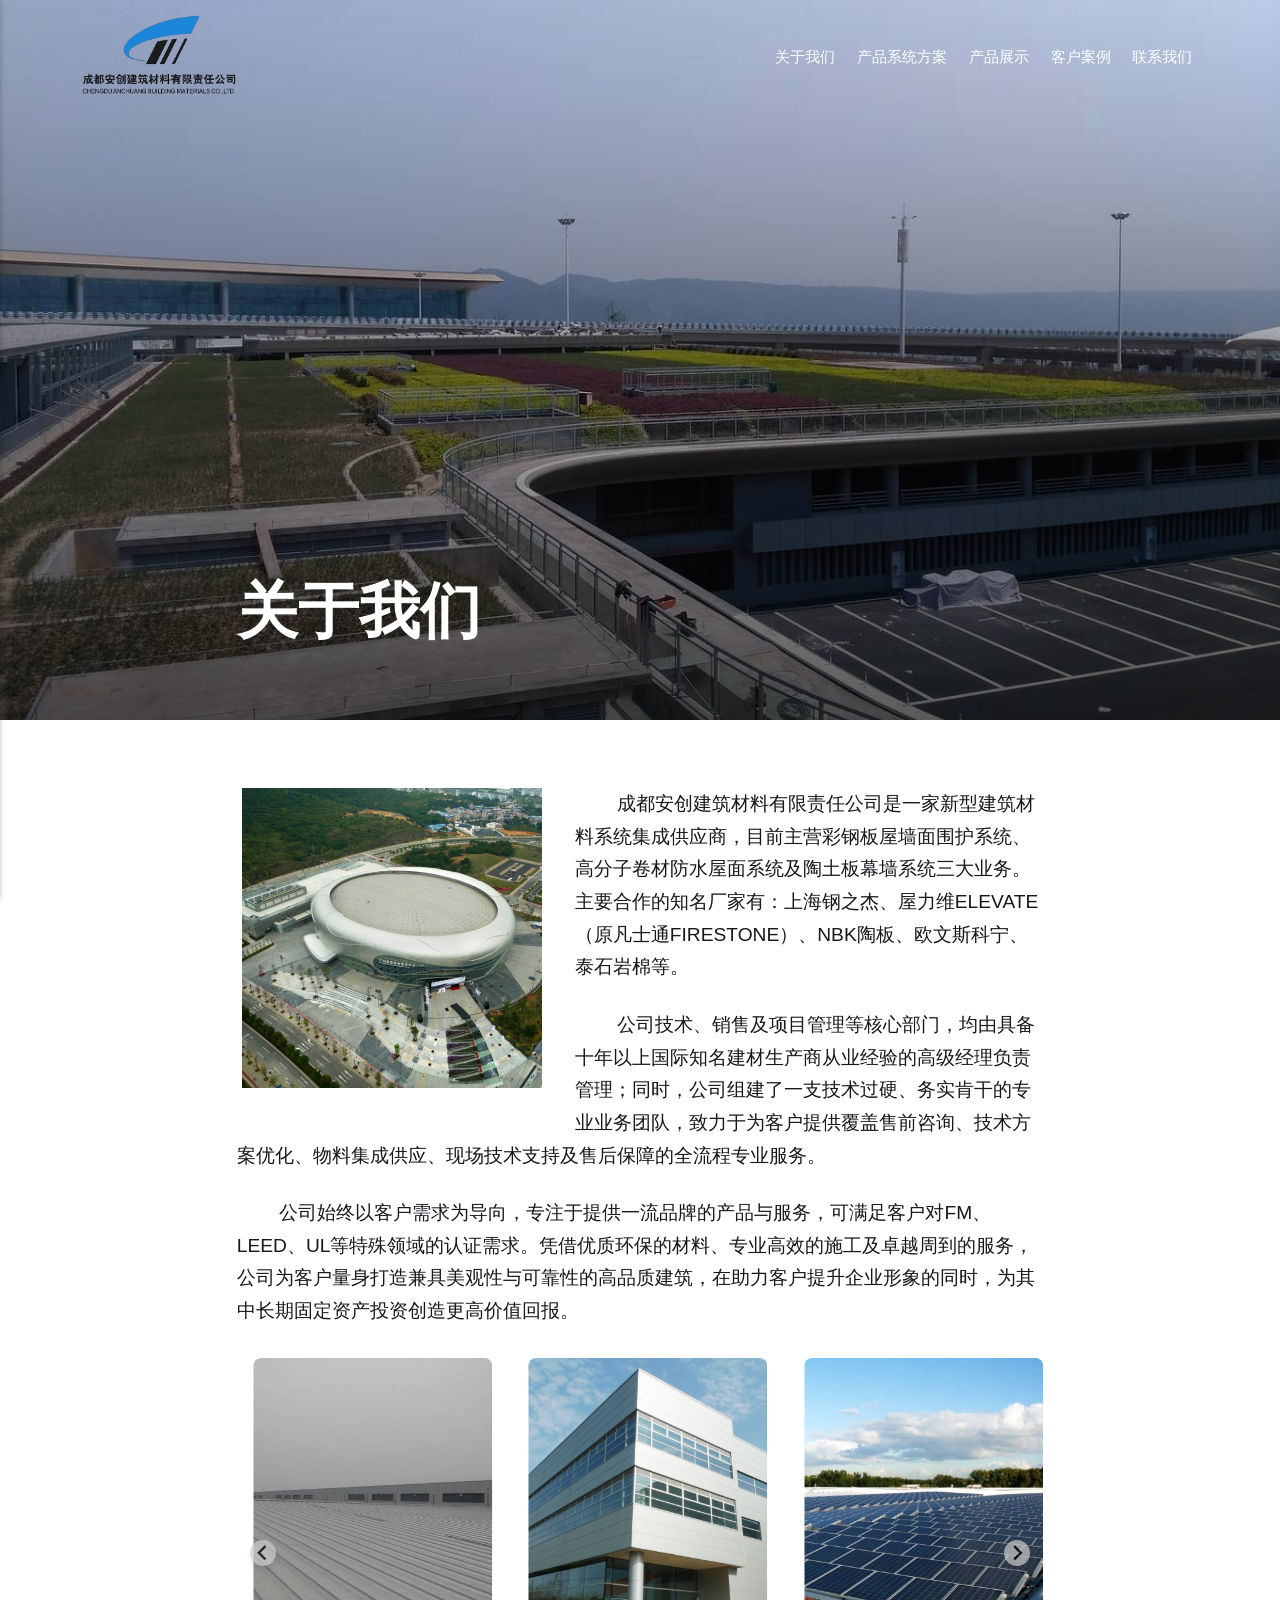
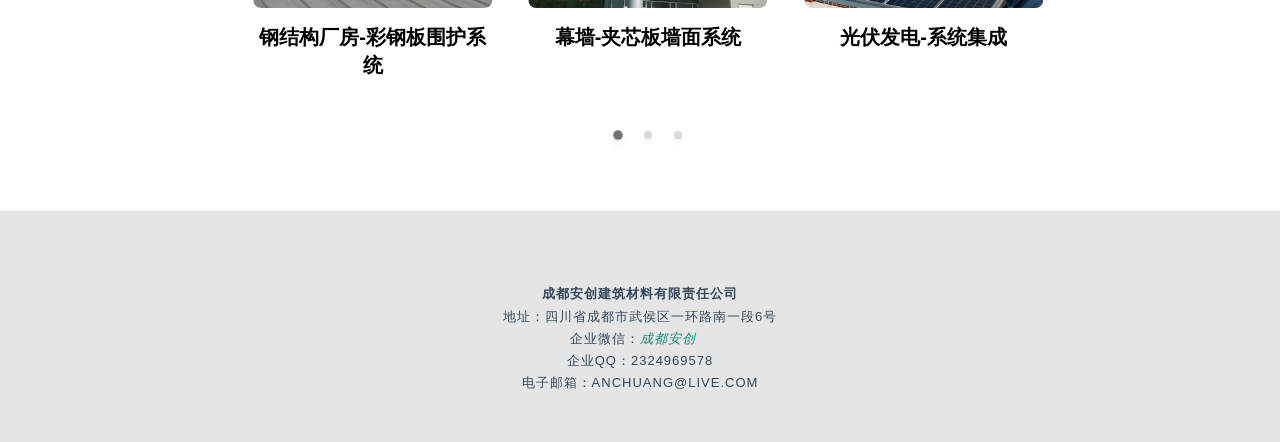
==== index.html @ 155ed5ff "Updated from Publii" ====
<!DOCTYPE html><html lang="zh-cn"><head><meta charset="utf-8"><meta http-equiv="X-UA-Compatible" content="IE=edge"><meta name="viewport" content="width=device-width,initial-scale=1"><title>成都安创建筑材料有限责任公司</title><meta name="generator" content="Publii Open-Source CMS for Static Site"><link rel="canonical" href="./"><link rel="shortcut icon" href="./media/website/logo2.png" type="image/x-icon"><link rel="next" href="./page/2/"><style>:root{--body-font:-apple-system,BlinkMacSystemFont,"Segoe UI",Roboto,Oxygen,Ubuntu,Cantarell,"Fira Sans","Droid Sans","Helvetica Neue",Arial,sans-serif,"Apple Color Emoji","Segoe UI Emoji","Segoe UI Symbol";--heading-font:-apple-system,BlinkMacSystemFont,"Segoe UI",Roboto,Oxygen,Ubuntu,Cantarell,"Fira Sans","Droid Sans","Helvetica Neue",Arial,sans-serif,"Apple Color Emoji","Segoe UI Emoji","Segoe UI Symbol";--logo-font:-apple-system,BlinkMacSystemFont,"Segoe UI",Roboto,Oxygen,Ubuntu,Cantarell,"Fira Sans","Droid Sans","Helvetica Neue",Arial,sans-serif,"Apple Color Emoji","Segoe UI Emoji","Segoe UI Symbol";--menu-font:-apple-system,BlinkMacSystemFont,"Segoe UI",Roboto,Oxygen,Ubuntu,Cantarell,"Fira Sans","Droid Sans","Helvetica Neue",Arial,sans-serif,"Apple Color Emoji","Segoe UI Emoji","Segoe UI Symbol"}</style><link rel="stylesheet" href="./assets/css/style.css?v=c2e372bddeb9555c84823280eaedd11f"><link rel="stylesheet" href="./assets/css/photoswipe.css?v=7331f6eb15671b2fc8e3ffd46e849f7b"><script type="application/ld+json">{"@context":"http://schema.org","@type":"Organization","name":"成都安创建筑材料有限责任公司","logo":"./media/website/logo1-2.png","url":"./"}</script><style>.pswp--svg .pswp__button,
		                 .pswp--svg .pswp__button--arrow--left:before,
		                 .pswp--svg .pswp__button--arrow--right:before {
			                background-image: url(./assets/svg/gallery-icons-light.svg);
		                 }</style><link rel="stylesheet" href="https://cdn.jsdelivr.net/npm/@splidejs/splide@4.1.4/dist/css/splide.min.css"><style>/* 容器 */
.splide-container {
    margin: 30px 0;
    clear: both;
}

/* Splide 主体 */
.splide {
    padding-bottom: 50px !important;
}

/* 图片样式 */
.splide__slide img {
    width: 100%;
    height: 250px !important;
    object-fit: cover !important;
    display: block !important;
    border-radius: 8px;
}

/* 链接样式 */
.splide__slide a {
    text-decoration: none !important;
    border: none !important;
    outline: none !important;
    display: block !important;
    position: relative !important;
    color: #333333 !important;
}

/* 图片描述 */
.slide-caption {
    display: block !important;
    text-align: center !important;
    padding: 15px 5px !important;
    font-size: 20px !important;
    font-weight: 700 !important;
    line-height: 1.4 !important;
    color: #000000 !important;
    background: transparent !important;
    word-break: break-word;
}

/* 悬停效果 */
.splide__slide a:hover img {
    opacity: 0.9;
}
.splide__slide a:hover .slide-caption {
    color: #007bff !important;
}

/* 分页器 */
.splide__pagination {
    bottom: 0 !important;
    transform: translateY(0) !important;
    padding: 0 !important;
    margin: 0 !important;
}
.splide__pagination__page {
    background: #ccc !important;
}
.splide__pagination__page.is-active {
    background: #333 !important;
    transform: scale(1.2);
}</style></head><body><div class="site-container"><header class="top" id="js-header"><a class="logo" href="./"><img src="./media/website/logo1-2.png" alt="成都安创建筑材料有限责任公司" width="517" height="280"></a><nav class="navbar js-navbar"><button class="navbar__toggle js-toggle" aria-label="Menu" aria-haspopup="true" aria-expanded="false"><span class="navbar__toggle-box"><span class="navbar__toggle-inner">Menu</span></span></button><ul class="navbar__menu"><li><a href="./gong-si-jian-jie.html" target="_self">关于我们</a></li><li class="has-submenu"><span class="is-separator" aria-haspopup="true">产品系统方案</span><ul class="navbar__submenu level-2" aria-hidden="true"><li><a href="./cai-gang-ban-wu-qiang-mian-wei-hu-xi-tong.html" target="_self">彩钢板屋墙面围护系统</a></li><li><a href="./gao-fen-zi-juan-cai-wu-mian-fang-shui-xi-tong.html" target="_self">高分子卷材防水屋面系统</a></li><li><a href="./tao-tu-ban-mu-qiang-xi-tong.html" target="_self">陶土板幕墙系统</a></li></ul></li><li><a href="./chan-pin-zhan-shi.html" target="_self">产品展示</a></li><li><a href="./ke-hu-an-li.html" target="_self">客户案例</a></li><li><a href="./lian-xi-wo-men.html" target="_self">联系我们</a></li></ul></nav></header><main><article class="post"><div class="hero"><figure class="hero__image hero__image--overlay"><img src="./media/posts/1/IMG_20170414_135555.jpg" srcset="./media/posts/1/responsive/IMG_20170414_135555-xs.jpg 300w, ./media/posts/1/responsive/IMG_20170414_135555-sm.jpg 480w, ./media/posts/1/responsive/IMG_20170414_135555-md.jpg 768w, ./media/posts/1/responsive/IMG_20170414_135555-lg.jpg 1024w, ./media/posts/1/responsive/IMG_20170414_135555-xl.jpg 1360w, ./media/posts/1/responsive/IMG_20170414_135555-2xl.jpg 1600w" sizes="(max-width: 1600px) 100vw, 1600px" loading="eager" height="2448" width="3264" alt=""></figure><header class="hero__content"><div class="wrapper"><h1>关于我们</h1></div></header></div><div class="wrapper post__entry"><figure class="post__image post__image--left"> <img loading="lazy" src="./media/posts/1/Gong-Si-Jian-Jie-3.png" sizes="(max-width: 48em) 100vw, 768px" srcset="./media/posts/1/responsive/Gong-Si-Jian-Jie-3-xs.png 300w, ./media/posts/1/responsive/Gong-Si-Jian-Jie-3-sm.png 480w, ./media/posts/1/responsive/Gong-Si-Jian-Jie-3-md.png 768w, ./media/posts/1/responsive/Gong-Si-Jian-Jie-3-lg.png 1024w, ./media/posts/1/responsive/Gong-Si-Jian-Jie-3-xl.png 1360w, ./media/posts/1/responsive/Gong-Si-Jian-Jie-3-2xl.png 1600w" alt="" width="300" height="300"></figure>        成都安创建筑材料有限责任公司是一家新型<span style="color: var(--text-editor-body-color); font-family: var(--font-base); font-size: inherit; font-weight: var(--font-weight-normal);">建筑材料</span>系统集成供应商，目前主营彩钢板屋墙面围护系统、高分子卷材防水屋面系统及陶土板幕墙<span style="color: var(--text-editor-body-color); font-family: var(--font-base); font-size: inherit; font-weight: var(--font-weight-normal);">系</span><span style="color: var(--text-editor-body-color); font-family: var(--font-base); font-size: inherit; font-weight: var(--font-weight-normal);">统三大业务。主要合作的知名厂家有：上海钢之杰、屋力维ELEVATE（原凡士通FIRESTONE）</span><span style="color: var(--text-editor-body-color); font-family: var(--font-base); font-size: inherit; font-weight: var(--font-weight-normal);">、NBK陶板、欧文斯科宁、泰石岩棉等。</span><p></p><p>        公司技术、销售及项目管理等核心部门<span style="color: var(--text-editor-body-color); font-family: var(--font-base); font-size: inherit; font-weight: var(--font-weight-normal);">，均由具备十年以上国际知名建材生产商从业经验的高级经理</span><span style="color: var(--text-editor-body-color); font-family: var(--font-base); font-size: inherit; font-weight: var(--font-weight-normal);">负责管理；同时，公司组建了一支技术过硬、务实肯干的专业业务团队，致力于为客户提供覆盖售前咨询、技术方案优化、物料集成供应、现场技术支持及售后保障的全流程专业服务。</span></p><p>        公司始终以客户需求为导向，专注于提供一流品牌的产品与服务，可满足客户对FM、LEED、UL等特殊领域的认证需求。凭借优质环保的材料、专业高效的施工及卓越周到的服务，公司为客户量身打造兼具美观性与可靠性的高品质建筑，在助力客户提升企业形象的同时，为其中长期固定资产投资创造更高价值回报。</p><div class="splide-container"><div id="main-carousel" class="splide"><div class="splide__track"><ul class="splide__list"><li class="splide__slide"><a href="./cai-gang-ban-wu-qiang-mian-wei-hu-xi-tong.html"><img loading="lazy" src="media/posts/1/IMG_20151103_113348.jpg" sizes="(max-width: 48em) 100vw, 768px" srcset="media/posts/1/responsive/IMG_20151103_113348-xs.jpg 300w, media/posts/1/responsive/IMG_20151103_113348-sm.jpg 480w, media/posts/1/responsive/IMG_20151103_113348-md.jpg 768w, media/posts/1/responsive/IMG_20151103_113348-lg.jpg 1024w, media/posts/1/responsive/IMG_20151103_113348-xl.jpg 1360w, media/posts/1/responsive/IMG_20151103_113348-2xl.jpg 1600w" alt="钢结构厂房" loading="eager"> <span class="slide-caption">钢结构厂房-彩钢板围护系统</span></a></li><li class="splide__slide"><a href="./cai-gang-ban-wu-qiang-mian-wei-hu-xi-tong.html"><img loading="lazy" src="media/posts/1/Tu-Pian-9.png" sizes="(max-width: 48em) 100vw, 768px" srcset="media/posts/1/responsive/Tu-Pian-9-xs.png 300w, media/posts/1/responsive/Tu-Pian-9-sm.png 480w, media/posts/1/responsive/Tu-Pian-9-md.png 768w, media/posts/1/responsive/Tu-Pian-9-lg.png 1024w, media/posts/1/responsive/Tu-Pian-9-xl.png 1360w, media/posts/1/responsive/Tu-Pian-9-2xl.png 1600w" alt="幕墙系统" loading="eager"> <span class="slide-caption">幕墙-夹芯板墙面系统</span></a></li><li class="splide__slide"><a href="./cai-gang-ban-wu-qiang-mian-wei-hu-xi-tong.html"><img loading="lazy" src="media/posts/1/Tu-Pian-1-3.jpg" sizes="(max-width: 48em) 100vw, 768px" srcset="media/posts/1/responsive/Tu-Pian-1-3-xs.jpg 300w, media/posts/1/responsive/Tu-Pian-1-3-sm.jpg 480w, media/posts/1/responsive/Tu-Pian-1-3-md.jpg 768w, media/posts/1/responsive/Tu-Pian-1-3-lg.jpg 1024w, media/posts/1/responsive/Tu-Pian-1-3-xl.jpg 1360w, media/posts/1/responsive/Tu-Pian-1-3-2xl.jpg 1600w" alt="光伏发电" loading="eager"> <span class="slide-caption">光伏发电-系统集成</span></a></li><li class="splide__slide"><a href="./gao-fen-zi-juan-cai-wu-mian-fang-shui-xi-tong.html"><img loading="lazy" src="media/posts/1/IMG_20140326_093138.jpg" sizes="(max-width: 48em) 100vw, 768px" srcset="media/posts/1/responsive/IMG_20140326_093138-xs.jpg 300w, media/posts/1/responsive/IMG_20140326_093138-sm.jpg 480w, media/posts/1/responsive/IMG_20140326_093138-md.jpg 768w, media/posts/1/responsive/IMG_20140326_093138-lg.jpg 1024w, media/posts/1/responsive/IMG_20140326_093138-xl.jpg 1360w, media/posts/1/responsive/IMG_20140326_093138-2xl.jpg 1600w" alt="钢结构屋面" loading="eager"> <span class="slide-caption">钢结构屋面-TPO防水卷材系统</span></a></li><li class="splide__slide"><a href="./gao-fen-zi-juan-cai-wu-mian-fang-shui-xi-tong.html"><img loading="lazy" src="media/posts/1/IMG_20160411_152923_Fu-Ben.jpg" sizes="(max-width: 48em) 100vw, 768px" srcset="media/posts/1/responsive/IMG_20160411_152923_Fu-Ben-xs.jpg 300w, media/posts/1/responsive/IMG_20160411_152923_Fu-Ben-sm.jpg 480w, media/posts/1/responsive/IMG_20160411_152923_Fu-Ben-md.jpg 768w, media/posts/1/responsive/IMG_20160411_152923_Fu-Ben-lg.jpg 1024w, media/posts/1/responsive/IMG_20160411_152923_Fu-Ben-xl.jpg 1360w, media/posts/1/responsive/IMG_20160411_152923_Fu-Ben-2xl.jpg 1600w" alt="混凝土屋面" loading="eager"> <span class="slide-caption">混凝土屋面-TPO防水卷材系统</span></a></li><li class="splide__slide"><a href="./gao-fen-zi-juan-cai-wu-mian-fang-shui-xi-tong.html"><img loading="lazy" src="media/posts/1/Chong-Qing-Ji-Chang-GTC.jpg" sizes="(max-width: 48em) 100vw, 768px" srcset="media/posts/1/responsive/Chong-Qing-Ji-Chang-GTC-xs.jpg 300w, media/posts/1/responsive/Chong-Qing-Ji-Chang-GTC-sm.jpg 480w, media/posts/1/responsive/Chong-Qing-Ji-Chang-GTC-md.jpg 768w, media/posts/1/responsive/Chong-Qing-Ji-Chang-GTC-lg.jpg 1024w, media/posts/1/responsive/Chong-Qing-Ji-Chang-GTC-xl.jpg 1360w, media/posts/1/responsive/Chong-Qing-Ji-Chang-GTC-2xl.jpg 1600w" alt="种植屋面" loading="eager"> <span class="slide-caption">种植屋面-TPO防水卷材系统</span></a></li><li class="splide__slide"><a href="./tao-tu-ban-mu-qiang-xi-tong.html"><img loading="lazy" src="media/posts/1/gongsibeijing12.jpg" sizes="(max-width: 48em) 100vw, 768px" srcset="media/posts/1/responsive/gongsibeijing12-xs.jpg 300w, media/posts/1/responsive/gongsibeijing12-sm.jpg 480w, media/posts/1/responsive/gongsibeijing12-md.jpg 768w, media/posts/1/responsive/gongsibeijing12-lg.jpg 1024w, media/posts/1/responsive/gongsibeijing12-xl.jpg 1360w, media/posts/1/responsive/gongsibeijing12-2xl.jpg 1600w" alt="陶板系统" loading="eager"> <span class="slide-caption">幕墙-陶板系统</span></a></li><li class="splide__slide"><a href="./tao-tu-ban-mu-qiang-xi-tong.html"><img loading="lazy" src="media/posts/1/Ai-Pu-1-2.png" sizes="(max-width: 48em) 100vw, 768px" srcset="media/posts/1/responsive/Ai-Pu-1-2-xs.png 300w, media/posts/1/responsive/Ai-Pu-1-2-sm.png 480w, media/posts/1/responsive/Ai-Pu-1-2-md.png 768w, media/posts/1/responsive/Ai-Pu-1-2-lg.png 1024w, media/posts/1/responsive/Ai-Pu-1-2-xl.png 1360w, media/posts/1/responsive/Ai-Pu-1-2-2xl.png 1600w" alt="陶百叶结合" loading="eager"> <span class="slide-caption">幕墙-陶板和陶百叶结合系统</span></a></li><li class="splide__slide"><a href="./tao-tu-ban-mu-qiang-xi-tong.html"><img loading="lazy" src="media/posts/1/Tao-Zhuan-1.jpg" sizes="(max-width: 48em) 100vw, 768px" srcset="media/posts/1/responsive/Tao-Zhuan-1-xs.jpg 300w, media/posts/1/responsive/Tao-Zhuan-1-sm.jpg 480w, media/posts/1/responsive/Tao-Zhuan-1-md.jpg 768w, media/posts/1/responsive/Tao-Zhuan-1-lg.jpg 1024w, media/posts/1/responsive/Tao-Zhuan-1-xl.jpg 1360w, media/posts/1/responsive/Tao-Zhuan-1-2xl.jpg 1600w" alt="陶砖系统" loading="eager"> <span class="slide-caption">幕墙-陶砖系统</span></a></li></ul></div></div></div></div><footer class="wrapper post__footer"></footer></article></main><footer class="footer"><div class="footer__copyright"><p class="align-center"><span style="color: #34495e;"><strong>成都安创建筑材料有限责任公司</strong></span><br><span style="color: #34495e;">地址：四川省成都市武侯区一环路南一段6号</span><br><span style="color: #34495e;">企业微信：<span style="color: #169179;"><em><a href="https://work.weixin.qq.com/ca/cawcde77891fe63e1e" target="_blank" rel="noopener" style="color: #169179;">成都安创</a></em></span>   </span><br><span style="color: #34495e;">企业QQ：2324969578</span><br><span style="color: #34495e;">电子邮箱：anchuang@live.com</span></p></div><button class="footer__bttop js-footer__bttop" aria-label="Back to top"><svg><title>Back to top</title><use xlink:href="./assets/svg/svg-map.svg#toparrow"/></svg></button></footer></div><script>window.publiiThemeMenuConfig = {    
        mobileMenuMode: 'sidebar',
        animationSpeed: 300,
        submenuWidth: 'auto',
        doubleClickTime: 500,
        mobileMenuExpandableSubmenus: true, 
        relatedContainerForOverlayMenuSelector: '.top',
   };</script><script defer="defer" src="./assets/js/scripts.min.js?v=48e9576b9741cf2a93ab25c5689c9f5d"></script><script>var images = document.querySelectorAll('img[loading]');

        for (var i = 0; i < images.length; i++) {
            if (images[i].complete) {
                images[i].classList.add('is-loaded');
            } else {
                images[i].addEventListener('load', function () {
                    this.classList.add('is-loaded');
                }, false);
            }
        }</script><script defer="defer" src="./assets/js/photoswipe.min.js?v=b586a3bc288c989ecce7b81b48e35855"></script><script defer="defer" src="./assets/js/photoswipe-ui-default.min.js?v=9952f77ca2b8fbc9449a268008ea8dee"></script><script>var initPhotoSwipeFromDOM=function(gallerySelector){var parseThumbnailElements=function(el){var thumbElements=el.childNodes,numNodes=thumbElements.length,items=[],figureEl,linkEl,size,item;for(var i=0;i<numNodes;i++){figureEl=thumbElements[i];if(figureEl.nodeType!==1){continue;}
          linkEl=figureEl.children[0];size=linkEl.getAttribute('data-size').split('x');item={src:linkEl.getAttribute('href'),w:parseInt(size[0],10),h:parseInt(size[1],10)};if(figureEl.children.length>1){item.title=figureEl.children[1].innerHTML;}
          if(linkEl.children.length>0){item.msrc=linkEl.children[0].getAttribute('src');}
          item.el=figureEl;items.push(item);}
          return items;};var closest=function closest(el,fn){return el&&(fn(el)?el:closest(el.parentNode,fn));};var onThumbnailsClick=function(e){e=e||window.event;e.preventDefault?e.preventDefault():e.returnValue=false;var eTarget=e.target||e.srcElement;var clickedListItem=closest(eTarget,function(el){return(el.tagName&&el.tagName.toUpperCase()==='FIGURE');});if(!clickedListItem){return;}
          var clickedGallery=clickedListItem.parentNode,childNodes=clickedListItem.parentNode.childNodes,numChildNodes=childNodes.length,nodeIndex=0,index;for(var i=0;i<numChildNodes;i++){if(childNodes[i].nodeType!==1){continue;}
          if(childNodes[i]===clickedListItem){index=nodeIndex;break;}
          nodeIndex++;}
          if(index>=0){openPhotoSwipe(index,clickedGallery);}
          return false;};var photoswipeParseHash=function(){var hash=window.location.hash.substring(1),params={};if(hash.length<5){return params;}
          var vars=hash.split('&');for(var i=0;i<vars.length;i++){if(!vars[i]){continue;}
          var pair=vars[i].split('=');if(pair.length<2){continue;}
          params[pair[0]]=pair[1];}
          if(params.gid){params.gid=parseInt(params.gid,10);}
          return params;};var openPhotoSwipe=function(index,galleryElement,disableAnimation,fromURL){var pswpElement=document.querySelectorAll('.pswp')[0],gallery,options,items;items=parseThumbnailElements(galleryElement);options={galleryUID:galleryElement.getAttribute('data-pswp-uid'),getThumbBoundsFn:function(index){var thumbnail=items[index].el.getElementsByTagName('img')[0],pageYScroll=window.pageYOffset||document.documentElement.scrollTop,rect=thumbnail.getBoundingClientRect();return{x:rect.left,y:rect.top+pageYScroll,w:rect.width};},
          mainClass:'pswp--dark',
          preload: [1,2],
          hideAnimationDuration:200,
          showAnimationDuration:0,
          bgOpacity: 0.7,
          showHideOpacity:true,
          closeOnScroll: true,
          arrowKeys: true,
          closeEl: true,
          captionEl: true,
          fullscreenEl: true,
          zoomEl: true,
          shareEl: true,
          counterEl: true,
          arrowEl: true,
          preloaderEl: true
          };if(fromURL){if(options.galleryPIDs){for(var j=0;j<items.length;j++){if(items[j].pid==index){options.index=j;break;}}}else{options.index=parseInt(index,10)-1;}}else{options.index=parseInt(index,10);}
          if(isNaN(options.index)){return;}
          if(disableAnimation){options.showAnimationDuration=0;}
          gallery=new PhotoSwipe(pswpElement,PhotoSwipeUI_Default,items,options);gallery.init();gallery.options.escKey=true;};var galleryElements=document.querySelectorAll(gallerySelector);for(var i=0,l=galleryElements.length;i<l;i++){galleryElements[i].setAttribute('data-pswp-uid',i+1);galleryElements[i].onclick=onThumbnailsClick;}
          var hashData=photoswipeParseHash();if(hashData.pid&&hashData.gid){openPhotoSwipe(hashData.pid,galleryElements[hashData.gid-1],true,true);}};window.addEventListener('load', function () {initPhotoSwipeFromDOM('.gallery');}, false);</script><div class="pswp" tabindex="-1" role="dialog" aria-hidden="true"><div class="pswp__bg"></div><div class="pswp__scroll-wrap"><div class="pswp__container"><div class="pswp__item"></div><div class="pswp__item"></div><div class="pswp__item"></div></div><div class="pswp__ui pswp__ui--hidden"><div class="pswp__top-bar"><div class="pswp__counter"></div><button class="pswp__button pswp__button--close" title="Close (Esc)"></button><button class="pswp__button pswp__button--share" title="Share"></button><button class="pswp__button pswp__button--fs" title="Toggle fullscreen"></button><button class="pswp__button pswp__button--zoom" title="Zoom in/out"></button><div class="pswp__preloader"><div class="pswp__preloader__icn"><div class="pswp__preloader__cut"><div class="pswp__preloader__donut"></div></div></div></div></div><div class="pswp__share-modal pswp__share-modal--hidden pswp__single-tap"><div class="pswp__share-tooltip"></div></div><button class="pswp__button pswp__button--arrow--left" title="Previous (arrow left)"></button><button class="pswp__button pswp__button--arrow--right" title="Next (arrow right)"></button><div class="pswp__caption"><div class="pswp__caption__center"></div></div></div></div></div><script src="https://cdn.jsdelivr.net/npm/@splidejs/splide@4.1.4/dist/js/splide.min.js"></script><script>document.addEventListener('DOMContentLoaded', function () {
    var el = document.getElementById('main-carousel');
    if (el) {
        var splide = new Splide('#main-carousel', {
            type: 'loop',
            perPage: 3,
            perMove: 1,
            gap: '20px',
            autoplay: true,
            interval: 2500,
            speed: 800,
            easing: 'ease-out',
            pauseOnHover: true,
            pauseOnFocus: false,
            arrows: true,
            pagination: true,
            breakpoints: {
                1024: { perPage: 2 },
                640: { perPage: 1 }
            }
        });

        // **优化：首次渲染时隐藏闪烁**
        el.querySelectorAll('img').forEach(img => img.style.opacity = '0');

        splide.on('mounted', function () {
            // 图片完全加载后显示
            el.querySelectorAll('img').forEach(img => {
                img.style.transition = 'opacity 0.3s';
                img.style.opacity = '1';
            });
        });

        splide.mount();
    }
});</script></body></html>
---- assets/css/style.css ----
:root{--page-margin:6vw;--entry-width:42rem;--navbar-height:4.4rem;--line-height:1.7;--font-weight-normal:400;--font-weight-bold:600;--headings-weight:700;--headings-transform:none;--white:#FFFFFF;--white-rgb:255,255,255;--black:#000000;--dark:#17181E;--gray:#747577;--light:#E6E7EB;--lighter:#F3F3F3;--color:#D73A42;--color-rgb:215,58,66;--text-color:#17181E;--headings-color:#17181E;--logo-color:#FFFFFF;--hero-height:80vh;--hero-bg:#17181E;--hero-heading-color:#FFFFFF;--hero-text-color:rgba(255,255,255,0.75);--hero-link-color:#FFFFFF;--hero-link-color-hover:rgba(255,255,255,0.75);--hero-border-color:rgba(255,255,255,0.3)}@media all and (min-width:56.25em){:root{--navbar-height:6rem}}article,aside,footer,header,hgroup,main,nav,section{display:block}*,:after,:before{-webkit-box-sizing:border-box;box-sizing:border-box;margin:0;padding:0}li{list-style:none}img{height:auto;max-width:100%;vertical-align:top}button,input,select,textarea{font:inherit}.facebook{background:#3b5998}.twitter{background:#55acee}.mix{background:#fd8235}.instagram{background:#405de6}.vimeo{background:#1ab7ea}.pinterest{background:#bd081c}.youtube{background:#cd201f}.linkedin{background:#007bb6}.buffer{background:#333}.whatsapp{background:#25d366}::-moz-selection{background:var(--color);color:var(--white)}::selection{background:var(--color);color:var(--white)}html{font-smooth:always;-webkit-font-smoothing:antialiased;-moz-osx-font-smoothing:grayscale;scroll-behavior:smooth}html{font-size:1.1rem}@media screen and (min-width:20rem){html{font-size:calc(1.1rem + .1 * ((100vw - 20rem)/ 50))}}@media screen and (min-width:70rem){html{font-size:1.2rem}}html.no-scroll{overflow:hidden;position:fixed}body{background:var(--white);color:var(--text-color);font-family:var(--body-font);font-weight:var(--font-weight-normal);line-height:var(--line-height);-ms-scroll-chaining:none;overscroll-behavior:none}a{color:var(--color);text-decoration:none;-webkit-transition:all .24s ease-out;-o-transition:all .24s ease-out;transition:all .24s ease-out}a:hover{color:var(--dark)}a:active{color:var(--dark)}a:focus{outline:0}.invert{color:var(--dark);text-decoration:none;-webkit-transition:all .24s ease-out;-o-transition:all .24s ease-out;transition:all .24s ease-out}.invert:hover{color:var(--color)}.invert:active{color:var(--color)}.invert:focus{outline:0}dl,ol,p,ul{margin-top:calc(1.1333333333rem + .25vw)}blockquote,figure,hr,pre,table{margin-top:calc(1.7rem + .5vw);margin-bottom:calc(1.7rem + .5vw)}h1,h2,h3,h4,h5,h6{color:var(--headings-color);font-family:var(--heading-font);font-weight:var(--headings-weight);-webkit-hyphens:manual;-ms-hyphens:manual;hyphens:manual;line-height:1.2;margin-top:calc(1.7rem + 1vw);text-transform:var(--headings-transform)}.h1,h1{font-family:var(--heading-font)}.h1,h1{font-size:1.5710900065rem}@media screen and (min-width:20rem){.h1,h1{font-size:calc(1.5710900065rem + 1.6242496345 * ((100vw - 20rem)/ 50))}}@media screen and (min-width:70rem){.h1,h1{font-size:3.195339641rem}}.h2,h2{font-size:1.3808408252rem}@media screen and (min-width:20rem){.h2,h2{font-size:calc(1.3808408252rem + 1.0874829835 * ((100vw - 20rem)/ 50))}}@media screen and (min-width:70rem){.h2,h2{font-size:2.4683238087rem}}.h3,h3{font-size:1.2136296308rem}@media screen and (min-width:20rem){.h3,h3{font-size:calc(1.2136296308rem + .4621997101 * ((100vw - 20rem)/ 50))}}@media screen and (min-width:70rem){.h3,h3{font-size:1.6758293408rem}}.h4,h4{font-size:1.1377777785rem}@media screen and (min-width:20rem){.h4,h4{font-size:calc(1.1377777785rem + .1567604947 * ((100vw - 20rem)/ 50))}}@media screen and (min-width:70rem){.h4,h4{font-size:1.2945382732rem}}.h5,h5{font-size:1.066666667rem}@media screen and (min-width:20rem){.h5,h5{font-size:calc(1.066666667rem + .0711111115 * ((100vw - 20rem)/ 50))}}@media screen and (min-width:70rem){.h5,h5{font-size:1.1377777785rem}}.h6,h6{font-size:1rem}@media screen and (min-width:20rem){.h6,h6{font-size:calc(1rem + 0 * ((100vw - 20rem)/ 50))}}@media screen and (min-width:70rem){.h6,h6{font-size:1rem}}h2+*,h3+*,h4+*,h5+*,h6+*{margin-top:calc(.5666666667rem + .25vw)}b,strong{font-weight:var(--font-weight-bold)}blockquote{font-family:var(--heading-font);padding:3.6833333333rem 0 0;position:relative;text-align:center}blockquote{font-size:1.1377777785rem}@media screen and (min-width:20rem){blockquote{font-size:calc(1.1377777785rem + .2430630467 * ((100vw - 20rem)/ 50))}}@media screen and (min-width:70rem){blockquote{font-size:1.3808408252rem}}blockquote::before{color:var(--dark);content:"“";font:normal 320%/.9 Georgia,Times,Times New Roman,serif;top:.5666666667rem;position:absolute;left:50%;-webkit-transform:translate(-50%,0);-ms-transform:translate(-50%,0);transform:translate(-50%,0)}blockquote>:nth-child(1){margin-top:0}ol,ul{margin-left:2rem}ol>li,ul>li{list-style:inherit;padding:0 0 .2833333333rem .85rem}dl dt{font-weight:var(--font-weight-bold)}pre{background-color:var(--lighter);font-size:.8239746086rem;padding:1.7rem;white-space:pre-wrap;word-wrap:break-word}pre>code{color:var(--text-color);display:inline-block;font-size:inherit;padding:0}code{background-color:var(--lighter);color:var(--color);font-size:.8239746086rem;font-family:Menlo,Monaco,Consolas,Courier New,monospace}table{border:1px solid var(--light);border-collapse:collapse;border-spacing:0;vertical-align:top;text-align:left;width:100%}table th{font-weight:var(--font-weight-bold);padding:.7083333333rem 1.1333333333rem}table td{border-top:1px solid var(--light);padding:.7083333333rem 1.1333333333rem}.table-striped tr:nth-child(2n){background:var(--lighter)}.table-bordered td,.table-bordered th{border:1px solid var(--light)}.table-title th{background:var(--lighter)}figcaption{clear:both;color:gray-2;font-style:italic;font-size:.7241964329rem;margin:.85rem 0 0;text-align:center}kbd{background:var(--dark);border-radius:2px;color:var(--white);font-family:Menlo,Monaco,Consolas,Courier New,monospace;font-size:.8789062495rem;padding:.1416666667rem .425rem}sub,sup{font-size:65%}small{font-size:.8789062495rem}.separator,hr{background:0 0;border:none;height:auto;line-height:1;max-width:none;text-align:center}.separator::before,hr::before{content:"···";color:var(--dark);font-size:1.2136296308rem;font-weight:var(--font-weight-bold);letter-spacing:1.1377777785rem;padding-left:1.1377777785rem}.separator--dot::before{content:"·";color:var(--dark);font-size:1.2136296308rem;font-weight:var(--font-weight-bold);letter-spacing:1.1377777785rem;padding-left:1.1377777785rem}.separator--long-line{position:relative}.separator--long-line::before{content:"";height:1.2136296308rem}.separator--long-line::after{border-top:1px solid var(--light);content:"";height:1px;position:absolute;width:100%;top:50%;left:0}.btn,[type=button],[type=submit],button{background:var(--color);border:1px solid var(--color);border-radius:2px;-webkit-box-shadow:0 4px 6px rgba(0,0,0,.1),0 1px 1px rgba(0,0,0,.08);box-shadow:0 4px 6px rgba(0,0,0,.1),0 1px 1px rgba(0,0,0,.08);color:var(--white);cursor:pointer;display:inline-block;font-family:var(--body-font);font-size:.6789341556rem;font-weight:var(--font-weight-bold);overflow:hidden;padding:.5666666667rem 1.4166666667rem;text-align:center;-webkit-transition:all .24s ease-out;-o-transition:all .24s ease-out;transition:all .24s ease-out;text-transform:uppercase;vertical-align:middle;will-change:transform}@media all and (max-width:19.9375em){.btn,[type=button],[type=submit],button{width:100%}}@media all and (max-width:37.4375em){.btn,[type=button],[type=submit],button{margin-bottom:.5666666667rem}}.btn:active,.btn:focus,.btn:hover,[type=button]:active,[type=button]:focus,[type=button]:hover,[type=submit]:active,[type=submit]:focus,[type=submit]:hover,button:active,button:focus,button:hover{-webkit-box-shadow:0 7px 14px rgba(0,0,0,.1),0 3px 6px rgba(0,0,0,.08);box-shadow:0 7px 14px rgba(0,0,0,.1),0 3px 6px rgba(0,0,0,.08);color:var(--white);-webkit-transform:translateY(-2px);-ms-transform:translateY(-2px);transform:translateY(-2px)}@media all and (min-width:20em){.btn+.btn,.btn+[type=button],.btn+[type=submit],.btn+button,[type=button]+.btn,[type=button]+[type=button],[type=button]+[type=submit],[type=button]+button,[type=submit]+.btn,[type=submit]+[type=button],[type=submit]+[type=submit],[type=submit]+button,button+.btn,button+[type=button],button+[type=submit],button+button{margin-left:.5666666667rem}}.btn:disabled,[type=button]:disabled,[type=submit]:disabled,button:disabled{background-color:var(--light);border-color:var(--light);color:var(--gray);cursor:not-allowed}[type=button],[type=submit],button{-webkit-appearance:none;-moz-appearance:none}::-webkit-search-cancel-button{-webkit-appearance:none}fieldset{border:1px solid var(--light);margin:calc(1.7rem + 1vw) 0 0;padding:1.7rem}fieldset>legend{margin-left:-1rem;padding:0 1rem}legend{font-weight:500;padding:0}label{font-weight:500;margin:0 1.1333333333rem .85rem 0}[type=email],[type=number],[type=search],[type=tel],[type=text],[type=url],select,textarea{background-color:var(--white);border:none;border:1px solid var(--light);font-size:1rem;outline:0;padding:.34rem .85rem;vertical-align:middle;width:100%;-webkit-appearance:none;-moz-appearance:none}@media all and (min-width:37.5em){[type=email],[type=number],[type=search],[type=tel],[type=text],[type=url],select,textarea{width:auto}}[type=email]:focus,[type=number]:focus,[type=search]:focus,[type=tel]:focus,[type=text]:focus,[type=url]:focus,select:focus,textarea:focus{border-color:var(--dark)}input[type=checkbox],input[type=radio]{opacity:0;position:absolute}input[type=checkbox]+label,input[type=radio]+label{position:relative;margin-left:-1px;cursor:pointer;padding:0}input[type=checkbox]+label:before,input[type=radio]+label:before{background-color:var(--white);border:1px solid var(--light);border-radius:2px;content:"";display:inline-block;height:1.4166666667rem;line-height:1.4166666667rem;margin-right:1.1333333333rem;vertical-align:middle;text-align:center;width:1.4166666667rem}input[type=checkbox]:checked+label:before,input[type=radio]:checked+label:before{content:"";background-image:url("data:image/svg+xml;charset=UTF-8,%3csvg xmlns='http://www.w3.org/2000/svg' viewBox='0 0 11 8'%3e%3cpolygon points='9.53 0 4.4 5.09 1.47 2.18 0 3.64 2.93 6.54 4.4 8 5.87 6.54 11 1.46 9.53 0' fill='%23d73a42'/%3e%3c/svg%3e");background-repeat:no-repeat;background-size:11px 8px;background-position:50% 50%}input[type=radio]+label:before{border-radius:50%}input[type=radio]:checked+label:before{background-image:url("data:image/svg+xml;charset=UTF-8,%3csvg xmlns='http://www.w3.org/2000/svg' viewBox='0 0 8 8'%3e%3ccircle cx='4' cy='4' r='4' fill='%23d73a42'/%3e%3c/svg%3e")}[type=file]{margin-bottom:1.7rem;width:100%}select{max-width:100%;width:auto;position:relative}select:not([multiple]){background:url('data:image/svg+xml;utf8,<svg xmlns="http://www.w3.org/2000/svg" viewBox="0 0 6 6"><polygon points="3 6 3 6 0 0 6 0 3 6" fill="%238a8b8c"/></svg>') no-repeat 90% 50%;background-size:8px;padding-right:3.4rem}select[multiple]{border:1px solid var(--light);padding:1.7rem;width:100%}select[multiple]:hover{border-color:var(--light)}select[multiple]:focus{border-color:var(--dark)}select[multiple]:disabled{background-color:var(--light);cursor:not-allowed}select[multiple]:disabled:hover{border-color:var(--light)}textarea{display:block;overflow:auto;resize:vertical;max-width:100%}.top{-webkit-box-align:center;-ms-flex-align:center;align-items:center;display:-webkit-box;display:-ms-flexbox;display:flex;height:var(--navbar-height);position:absolute;padding:0 var(--page-margin);-webkit-transition:background .5s ease;-o-transition:background .5s ease;transition:background .5s ease;width:100%;z-index:2}@media all and (min-width:56.25em){.top{-webkit-box-pack:justify;-ms-flex-pack:justify;justify-content:space-between;height:var(--navbar-height)}}.top.is-visible{background:var(--dark);-webkit-box-shadow:0 3px 10px 0 rgba(0,0,0,.06);box-shadow:0 3px 10px 0 rgba(0,0,0,.06);opacity:1;position:fixed;-webkit-transform:translate(0,0);-ms-transform:translate(0,0);transform:translate(0,0);-webkit-transition:height .3s,background .3s,opacity .24s,-webkit-transform .24s;transition:height .3s,background .3s,opacity .24s,-webkit-transform .24s;-o-transition:transform .24s,height .3s,background .3s,opacity .24s;transition:transform .24s,height .3s,background .3s,opacity .24s;transition:transform .24s,height .3s,background .3s,opacity .24s,-webkit-transform .24s;width:100%}@media all and (min-width:56.25em){.top.is-hidden{opacity:0;-webkit-transform:translate(0,-86px);-ms-transform:translate(0,-86px);transform:translate(0,-86px);-webkit-transition:background .3s,color .3s,opacity .24s,-webkit-transform .24s;transition:background .3s,color .3s,opacity .24s,-webkit-transform .24s;-o-transition:transform .24s,background .3s,color .3s,opacity .24s;transition:transform .24s,background .3s,color .3s,opacity .24s;transition:transform .24s,background .3s,color .3s,opacity .24s,-webkit-transform .24s}}.logo{color:var(--logo-color)!important;font-size:1.2136296308rem;font-weight:var(--font-weight-normal);margin-right:auto}.logo>img{max-height:calc(3.9666666667rem + 1vw);width:auto}.search{-webkit-box-ordinal-group:3;-ms-flex-order:2;order:2}@media all and (min-width:56.25em){.search{-webkit-box-ordinal-group:4;-ms-flex-order:3;order:3}}.search__btn{border:none!important;background:0 0!important;-webkit-box-shadow:none!important;box-shadow:none!important;margin:0;padding:.5666666667rem;width:auto}@media all and (min-width:56.25em){.search__btn{margin-left:1rem;padding-right:0}}.search__btn:focus,.search__btn:hover{-webkit-transform:translateY(0);-ms-transform:translateY(0);transform:translateY(0)}.search__btn:focus>svg,.search__btn:hover>svg{fill:rgba(255,255,255,.7)}.search__btn>svg{display:block;fill:var(--white);height:15px;-webkit-transition:all .24s ease;-o-transition:all .24s ease;transition:all .24s ease;width:15px}.search__form{-ms-flex-preferred-size:90%;flex-basis:90%}.search__input{background:0 0;border:none!important;color:var(--white);display:none;font-family:var(--heading-font);margin:0!important;opacity:0;padding:0;width:100%}.search__input{font-size:1.2136296308rem}@media screen and (min-width:20rem){.search__input{font-size:calc(1.2136296308rem + .3574603758 * ((100vw - 20rem)/ 50))}}@media screen and (min-width:70rem){.search__input{font-size:1.5710900065rem}}.search__close{background:0 0!important;-webkit-box-shadow:none!important;box-shadow:none!important;border:none;color:transparent;cursor:pointer;margin:0!important;opacity:0;padding:0;height:1.6rem;width:1.6rem;position:relative;text-indent:-999rem}.search__close:after,.search__close:before{background-color:var(--white);content:"";left:1rem;height:1.6rem;opacity:1;position:absolute;width:1px;top:0;-webkit-transform:rotate(45deg);-ms-transform:rotate(45deg);transform:rotate(45deg);-webkit-transition:all .14s ease-out;-o-transition:all .14s ease-out;transition:all .14s ease-out}.search__close:after{-webkit-transform:rotate(-45deg);-ms-transform:rotate(-45deg);transform:rotate(-45deg)}.search__close:hover{-webkit-transform:translateY(0);-ms-transform:translateY(0);transform:translateY(0)}.search__close:hover:after,.search__close:hover:before{background-color:rgba(255,255,255,.7)}.search__overlay{background-color:var(--dark);-webkit-box-shadow:0 3px 3px rgba(0,0,0,.05);box-shadow:0 3px 3px rgba(0,0,0,.05);left:0;opacity:0;position:fixed;-webkit-transition:all .24s ease-out;-o-transition:all .24s ease-out;transition:all .24s ease-out;top:0;visibility:hidden;width:100%;z-index:2005}.search__overlay-inner{-webkit-box-align:center;-ms-flex-align:center;align-items:center;display:-webkit-box;display:-ms-flexbox;display:flex;height:4.4rem;-webkit-box-pack:justify;-ms-flex-pack:justify;justify-content:space-between;padding:0 var(--page-margin)}@media all and (min-width:56.25em){.search__overlay-inner{height:6rem}}.search__overlay.expanded{-webkit-transform:translate(0,0);-ms-transform:translate(0,0);transform:translate(0,0);opacity:1;display:block;visibility:visible}.search__overlay.expanded .search__input{-webkit-animation:slideininput .24s .12s forwards;animation:slideininput .24s .12s forwards;display:block}@-webkit-keyframes slideininput{60%{opacity:0}100%{opacity:1}}@keyframes slideininput{60%{opacity:0}100%{opacity:1}}.search__overlay.expanded .search__close{-webkit-animation:slideinclose .24s .12s forwards;animation:slideinclose .24s .12s forwards}@-webkit-keyframes slideinclose{60%{opacity:0}100%{opacity:1}}@keyframes slideinclose{60%{opacity:0}100%{opacity:1}}.navbar{-webkit-box-ordinal-group:4;-ms-flex-order:3;order:3}.navbar .navbar__menu{display:-webkit-box;display:-ms-flexbox;display:flex;-ms-flex-wrap:wrap;flex-wrap:wrap;list-style:none;margin:0;padding:0}@media all and (max-width:56.1875em){.navbar .navbar__menu{display:none}}.navbar .navbar__menu li{font-family:var(--menu-font);display:block;font-size:.7724761953rem;line-height:var(--line-height);font-weight:500;padding:0;position:relative;text-transform:uppercase;width:auto}.navbar .navbar__menu li a,.navbar .navbar__menu li span[aria-haspopup=true]{color:var(--white);display:block;padding:0 .5666666667rem;-webkit-transition:all .24s ease-out;-o-transition:all .24s ease-out;transition:all .24s ease-out}.navbar .navbar__menu li a:active,.navbar .navbar__menu li a:focus,.navbar .navbar__menu li a:hover,.navbar .navbar__menu li span[aria-haspopup=true]:active,.navbar .navbar__menu li span[aria-haspopup=true]:focus,.navbar .navbar__menu li span[aria-haspopup=true]:hover{color:rgba(var(--white-rgb),.7)}.navbar .navbar__menu li span{color:var(--white);cursor:default;display:block;padding:0 .5666666667rem}.navbar .navbar__menu>li:hover>a,.navbar .navbar__menu>li:hover>span[aria-haspopup=true]{color:rgba(var(--white-rgb),.7)}.navbar .has-submenu:active>.navbar__submenu,.navbar .has-submenu:focus>.navbar__submenu,.navbar .has-submenu:hover>.navbar__submenu{left:0;opacity:1;-webkit-transform:scale(1);-ms-transform:scale(1);transform:scale(1);visibility:visible;margin-top:.85rem}.navbar .has-submenu:active>.navbar__submenu:before,.navbar .has-submenu:focus>.navbar__submenu:before,.navbar .has-submenu:hover>.navbar__submenu:before{content:"";height:.85rem;position:absolute;width:100%;top:-.85rem}.navbar .has-submenu:active>.navbar__submenu.is-right-submenu,.navbar .has-submenu:focus>.navbar__submenu.is-right-submenu,.navbar .has-submenu:hover>.navbar__submenu.is-right-submenu{left:auto;right:0;-webkit-transform-origin:right top;-ms-transform-origin:right top;transform-origin:right top}.navbar .has-submenu .has-submenu:active>.navbar__submenu,.navbar .has-submenu .has-submenu:focus>.navbar__submenu,.navbar .has-submenu .has-submenu:hover>.navbar__submenu{top:0;margin-top:0}.navbar .has-submenu .has-submenu:active>.navbar__submenu.is-right-submenu,.navbar .has-submenu .has-submenu:focus>.navbar__submenu.is-right-submenu,.navbar .has-submenu .has-submenu:hover>.navbar__submenu.is-right-submenu{top:0;margin-top:0}.navbar .navbar__submenu{background:var(--dark);-webkit-box-shadow:0 5px 5px rgba(0,0,0,.25);box-shadow:0 5px 5px rgba(0,0,0,.25);left:-9999px;list-style-type:none;margin:0;padding:10px 0;position:absolute;visibility:hidden;white-space:nowrap;z-index:1;opacity:0;-webkit-transform:scale(.8);-ms-transform:scale(.8);transform:scale(.8);-webkit-transform-origin:0 top;-ms-transform-origin:0 top;transform-origin:0 top;-webkit-transition:opacity .15s,-webkit-transform .3s cubic-bezier(.275,1.375,.8,1);transition:opacity .15s,-webkit-transform .3s cubic-bezier(.275,1.375,.8,1);-o-transition:opacity .15s,transform .3s cubic-bezier(.275,1.375,.8,1);transition:opacity .15s,transform .3s cubic-bezier(.275,1.375,.8,1);transition:opacity .15s,transform .3s cubic-bezier(.275,1.375,.8,1),-webkit-transform .3s cubic-bezier(.275,1.375,.8,1)}.navbar .navbar__submenu__submenu{z-index:2}.navbar .navbar__submenu li{line-height:1.5;font-size:.7241964329rem}.navbar .navbar__submenu li a,.navbar .navbar__submenu li span[aria-haspopup=true]{color:rgba(var(--white-rgb),.7)!important;padding:.5666666667rem 1.4166666667rem;-webkit-transition:all .24s ease;-o-transition:all .24s ease;transition:all .24s ease}.navbar .navbar__submenu li a:active,.navbar .navbar__submenu li a:focus,.navbar .navbar__submenu li a:hover,.navbar .navbar__submenu li span[aria-haspopup=true]:active,.navbar .navbar__submenu li span[aria-haspopup=true]:focus,.navbar .navbar__submenu li span[aria-haspopup=true]:hover{background:rgba(var(--white-rgb),.05);color:var(--white)!important}.navbar .navbar__submenu li span{color:rgba(var(--white-rgb),.7)!important;padding:.5666666667rem 1.4166666667rem}.navbar .navbar__submenu li:hover>a,.navbar .navbar__submenu li:hover>span[aria-haspopup=true]{color:var(--white)!important}.navbar .navbar__toggle{background:var(--dark);-webkit-box-shadow:none;box-shadow:none;border:none;border-radius:3px;cursor:pointer;display:block;line-height:1;margin:0;overflow:visible;padding:1rem;position:relative;right:-1rem;text-transform:none;z-index:2004}@media all and (min-width:56.25em){.navbar .navbar__toggle{display:none}}.navbar .navbar__toggle:focus,.navbar .navbar__toggle:hover{-webkit-box-shadow:none;box-shadow:none;outline:0;-webkit-transform:none;-ms-transform:none;transform:none}.navbar .navbar__toggle-box{width:24px;height:14px;display:inline-block;position:relative}.navbar .navbar__toggle-inner{display:block;top:50%;text-indent:-9999999em}.navbar .navbar__toggle-inner::before{content:"";display:block;top:-6px}.navbar .navbar__toggle-inner::after{content:"";display:block;bottom:-6px}.navbar .navbar__toggle-inner,.navbar .navbar__toggle-inner::after,.navbar .navbar__toggle-inner::before{width:22px;height:2px;background-color:var(--white);position:absolute;-webkit-transition:opacity .14s ease-out,-webkit-transform;transition:opacity .14s ease-out,-webkit-transform;-o-transition:transform,opacity .14s ease-out;transition:transform,opacity .14s ease-out;transition:transform,opacity .14s ease-out,-webkit-transform}.navbar .navbar__toggle-inner{-webkit-transition-duration:75ms;-o-transition-duration:75ms;transition-duration:75ms;-webkit-transition-timing-function:cubic-bezier(.55,.055,.675,.19);-o-transition-timing-function:cubic-bezier(.55,.055,.675,.19);transition-timing-function:cubic-bezier(.55,.055,.675,.19)}.navbar .navbar__toggle-inner::before{-webkit-transition:top 75ms ease .12s,opacity 75ms ease;-o-transition:top 75ms ease .12s,opacity 75ms ease;transition:top 75ms ease .12s,opacity 75ms ease}.navbar .navbar__toggle-inner::after{-webkit-transition:bottom 75ms ease .12s,-webkit-transform 75ms cubic-bezier(.55,.055,.675,.19);transition:bottom 75ms ease .12s,-webkit-transform 75ms cubic-bezier(.55,.055,.675,.19);-o-transition:bottom 75ms ease .12s,transform 75ms cubic-bezier(.55,.055,.675,.19);transition:bottom 75ms ease .12s,transform 75ms cubic-bezier(.55,.055,.675,.19);transition:bottom 75ms ease .12s,transform 75ms cubic-bezier(.55,.055,.675,.19),-webkit-transform 75ms cubic-bezier(.55,.055,.675,.19)}.navbar .navbar__toggle.is-active .navbar__toggle-inner{-webkit-transform:rotate(45deg);-ms-transform:rotate(45deg);transform:rotate(45deg);-webkit-transition-delay:.12s;-o-transition-delay:.12s;transition-delay:.12s;-webkit-transition-timing-function:cubic-bezier(.215,.61,.355,1);-o-transition-timing-function:cubic-bezier(.215,.61,.355,1);transition-timing-function:cubic-bezier(.215,.61,.355,1)}.navbar .navbar__toggle.is-active .navbar__toggle-inner::before{top:0;opacity:0;-webkit-transition:top 75ms ease,opacity 75ms ease .12s;-o-transition:top 75ms ease,opacity 75ms ease .12s;transition:top 75ms ease,opacity 75ms ease .12s}.navbar .navbar__toggle.is-active .navbar__toggle-inner::after{bottom:0;-webkit-transform:rotate(-90deg);-ms-transform:rotate(-90deg);transform:rotate(-90deg);-webkit-transition:bottom 75ms ease,-webkit-transform 75ms cubic-bezier(.215,.61,.355,1) .12s;transition:bottom 75ms ease,-webkit-transform 75ms cubic-bezier(.215,.61,.355,1) .12s;-o-transition:bottom 75ms ease,transform 75ms cubic-bezier(.215,.61,.355,1) .12s;transition:bottom 75ms ease,transform 75ms cubic-bezier(.215,.61,.355,1) .12s;transition:bottom 75ms ease,transform 75ms cubic-bezier(.215,.61,.355,1) .12s,-webkit-transform 75ms cubic-bezier(.215,.61,.355,1) .12s}.navbar_mobile_overlay{background:var(--white);height:calc(100vh - 4.4rem);left:0;opacity:1;overflow:auto;pointer-events:auto;position:fixed;top:4.4rem;-webkit-transition:all .3s cubic-bezier(0,0,.3,1);-o-transition:all .3s cubic-bezier(0,0,.3,1);transition:all .3s cubic-bezier(0,0,.3,1);width:100%;z-index:1001}.navbar_mobile_overlay.is-hidden{opacity:0;pointer-events:none}.navbar_mobile_overlay .navbar__menu{margin:24px}.navbar_mobile_overlay .navbar__menu li{list-style:none;margin:0;padding:0;text-align:center}.navbar_mobile_overlay .navbar__menu li a,.navbar_mobile_overlay .navbar__menu li span{color:var(--dark);display:block;padding:.5666666667rem;position:relative}.navbar_mobile_overlay .navbar__menu li a:active,.navbar_mobile_overlay .navbar__menu li a:focus,.navbar_mobile_overlay .navbar__menu li a:hover,.navbar_mobile_overlay .navbar__menu li span:active,.navbar_mobile_overlay .navbar__menu li span:focus,.navbar_mobile_overlay .navbar__menu li span:hover{color:var(--dark)}.navbar_mobile_overlay .navbar__menu li a[aria-haspopup=true]::after,.navbar_mobile_overlay .navbar__menu li span[aria-haspopup=true]::after{content:"";width:0;height:0;border-style:solid;border-width:5px 5px 0 5px;border-color:currentColor transparent transparent transparent;left:.5666666667rem;top:15px;position:relative}.navbar_mobile_overlay .navbar__submenu{margin:0;padding:0;visibility:hidden}.navbar_mobile_overlay .navbar__submenu_wrapper{height:0;opacity:0;overflow:hidden;-webkit-transition:all .3s cubic-bezier(.275,1.375,.8,1);-o-transition:all .3s cubic-bezier(.275,1.375,.8,1);transition:all .3s cubic-bezier(.275,1.375,.8,1)}.navbar_mobile_overlay .navbar__submenu_wrapper.is-active{height:auto;opacity:1}.navbar_mobile_overlay .navbar__submenu_wrapper.is-active>.navbar__submenu{visibility:visible}.navbar_mobile_sidebar{background:var(--white);-webkit-box-shadow:0 0 5px rgba(0,0,0,.25);box-shadow:0 0 5px rgba(0,0,0,.25);height:100vh;left:0;max-width:400px;overflow:auto;position:fixed;top:0;-webkit-transition:all .3s cubic-bezier(0,0,.3,1);-o-transition:all .3s cubic-bezier(0,0,.3,1);transition:all .3s cubic-bezier(0,0,.3,1);width:80%;z-index:1001}.navbar_mobile_sidebar.is-hidden{left:-400px}.navbar_mobile_sidebar .navbar__menu{margin:24px}.navbar_mobile_sidebar .navbar__menu li{font-family:var(--menu-font);font-size:16px;list-style:none;line-height:1.3;margin:0;padding:0}.navbar_mobile_sidebar .navbar__menu li .is-separator,.navbar_mobile_sidebar .navbar__menu li a{color:var(--dark);display:block;padding:10px 20px 10px 0;position:relative}.navbar_mobile_sidebar .navbar__menu li .is-separator:active,.navbar_mobile_sidebar .navbar__menu li .is-separator:focus,.navbar_mobile_sidebar .navbar__menu li .is-separator:hover,.navbar_mobile_sidebar .navbar__menu li a:active,.navbar_mobile_sidebar .navbar__menu li a:focus,.navbar_mobile_sidebar .navbar__menu li a:hover{color:var(--dark)}.navbar_mobile_sidebar .navbar__menu li .is-separator[aria-haspopup=true]::after,.navbar_mobile_sidebar .navbar__menu li a[aria-haspopup=true]::after{content:"";width:0;height:0;border-style:solid;border-width:5px 5px 0 5px;border-color:currentColor transparent transparent transparent;right:0;top:18px;position:absolute}.navbar_mobile_sidebar .navbar__submenu{margin:0 0 0 24px;padding:0;visibility:hidden}.navbar_mobile_sidebar .navbar__submenu_wrapper{height:0;opacity:0;overflow:hidden;-webkit-transition:all .3s cubic-bezier(.275,1.375,.8,1);-o-transition:all .3s cubic-bezier(.275,1.375,.8,1);transition:all .3s cubic-bezier(.275,1.375,.8,1)}.navbar_mobile_sidebar .navbar__submenu_wrapper.is-active{height:auto;opacity:1}.navbar_mobile_sidebar .navbar__submenu_wrapper.is-active>.navbar__submenu{visibility:visible}.navbar_mobile_sidebar__overlay{background:rgba(0,0,0,.5);height:100%;opacity:1;pointer-events:auto;position:fixed;top:0;-webkit-transition:all .3s cubic-bezier(0,0,.3,1);-o-transition:all .3s cubic-bezier(0,0,.3,1);transition:all .3s cubic-bezier(0,0,.3,1);width:100%;z-index:10}.navbar_mobile_sidebar__overlay.is-hidden{opacity:0;pointer-events:none}.site-container{background:var(--white);max-width:100%;overflow:hidden}.wrapper{-webkit-box-sizing:content-box;box-sizing:content-box;max-width:var(--entry-width);margin:0 auto;padding:0 var(--page-margin)}.readmore{display:inline-block;color:var(--gray);font-size:.8239746086rem;font-style:italic;text-decoration:underline;-webkit-text-decoration-skip:ink;text-decoration-skip-ink:auto}.hero{background:var(--hero-bg);height:var(--hero-height);position:relative;top:0;z-index:1}.hero__content{bottom:10%;color:var(--hero-text-color);left:50%;position:absolute;-webkit-transform:translate(-50%,0);-ms-transform:translate(-50%,0);transform:translate(-50%,0);width:100%;z-index:2}.hero__content h1{color:var(--hero-heading-color)}.hero__content h1>sup{font-size:1.066666667rem;vertical-align:top}.hero__content h1+p{margin-top:calc(.2833333333rem + .25vw)}.hero__content a{font-weight:700}.hero__content a{color:var(--hero-link-color);text-decoration:none;-webkit-transition:all .24s ease-out;-o-transition:all .24s ease-out;transition:all .24s ease-out}.hero__content a:hover{color:var(--hero-link-color-hover)}.hero__content a:active{color:var(--hero-link-color)}.hero__content a:focus{outline:0}.hero__image{height:100%;margin:0;position:absolute;width:100%}.hero__image--overlay::after{content:"";display:block;height:100%;left:0;position:absolute;top:0;width:100%}.hero__image>img{display:block;height:inherit;-o-object-fit:cover;object-fit:cover;width:inherit}.hero__image>figcaption{background:var(--text-color);border-radius:2px;bottom:1rem;color:var(--light);display:block;padding:0 .34rem;position:absolute;text-align:right;right:var(--page-margin);z-index:3}.feed__item{margin-top:calc(2.55rem + 1.5vw);padding-bottom:calc(.5666666667rem + 1vw)}.feed__image{-webkit-box-sizing:content-box;box-sizing:content-box;margin:calc(1.7rem + 1vw) auto;max-width:calc(var(--entry-width) + 20%);padding:0 6vw}.feed__image>img{display:inline-block;height:auto;width:100%}.feed__meta{-webkit-box-align:center;-ms-flex-align:center;align-items:center;color:gray-2;display:-webkit-box;display:-ms-flexbox;display:flex;font-size:.8239746086rem;margin-bottom:calc(-1.4166666667rem - 1vw)}.feed__author{font-family:var(--menu-font);font-weight:var(--font-weight-bold)}.feed__date{color:var(--gray);font-style:italic}.feed__author+.feed__date{margin-left:.85rem}.feed__author+.feed__date::before{content:"";background:var(--light);display:inline-block;height:1px;margin-right:4px;width:1rem;vertical-align:middle}.feed__readmore{margin-top:calc(1.1333333333rem + .25vw)}.feed--grid{display:-ms-grid;display:grid;-ms-grid-columns:100%;grid-template-columns:100%;grid-gap:calc(1.7rem + 1.5vw);margin-top:0;padding-top:calc(2.55rem + 1.5vw)}@media all and (min-width:37.5em){.feed--grid{-ms-grid-columns:1fr calc(1.7rem + 1.5vw) 1fr;grid-template-columns:repeat(2,1fr)}}.feed--grid h2{margin-top:0}.feed--grid sup{font-size:1.066666667rem;vertical-align:top}.post__image{display:inline-block}.post__image>img{display:inline-block}.post__image--left{float:left;margin-bottom:1.7rem;margin-right:1.7rem;max-width:50%}.post__image--right{float:right;margin-bottom:1.7rem;margin-left:1.7rem;max-width:50%}.post__image--center{display:block;margin-left:auto;margin-right:auto;text-align:center}.post__image--wide{display:block}@media all and (min-width:56.25em){.post__image--wide{margin-left:calc(-1 * var(--page-margin));margin-right:calc(-1 * var(--page-margin));text-align:center}.post__image--wide a,.post__image--wide img{display:block;height:auto;width:100%}}.post__image--full{display:block;margin-left:calc(-50vw + 50%);margin-right:calc(-50vw + 50%);text-align:center}.post__image--full a,.post__image--full img{display:block;height:auto;width:100%}.post__meta{color:gray-2;font-size:.8239746086rem;font-style:italic;margin-bottom:calc(-1.4166666667rem - 1vw)}.post__meta--author{border-top:1px solid var(--hero-border-color);font-style:normal;display:inline-block;margin-top:1.7rem;padding-top:1.4166666667rem}@media all and (min-width:37.5em){.post__meta--author{margin-top:2.8333333333rem;padding-top:1.7rem}}.post__author-thumb{border-radius:50%;height:1.7rem;margin-right:.5666666667rem;width:1.7rem}.post__entry{margin-top:calc(2.55rem + 1.5vw)}.post__entry>:nth-child(1){margin-top:0}.post__avatar-thumbs{border-radius:50%;height:4.5333333333rem;width:4.5333333333rem}.post__last-updated{color:var(--gray);font-size:.7724761953rem;font-style:italic;margin-top:2.2666666667rem}.post__last-updated+.post__tag{margin:1.1333333333rem 0 0}.post__tag{margin:2.2666666667rem 0 0;font-family:var(--menu-font);font-size:.8239746086rem}.post__tag>li{display:inline-block;margin-right:.2833333333rem;padding:0}.post__tag>li>a{background:var(--lighter);border-radius:1px;color:var(--dark);font-size:.7241964329rem;padding:.2833333333rem .85rem}.post__tag>li>a:hover{background:var(--light)}.post__share{display:-webkit-box;display:-ms-flexbox;display:flex;-ms-flex-wrap:wrap;flex-wrap:wrap;margin:calc(2.8333333333rem + 1vw) -.2833333333rem 0}.post__share>a{border-radius:2px;-webkit-box-flex:1;-ms-flex:1 1 auto;flex:1 1 auto;margin:.2833333333rem;line-height:0;padding:.7083333333rem 1.1333333333rem;-webkit-transition:all .24s ease-out;-o-transition:all .24s ease-out;transition:all .24s ease-out;text-align:center}.post__share>a:hover{-webkit-transform:translateY(-2px);-ms-transform:translateY(-2px);transform:translateY(-2px)}.post__share>a span{color:var(--white);font-family:var(--menu-font);font-size:.5967194723rem;font-weight:var(--font-weight-bold);margin-left:.2833333333rem;text-transform:uppercase}.post__share>a svg{fill:var(--white);height:18px;pointer-events:none;width:18px;vertical-align:middle}.post__bio{-webkit-box-align:center;-ms-flex-align:center;align-items:center;display:-webkit-box;display:-ms-flexbox;display:flex;margin:calc(3.4rem + 1vw) 0 calc(3.4rem + 2vw)}@media all and (min-width:37.5em){.post__bio::before{content:"";border-top:1px solid var(--light);height:1px;margin-right:2rem;width:20%}}.bio__avatar{border-radius:50%;-ms-flex-negative:0;flex-shrink:0;height:3rem;margin-right:1.2rem;width:3rem}@media all and (min-width:37.5em){.bio__avatar{height:4rem;margin-right:2rem;width:4rem}}.bio__name{font-family:var(--menu-font);font-size:1rem;font-weight:var(--font-weight-bold);margin:0}.bio__info>p{font-family:var(--body-font);font-size:.8239746086rem;line-height:1.5;margin:.5666666667rem 0 0}@media all and (min-width:37.5em){.bio__info>p{width:80%}}.post__nav{border-top:1px solid var(--light);margin-top:calc(2.55rem + 1vw);padding:2.55rem var(--page-margin) 2.8333333333rem;position:relative}@media all and (min-width:37.5em){.post__nav-inner{display:-webkit-box;display:-ms-flexbox;display:flex;-webkit-box-pack:justify;-ms-flex-pack:justify;justify-content:space-between}}@media all and (min-width:37.5em){.post__nav-next,.post__nav-prev{-webkit-box-align:center;-ms-flex-align:center;align-items:center;display:-webkit-box;display:-ms-flexbox;display:flex}}.post__nav-next svg,.post__nav-prev svg{fill:var(--gray)}@media all and (max-width:37.4375em){.post__nav-next svg,.post__nav-prev svg{display:none}}@media all and (min-width:37.5em){.post__nav-next{margin-left:auto;text-align:right}}@media all and (max-width:37.4375em){.post__nav-prev+.post__nav-next{margin-top:1.1333333333rem}}@media all and (min-width:37.5em){.post__nav-prev+.post__nav-next{margin-left:1.7rem}}.post__nav-link{font-family:var(--body-font);font-size:.8239746086rem;font-style:italic;line-height:1.5}@media all and (min-width:37.5em){.post__nav-link[rel=prev]{padding-left:.85rem}}@media all and (min-width:37.5em){.post__nav-link[rel=next]{padding-right:.85rem}}.post__nav-link>span{color:var(--gray);display:block;font-size:.7724761953rem;font-family:var(--menu-font);font-style:normal}.post__nav+.post__related{margin-top:0}.post__nav+.post__comments{border-top:1px solid var(--light);margin-top:0}.post__related{background:var(--lighter);margin-top:calc(2.55rem + 1vw);margin-bottom:calc(-2.55rem - 1vw);padding:calc(.85rem + 1vw) 0 calc(3.4rem + 3vw)}.related__item{margin-top:calc(3.4rem + 1vw)}.related__item::before{content:"";border-top:1px solid var(--light);display:block;height:1px;margin-bottom:2rem;width:20%}.post__related+.post__comments{border-top:none}.post+.post__comments{margin-top:0}.post+.post__comments .h5{margin-top:0}.post__comments{margin-top:calc(2.55rem + 1vw);overflow:hidden}.post__iframe,.post__video{position:relative;display:block;margin-top:calc(1.7rem + .5vw);margin-bottom:calc(1.7rem + .5vw);overflow:hidden;padding:0;width:100%}.post__iframe::before,.post__video::before{display:block;content:"";padding-top:56.25%}.post__iframe--21by9::before,.post__video--21by9::before{padding-top:42.857143%}.post__iframe--4by3::before,.post__video--4by3::before{padding-top:75%}.post__iframe--1by1::before,.post__video--1by1::before{padding-top:100%}.post__iframe>iframe,.post__iframe>video,.post__video>iframe,.post__video>video{border:none;height:100%;left:0;position:absolute;top:0;bottom:0;width:100%}.post__toc h3{font-size:1rem;margin:0}.post__toc ul{counter-reset:item;list-style:decimal;margin:calc(.5666666667rem + .25vw) 0 0 1rem}.post__toc ul li{counter-increment:item;padding:0}.post__toc ul ul{margin-top:0}.post__toc ul ul li{display:block}.post__toc ul ul li:before{content:counters(item, ".") ". ";margin-left:-20px}.banner{text-align:center}.banner--after-post{margin-top:calc(2.55rem + 1vw)}.author__avatar{border-radius:50%;height:3rem;margin-bottom:calc(-1.4166666667rem - 1vw);width:3rem}@media all and (min-width:37.5em){.author__avatar{height:4rem;width:4rem}}.author__website{-webkit-box-align:center;-ms-flex-align:center;align-items:center;display:-webkit-inline-box;display:-ms-inline-flexbox;display:inline-flex}.author__website a{font-family:var(--menu-font);font-weight:var(--font-weight-bold);margin-left:.4rem}.search-page__form{-webkit-box-align:start;-ms-flex-align:start;align-items:flex-start;display:-webkit-box;display:-ms-flexbox;display:flex;-ms-flex-wrap:wrap;flex-wrap:wrap;margin-bottom:calc(1.7rem + .5vw)}@media all and (max-width:37.4375em){.search-page__input{margin-bottom:.5666666667rem}}@media all and (min-width:20em){.search-page__input{-webkit-box-flex:1;-ms-flex:1 0 auto;flex:1 0 auto;margin-right:.5666666667rem}}#disqus_thread{margin-top:1.7rem}.align-left{text-align:left}.align-right{text-align:right}.align-center{text-align:center}.align-justify{text-align:justify}.msg{padding:1.1333333333rem 2.2666666667rem}.msg--highlight{background-color:#fffcf1}.msg--info{background:#f2f9ff}.msg--success{background:#f7fbf6}.msg--warning{background:#fff3f3;color:#a94442}.ordered-list{counter-reset:listCounter}.ordered-list li{counter-increment:listCounter;list-style:none;padding-left:.2833333333rem;position:relative}.ordered-list li::before{color:var(--color);content:counter(listCounter,decimal-leading-zero) ".";font-weight:var(--font-weight-bold);left:-2rem;position:absolute}.dropcap:first-letter{color:var(--headings-color);float:left;font-size:3.6355864383rem;line-height:.7;margin-right:.5666666667rem;padding:.5666666667rem .5666666667rem .5666666667rem 0}.pagination{display:-webkit-box;display:-ms-flexbox;display:flex;margin-top:calc(3.4rem + 1vw)}@media all and (min-width:56.25em){.pagination{margin-top:calc(5.1rem + 1vw)}}.pagination__item+.pagination__item{margin-left:1.1333333333rem}.pagination svg{fill:var(--gray)}.footer{background:var(--dark);font-family:var(--body-font);overflow:hidden;padding:calc(3.4rem + 1vw) var(--page-margin);margin:calc(2.55rem + 1vw) 0 0;text-align:center}.footer__social svg{fill:var(--white);height:.9374999997rem;margin:0 .85rem;opacity:.6;-webkit-transition:all .12s linear 0s;-o-transition:all .12s linear 0s;transition:all .12s linear 0s;width:.9374999997rem}.footer__social svg:hover{opacity:1}.footer__copyright{color:var(--gray);font-size:.6789341556rem;letter-spacing:1px;text-transform:uppercase;padding:1.7rem 0}.footer a{color:var(--white)}.footer a:hover{color:rgba(var(--white-rgb),.7)}.footer__bttop{bottom:1.4166666667rem;border-radius:50%;line-height:1;opacity:0;padding:.51rem;position:fixed;right:2rem;text-align:center;width:auto!important;visibility:hidden;z-index:999}@media all and (min-width:56.25em){.footer__bttop{bottom:2.8333333333rem}}.footer__bttop:hover{opacity:1}.footer__bttop>svg{fill:var(--white);height:23px;margin:0;width:23px}.footer__bttop--show{visibility:visible;opacity:1}.footer__bttop--fade-out{opacity:.6}.gallery{margin:calc(1.7rem + 1vw) -.2833333333rem}@media all and (min-width:20em){.gallery{display:-webkit-box;display:-ms-flexbox;display:flex;-ms-flex-wrap:wrap;flex-wrap:wrap}}@media all and (min-width:56.25em){.gallery-wrapper--wide{margin-left:calc(-1 * var(--page-margin));margin-right:calc(-1 * var(--page-margin))}.gallery-wrapper--wide .gallery{width:calc(100% + .5666666667rem)}}.gallery-wrapper--full{margin-left:calc(-50vw + 50%);margin-right:calc(-50vw + 50%)}@media all and (min-width:20em){.gallery[data-columns="1"] .gallery__item{-webkit-box-flex:1;-ms-flex:1 0 100%;flex:1 0 100%}}@media all and (min-width:30em){.gallery[data-columns="2"] .gallery__item{-webkit-box-flex:1;-ms-flex:1 0 50%;flex:1 0 50%}}@media all and (min-width:37.5em){.gallery[data-columns="3"] .gallery__item{-webkit-box-flex:1;-ms-flex:1 0 33.333%;flex:1 0 33.333%}}@media all and (min-width:56.25em){.gallery[data-columns="4"] .gallery__item{-webkit-box-flex:0;-ms-flex:0 1 25%;flex:0 1 25%}}@media all and (min-width:56.25em){.gallery[data-columns="5"] .gallery__item{-webkit-box-flex:0;-ms-flex:0 1 20%;flex:0 1 20%}}@media all and (min-width:56.25em){.gallery[data-columns="6"] .gallery__item{-webkit-box-flex:0;-ms-flex:0 1 16.666%;flex:0 1 16.666%}}@media all and (min-width:56.25em){.gallery[data-columns="7"] .gallery__item{-webkit-box-flex:1;-ms-flex:1 0 14.285%;flex:1 0 14.285%}}@media all and (min-width:56.25em){.gallery[data-columns="8"] .gallery__item{-webkit-box-flex:1;-ms-flex:1 0 12.5%;flex:1 0 12.5%}}.gallery__item{margin:0;padding:.2833333333rem;position:relative}@media all and (min-width:20em){.gallery__item{-webkit-box-flex:1;-ms-flex:1 0 50%;flex:1 0 50%}}@media all and (min-width:30em){.gallery__item{-webkit-box-flex:1;-ms-flex:1 0 33.333%;flex:1 0 33.333%}}@media all and (min-width:37.5em){.gallery__item{-webkit-box-flex:1;-ms-flex:1 0 25%;flex:1 0 25%}}.gallery__item a{display:block;height:100%;width:100%}.gallery__item a::after{background:-webkit-gradient(linear,left bottom,left top,from(rgba(0,0,0,.4)),to(rgba(0,0,0,0)));background:-o-linear-gradient(bottom,rgba(0,0,0,.4) 0,rgba(0,0,0,0) 100%);background:linear-gradient(to top,rgba(0,0,0,.4) 0,rgba(0,0,0,0) 100%);bottom:.2833333333rem;content:"";display:block;opacity:0;left:.2833333333rem;height:calc(100% - .5666666667rem);position:absolute;right:.2833333333rem;top:.2833333333rem;-webkit-transition:all .24s ease-out;-o-transition:all .24s ease-out;transition:all .24s ease-out;width:calc(100% - .5666666667rem)}.gallery__item a:hover::after{opacity:1}.gallery__item img{display:block;height:100%;-o-object-fit:cover;object-fit:cover;width:100%}.gallery__item figcaption{bottom:1.2rem;color:var(--white);left:50%;opacity:0;position:absolute;text-align:center;-webkit-transform:translate(-50%,1.2rem);-ms-transform:translate(-50%,1.2rem);transform:translate(-50%,1.2rem);-webkit-transition:all .24s ease-out;-o-transition:all .24s ease-out;transition:all .24s ease-out}.gallery__item:hover figcaption{opacity:1;-webkit-transform:translate(-50%,0);-ms-transform:translate(-50%,0);transform:translate(-50%,0)}.pswp--dark .pswp__bg{background:#000}.pswp--light .pswp__bg{background:var(--white)}.pswp--light .pswp__counter{color:var(--text-color)}.pswp--light .pswp__caption__center{color:var(--text-color)}.pswp .pswp__button{-webkit-box-shadow:none;box-shadow:none;-webkit-transform:none;-ms-transform:none;transform:none}.hero__image--overlay::after{background:linear-gradient(to bottom,transparent 0,rgba(0,0,0,.64) 100%)}img[loading]{opacity:0}img.is-loaded{opacity:1;transition:opacity 1s cubic-bezier(.215,.61,.355,1)}.post .grid-label,.post .image-caption-group p{font-size:22.238px!important;color:#333!important;line-height:1.3!important;text-align:center;display:block;margin:0!important;padding:0!important}.post .quad-grid{display:grid!important;grid-template-columns:repeat(4,1fr)!important;gap:50px 15px!important;align-items:end!important;margin:20px 0 30px!important}.post .grid-item{display:flex!important;flex-direction:column!important;align-items:center!important;justify-content:flex-end!important;margin:0!important}.post .grid-item img{display:block!important;margin:0 auto 10px!important;max-width:100%!important;height:auto!important;box-shadow:none!important;border:none!important}.post .image-caption-group{text-align:center;margin-bottom:50px!important}.post .image-caption-group img{display:block!important;margin:0 auto 10px!important;width:650px;max-width:100%;height:auto!important}@media (max-width:768px){.post .quad-grid{grid-template-columns:repeat(2,1fr)!important;gap:15px 10px!important}.post .grid-label,.post .image-caption-group p{font-size:16px!important}.post .image-caption-group img{width:100%!important}}.table-container{overflow-x:auto;margin-bottom:50px}.post .tech-table{width:100%!important;border-collapse:collapse!important;height:auto!important;margin:0 auto}.post .tech-table td{padding:10px 12px!important;border:1px solid #ddd!important;vertical-align:middle!important;font-size:16px!important;line-height:1.4!important}.post .tech-table p{margin:0!important;padding:0!important;line-height:1.4!important}@media (max-width:768px){.post .tech-table td{font-size:13px!important;padding:6px 4px!important}}.footer,.site-footer,footer{background-color:#e5e5e5!important;padding:15px 0}
---- assets/css/photoswipe.css ----
/*! PhotoSwipe main CSS by Dmitry Semenov | photoswipe.com | MIT license */

/*
	Styles for basic PhotoSwipe functionality (sliding area, open/close transitions)
*/

/* pswp = photoswipe */

.pswp {
	display: none;
	position: absolute;
	width: 100%;
	height: 100%;
	left: 0;
	top: 0;
	overflow: hidden;
	-ms-touch-action: none;
	touch-action: none;
	z-index: 1500;
	-webkit-text-size-adjust: 100%;
	/* create separate layer, to avoid paint on window.onscroll in webkit/blink */
	-webkit-backface-visibility: hidden;
	outline: none;
}

.pswp * {
	-webkit-box-sizing: border-box;
	box-sizing: border-box;
}


.pswp img {
	max-width: none;
}

/* style is added when JS option showHideOpacity is set to true */

.pswp--animate_opacity {
	/* 0.001, because opacity:0 doesn't trigger Paint action, which causes lag at start of transition */
	opacity: 0.001;
	will-change: opacity;
	/* for open/close transition */
	-webkit-transition: opacity 333ms cubic-bezier(0.4, 0, 0.22, 1);
	transition: opacity 333ms cubic-bezier(0.4, 0, 0.22, 1);
}

.pswp--open {
	display: block;
}

.pswp--zoom-allowed .pswp__img {
	/* autoprefixer: off */
	cursor: -webkit-zoom-in;
	cursor: -moz-zoom-in;
	cursor: zoom-in;
}

.pswp--zoomed-in .pswp__img {
	/* autoprefixer: off */
	cursor: -webkit-grab;
	cursor: -moz-grab;
	cursor: grab;
}

.pswp--dragging .pswp__img {
	/* autoprefixer: off */
	cursor: -webkit-grabbing;
	cursor: -moz-grabbing;
	cursor: grabbing;
}

/*
	Background is added as a separate element.
	As animating opacity is much faster than animating rgba() background-color.
*/

.pswp__bg {
	position: absolute;
	left: 0;
	top: 0;
	width: 100%;
	height: 100%;	
	opacity: 0;
	-webkit-transform: translateZ(0);
	transform: translateZ(0);
	-webkit-backface-visibility: hidden;
	will-change: opacity;
}

.pswp__scroll-wrap {
	position: absolute;
	left: 0;
	top: 0;
	width: 100%;
	height: 100%;
	overflow: hidden;
}

.pswp__container,
.pswp__zoom-wrap {
	-ms-touch-action: none;
	touch-action: none;
	position: absolute;
	left: 0;
	right: 0;
	top: 0;
	bottom: 0;
}

/* Prevent selection and tap highlights */

.pswp__container,
.pswp__img {
	-webkit-user-select: none;
	-moz-user-select: none;
	-ms-user-select: none;
	user-select: none;
	-webkit-tap-highlight-color: transparent;
	-webkit-touch-callout: none;
}

.pswp__zoom-wrap {
	position: absolute;
	width: 100%;
	-webkit-transform-origin: left top;
	transform-origin: left top;
	/* for open/close transition */
	-webkit-transition: -webkit-transform 333ms cubic-bezier(0.4, 0, 0.22, 1);
	transition: -webkit-transform 333ms cubic-bezier(0.4, 0, 0.22, 1);
	transition: transform 333ms cubic-bezier(0.4, 0, 0.22, 1);
	transition: transform 333ms cubic-bezier(0.4, 0, 0.22, 1), -webkit-transform 333ms cubic-bezier(0.4, 0, 0.22, 1);
}

.pswp__bg {
	will-change: opacity;
	/* for open/close transition */
	-webkit-transition: opacity 333ms cubic-bezier(0.4, 0, 0.22, 1);
	transition: opacity 333ms cubic-bezier(0.4, 0, 0.22, 1);
}

.pswp--animated-in .pswp__bg,
.pswp--animated-in .pswp__zoom-wrap {
	-webkit-transition: none;
	transition: none;
}

.pswp__container,
.pswp__zoom-wrap {
	-webkit-backface-visibility: hidden;
}

.pswp__item {
	position: absolute;
	left: 0;
	right: 0;
	top: 0;
	bottom: 0;
	overflow: hidden;
}

.pswp__img {
	position: absolute;
	width: auto;
	height: auto;
	top: 0;
	left: 0;
}

/*
	stretched thumbnail or div placeholder element (see below)
	style is added to avoid flickering in webkit/blink when layers overlap
*/

.pswp__img--placeholder {
	-webkit-backface-visibility: hidden;
}

/*
	div element that matches size of large image
	large image loads on top of it
*/

.pswp__img--placeholder--blank {
	background: #222;
}

.pswp--ie .pswp__img {
	width: 100% !important;
	height: auto !important;
	left: 0;
	top: 0;
}

/*
	Error message appears when image is not loaded
	(JS option errorMsg controls markup)
*/

.pswp__error-msg {
	position: absolute;
	left: 0;
	top: 50%;
	width: 100%;
	text-align: center;
	font-size: 14px;
	line-height: 16px;
	margin-top: -8px;
	color: #CCC;
}

.pswp__error-msg a {
	color: #CCC;
	text-decoration: underline;
}

/*
	
	1. Buttons

 */

/* <button> css reset */

.pswp__button {
	width: 44px;
	height: 44px;
	position: relative;
	background: none;
	cursor: pointer;
	overflow: visible;
	-webkit-appearance: none;
	display: block;
	border: 0;
	padding: 0;
	margin: 0;

	opacity: 0.75;
	-webkit-transition: opacity 0.2s;
	transition: opacity 0.2s;
	-webkit-box-shadow: none;
	box-shadow: none;
}

.pswp__button:focus,
.pswp__button:hover {
	opacity: 1;
}

.pswp__button:active {
	outline: none;
	opacity: 0.9;
}

.pswp__button::-moz-focus-inner {
	padding: 0;
	border: 0;
}

/* pswp__ui--over-close class it added when mouse is over element that should close gallery */

.pswp__ui--over-close .pswp__button--close {
	opacity: 1;
}

.pswp--svg .pswp__button,
.pswp--svg .pswp__button--arrow--left:before,
.pswp--svg .pswp__button--arrow--right:before {	
	background-size: 264px 88px;
	width: 44px;
	height: 44px;
}

.pswp--svg .pswp__button--arrow--left,
.pswp--svg .pswp__button--arrow--right {
	background: none !important;
}


.pswp__button--close {
	background-position: 0 -44px;
}

.pswp__button--share {
	background-position: -44px -44px;
}

.pswp__button--fs {
	display: none;
}

.pswp--supports-fs .pswp__button--fs {
	display: block;
}

.pswp--fs .pswp__button--fs {
	background-position: -44px 0;
}

.pswp__button--zoom {
	display: none;
	background-position: -88px 0;
}

.pswp--zoom-allowed .pswp__button--zoom {
	display: block;
}

.pswp--zoomed-in .pswp__button--zoom {
	background-position: -132px 0;
}

/* no arrows on touch screens */

.pswp--touch .pswp__button--arrow--left,
.pswp--touch .pswp__button--arrow--right {
	visibility: hidden;
}

/*
	Arrow buttons hit area
	(icon is added to :before pseudo-element)
*/

.pswp__button--arrow--left,
.pswp__button--arrow--right {
	background: none;
	width: 70px;
	height: 100px;
	position: absolute;
	top: 50%;
	-webkit-transform: translate(0, -50%);
	transform: translate(0, -50%);
}

.pswp__button--arrow--left {
	left: 1rem;
}

.pswp__button--arrow--right {
	right: 1rem;
}

.pswp__button--arrow--left:before,
.pswp__button--arrow--right:before {
	content: '';
	top: 5px;
	height: 30px;
	width: 32px;
	position: absolute;
}

.pswp__button--arrow--left:before {
	left: 6px;
	background-position: -138px -44px;
}

.pswp__button--arrow--right:before {
	right: -6px;
	background-position: -94px -44px; 
}

/*

	2. Share modal/popup and links

 */

.pswp__counter,
.pswp__share-modal {
	-webkit-user-select: none;
	-moz-user-select: none;
	-ms-user-select: none;
	user-select: none;
}

.pswp__share-modal {
	display: block;
	background: rgba(0, 0, 0, 0.5);
	width: 100%;
	height: 100%;
	top: 0;
	left: 0;
	padding: 10px;
	position: absolute;
	z-index: 1600;
	opacity: 0;
	-webkit-transition: opacity 0.25s ease-out;
	transition: opacity 0.25s ease-out;
	-webkit-backface-visibility: hidden;
	will-change: opacity;
}

.pswp__share-modal--hidden {
	display: none;
}

.pswp__share-tooltip {
	z-index: 1620;
	position: absolute;
	background: #FFF;
	top: 56px;
	border-radius: 2px;
	display: block;
	width: auto;
	right: 3rem;
	-webkit-box-shadow: 0 2px 5px rgba(0, 0, 0, 0.25);
	box-shadow: 0 2px 5px rgba(0, 0, 0, 0.25);
	-webkit-transform: translateY(6px);
	transform: translateY(6px);
	-webkit-transition: -webkit-transform 0.25s;
	transition: -webkit-transform 0.25s;
	transition: transform 0.25s;
	transition: transform 0.25s, -webkit-transform 0.25s;
	-webkit-backface-visibility: hidden;
	will-change: transform;
}

.pswp__share-tooltip a {
	display: block;
	padding: 8px 12px;
	color: #000;
	text-decoration: none;
	font-size: 14px;
	line-height: 18px;
}

.pswp__share-tooltip a:hover {
	text-decoration: none;
	color: #000;
}

.pswp__share-tooltip a:first-child {
	/* round corners on the first/last list item */
	border-radius: 2px 2px 0 0;
}

.pswp__share-tooltip a:last-child {
	border-radius: 0 0 2px 2px;
}

.pswp__share-modal--fade-in {
	opacity: 1;
}

.pswp__share-modal--fade-in .pswp__share-tooltip {
	-webkit-transform: translateY(0);
	transform: translateY(0);
}

/* increase size of share links on touch devices */

.pswp--touch .pswp__share-tooltip a {
	padding: 16px 12px;
}

a.pswp__share--facebook:before {
	content: '';
	display: block;
	width: 0;
	height: 0;
	position: absolute;
	top: -12px;
	right: 15px;
	border: 6px solid transparent;
	border-bottom-color: #FFF;
	-webkit-pointer-events: none;
	-moz-pointer-events: none;
	pointer-events: none;
}

a.pswp__share--facebook:hover {
	background: #3E5C9A;
	color: #FFF;
}

a.pswp__share--facebook:hover:before {
	border-bottom-color: #3E5C9A;
}

a.pswp__share--twitter:hover {
	background: #55ACEE;
	color: #FFF;
}

a.pswp__share--pinterest:hover {
	background: #CCC;
	color: #CE272D;
}

a.pswp__share--download:hover {
	background: #DDD;
}

/*

	3. Index indicator ("1 of X" counter)

 */

.pswp__counter {
	position: absolute;
	left: 0;
	top: 0;
	height: 3rem;
	font-size: 13px;
	line-height: 3rem;
	color: #fff;
	opacity: 0.75;
	padding: 0 1rem;
}

/*
	
	4. Caption

 */

.pswp__caption {
	position: absolute;
	left: 0;
	bottom: 2rem;
	width: 100%;
	min-height: 3rem;
}

.pswp__caption small {
	font-size: 11px;
	color: #BBB;
}

.pswp__caption__center {
	text-align: center;
	max-width: calc(38rem + 8%);
	margin: 0 auto;
	font-size: 13px;
	padding: 1rem 4%;
	line-height: 20px;
	color: #CCC;
	
}

.pswp__caption--empty {
	display: none;
}

/* Fake caption element, used to calculate height of next/prev image */

.pswp__caption--fake {
	visibility: hidden;
}

/*

	5. Loading indicator (preloader)

	You can play with it here - http://codepen.io/dimsemenov/pen/yyBWoR

 */

.pswp__preloader {
	width: 44px;
	height: 44px;
	position: absolute;
	top: 0;
	left: 50%;
	margin-left: -22px;
	opacity: 0;
	-webkit-transition: opacity 0.25s ease-out;
	transition: opacity 0.25s ease-out;
	will-change: opacity;
	direction: ltr;
}

.pswp__preloader__icn {
	width: 20px;
	height: 20px;
	margin: 12px;
}

.pswp__preloader--active {
	opacity: 1;
}

.pswp__preloader--active .pswp__preloader__icn {
	/* We use .gif in browsers that don't support CSS animation */
	background: url(../images/preloader.gif) 0 0 no-repeat;
}

.pswp--css_animation .pswp__preloader--active {
	opacity: 1;
}

.pswp--css_animation .pswp__preloader--active .pswp__preloader__icn {
	-webkit-animation: clockwise 500ms linear infinite;
	animation: clockwise 500ms linear infinite;
}

.pswp--css_animation .pswp__preloader--active .pswp__preloader__donut {
	-webkit-animation: donut-rotate 1000ms cubic-bezier(0.4, 0, 0.22, 1) infinite;
	animation: donut-rotate 1000ms cubic-bezier(0.4, 0, 0.22, 1) infinite;
}

.pswp--css_animation .pswp__preloader__icn {
	background: none;
	opacity: 0.75;
	width: 14px;
	height: 14px;
	position: absolute;
	left: 15px;
	top: 15px;
	margin: 0;
}

.pswp--css_animation .pswp__preloader__cut {
	/* 
			The idea of animating inner circle is based on Polymer ("material") loading indicator 
			 by Keanu Lee https://blog.keanulee.com/2014/10/20/the-tale-of-three-spinners.html
		*/
	position: relative;
	width: 7px;
	height: 14px;
	overflow: hidden;
}

.pswp--css_animation .pswp__preloader__donut {
	-webkit-box-sizing: border-box;
	box-sizing: border-box;
	width: 14px;
	height: 14px;
	border: 2px solid #FFF;
	border-radius: 50%;
	border-left-color: transparent;
	border-bottom-color: transparent;
	position: absolute;
	top: 0;
	left: 0;
	background: none;
	margin: 0;
}

@media screen and (max-width: 1024px) {
	.pswp__preloader {
		position: relative;
		left: auto;
		top: auto;
		margin: 0;
		float: right;
	}
}

@-webkit-keyframes clockwise {
	0% {
		-webkit-transform: rotate(0deg);
		transform: rotate(0deg);
	}
	100% {
		-webkit-transform: rotate(360deg);
		transform: rotate(360deg);
	}
}

@keyframes clockwise {
	0% {
		-webkit-transform: rotate(0deg);
		transform: rotate(0deg);
	}
	100% {
		-webkit-transform: rotate(360deg);
		transform: rotate(360deg);
	}
}

@-webkit-keyframes donut-rotate {
	0% {
		-webkit-transform: rotate(0);
		transform: rotate(0);
	}
	50% {
		-webkit-transform: rotate(-140deg);
		transform: rotate(-140deg);
	}
	100% {
		-webkit-transform: rotate(0);
		transform: rotate(0);
	}
}

@keyframes donut-rotate {
	0% {
		-webkit-transform: rotate(0);
		transform: rotate(0);
	}
	50% {
		-webkit-transform: rotate(-140deg);
		transform: rotate(-140deg);
	}
	100% {
		-webkit-transform: rotate(0);
		transform: rotate(0);
	}
}

/*
	
	6. Additional styles

 */

/* root element of UI */

.pswp__ui {
	-webkit-font-smoothing: auto;
	visibility: visible;
	opacity: 1;
	z-index: 1550;
}

/* top black bar with buttons and "1 of X" indicator */

.pswp__top-bar {
	-webkit-box-align: center;
	    -ms-flex-align: center;
	        align-items: center;
	display: -webkit-box;
	display: -ms-flexbox;
	display: flex;
	-webkit-box-orient: horizontal;
	-webkit-box-direction: reverse;
	-ms-flex-direction: row-reverse;
	flex-direction: row-reverse;
	position: absolute;
	padding-right: 1rem;
	left: 0;
	top: 0;
	height: 3rem;
	width: 100%;
}

.pswp__caption,
.pswp__top-bar,
.pswp--has_mouse .pswp__button--arrow--left,
.pswp--has_mouse .pswp__button--arrow--right {
	-webkit-backface-visibility: hidden;
	will-change: opacity;
	-webkit-transition: opacity 333ms cubic-bezier(0.4, 0, 0.22, 1);
	transition: opacity 333ms cubic-bezier(0.4, 0, 0.22, 1);
}

/* pswp--has_mouse class is added only when two subsequent mousemove events occur */

.pswp--has_mouse .pswp__button--arrow--left,
.pswp--has_mouse .pswp__button--arrow--right {
	visibility: visible;
}

/* pswp__ui--idle class is added when mouse isn't moving for several seconds (JS option timeToIdle) */

.pswp__ui--idle .pswp__top-bar {
	opacity: 0;
}

.pswp__ui--idle .pswp__button--arrow--left,
.pswp__ui--idle .pswp__button--arrow--right {
	opacity: 0;
}

/*
	pswp__ui--hidden class is added when controls are hidden
	e.g. when user taps to toggle visibility of controls
*/

.pswp__ui--hidden .pswp__top-bar,
.pswp__ui--hidden .pswp__caption,
.pswp__ui--hidden .pswp__button--arrow--left,
.pswp__ui--hidden .pswp__button--arrow--right {
	/* Force paint & create composition layer for controls. */
	opacity: 0.001;
}

/* pswp__ui--one-slide class is added when there is just one item in gallery */

.pswp__ui--one-slide .pswp__button--arrow--left,
.pswp__ui--one-slide .pswp__button--arrow--right,
.pswp__ui--one-slide .pswp__counter {
	display: none;
}

.pswp__element--disabled {
	display: none !important;
}
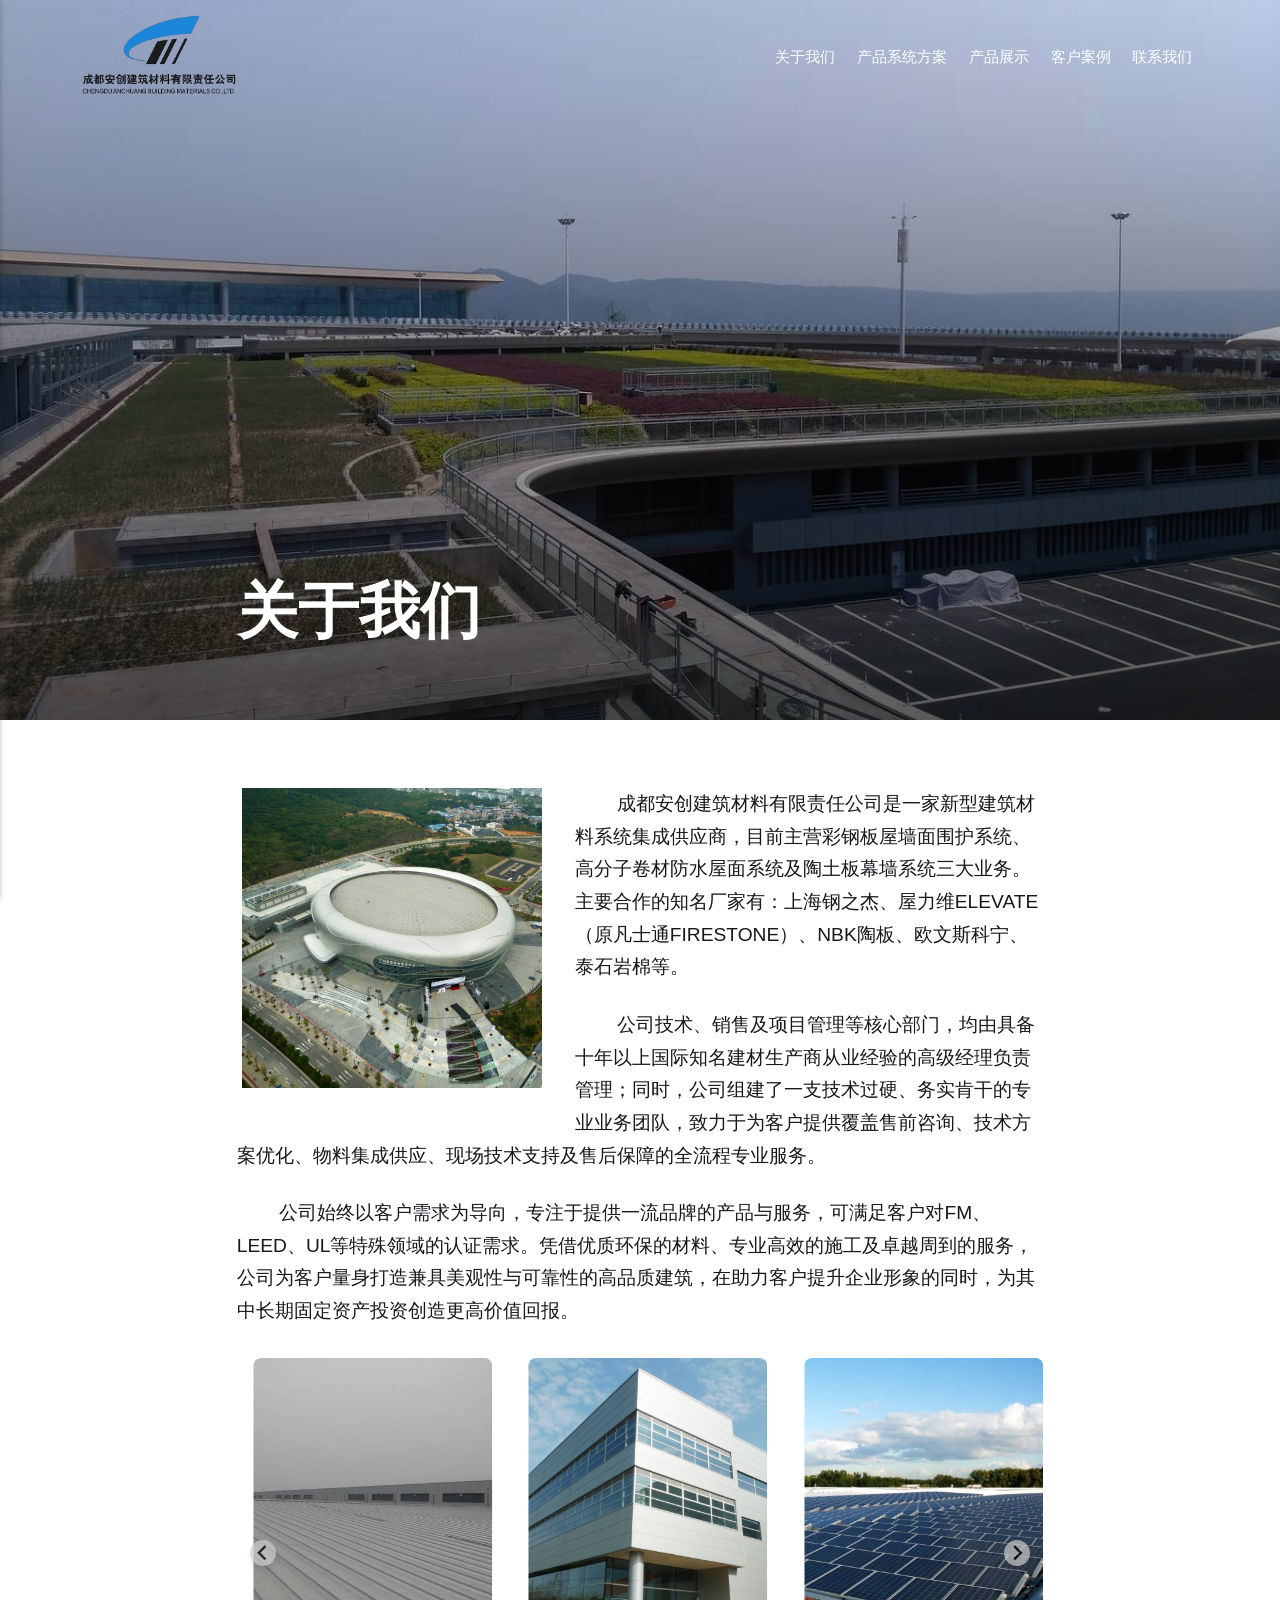
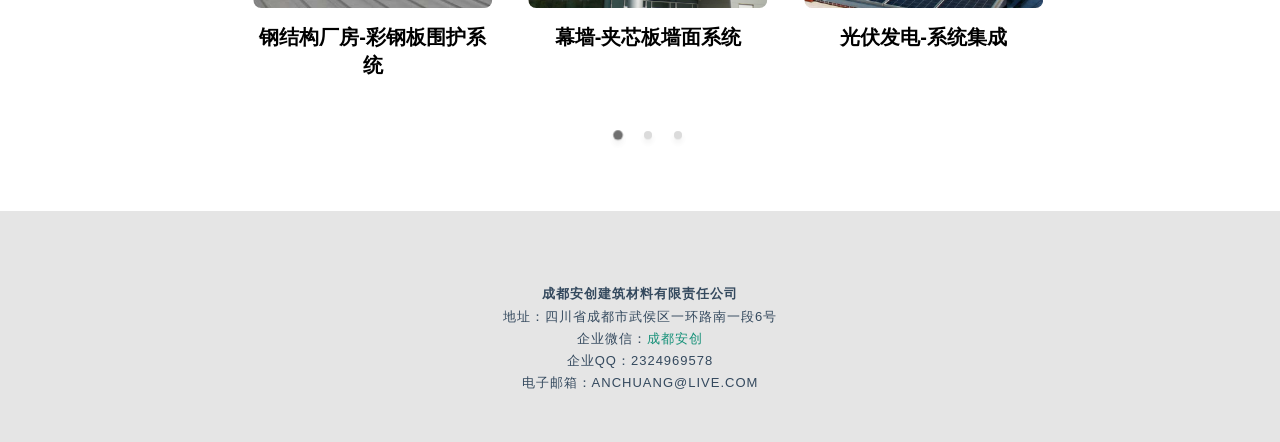
==== commit 8f8737a2: "Updated from Publii" ====
--- a/index.html
+++ b/index.html
@@ -66,7 +66,7 @@
 .splide__pagination__page.is-active {
     background: #333 !important;
     transform: scale(1.2);
-}</style></head><body><div class="site-container"><header class="top" id="js-header"><a class="logo" href="./"><img src="./media/website/logo1-2.png" alt="成都安创建筑材料有限责任公司" width="517" height="280"></a><nav class="navbar js-navbar"><button class="navbar__toggle js-toggle" aria-label="Menu" aria-haspopup="true" aria-expanded="false"><span class="navbar__toggle-box"><span class="navbar__toggle-inner">Menu</span></span></button><ul class="navbar__menu"><li><a href="./gong-si-jian-jie.html" target="_self">关于我们</a></li><li class="has-submenu"><span class="is-separator" aria-haspopup="true">产品系统方案</span><ul class="navbar__submenu level-2" aria-hidden="true"><li><a href="./cai-gang-ban-wu-qiang-mian-wei-hu-xi-tong.html" target="_self">彩钢板屋墙面围护系统</a></li><li><a href="./gao-fen-zi-juan-cai-wu-mian-fang-shui-xi-tong.html" target="_self">高分子卷材防水屋面系统</a></li><li><a href="./tao-tu-ban-mu-qiang-xi-tong.html" target="_self">陶土板幕墙系统</a></li></ul></li><li><a href="./chan-pin-zhan-shi.html" target="_self">产品展示</a></li><li><a href="./ke-hu-an-li.html" target="_self">客户案例</a></li><li><a href="./lian-xi-wo-men.html" target="_self">联系我们</a></li></ul></nav></header><main><article class="post"><div class="hero"><figure class="hero__image hero__image--overlay"><img src="./media/posts/1/IMG_20170414_135555.jpg" srcset="./media/posts/1/responsive/IMG_20170414_135555-xs.jpg 300w, ./media/posts/1/responsive/IMG_20170414_135555-sm.jpg 480w, ./media/posts/1/responsive/IMG_20170414_135555-md.jpg 768w, ./media/posts/1/responsive/IMG_20170414_135555-lg.jpg 1024w, ./media/posts/1/responsive/IMG_20170414_135555-xl.jpg 1360w, ./media/posts/1/responsive/IMG_20170414_135555-2xl.jpg 1600w" sizes="(max-width: 1600px) 100vw, 1600px" loading="eager" height="2448" width="3264" alt=""></figure><header class="hero__content"><div class="wrapper"><h1>关于我们</h1></div></header></div><div class="wrapper post__entry"><figure class="post__image post__image--left"> <img loading="lazy" src="./media/posts/1/Gong-Si-Jian-Jie-3.png" sizes="(max-width: 48em) 100vw, 768px" srcset="./media/posts/1/responsive/Gong-Si-Jian-Jie-3-xs.png 300w, ./media/posts/1/responsive/Gong-Si-Jian-Jie-3-sm.png 480w, ./media/posts/1/responsive/Gong-Si-Jian-Jie-3-md.png 768w, ./media/posts/1/responsive/Gong-Si-Jian-Jie-3-lg.png 1024w, ./media/posts/1/responsive/Gong-Si-Jian-Jie-3-xl.png 1360w, ./media/posts/1/responsive/Gong-Si-Jian-Jie-3-2xl.png 1600w" alt="" width="300" height="300"></figure>        成都安创建筑材料有限责任公司是一家新型<span style="color: var(--text-editor-body-color); font-family: var(--font-base); font-size: inherit; font-weight: var(--font-weight-normal);">建筑材料</span>系统集成供应商，目前主营彩钢板屋墙面围护系统、高分子卷材防水屋面系统及陶土板幕墙<span style="color: var(--text-editor-body-color); font-family: var(--font-base); font-size: inherit; font-weight: var(--font-weight-normal);">系</span><span style="color: var(--text-editor-body-color); font-family: var(--font-base); font-size: inherit; font-weight: var(--font-weight-normal);">统三大业务。主要合作的知名厂家有：上海钢之杰、屋力维ELEVATE（原凡士通FIRESTONE）</span><span style="color: var(--text-editor-body-color); font-family: var(--font-base); font-size: inherit; font-weight: var(--font-weight-normal);">、NBK陶板、欧文斯科宁、泰石岩棉等。</span><p></p><p>        公司技术、销售及项目管理等核心部门<span style="color: var(--text-editor-body-color); font-family: var(--font-base); font-size: inherit; font-weight: var(--font-weight-normal);">，均由具备十年以上国际知名建材生产商从业经验的高级经理</span><span style="color: var(--text-editor-body-color); font-family: var(--font-base); font-size: inherit; font-weight: var(--font-weight-normal);">负责管理；同时，公司组建了一支技术过硬、务实肯干的专业业务团队，致力于为客户提供覆盖售前咨询、技术方案优化、物料集成供应、现场技术支持及售后保障的全流程专业服务。</span></p><p>        公司始终以客户需求为导向，专注于提供一流品牌的产品与服务，可满足客户对FM、LEED、UL等特殊领域的认证需求。凭借优质环保的材料、专业高效的施工及卓越周到的服务，公司为客户量身打造兼具美观性与可靠性的高品质建筑，在助力客户提升企业形象的同时，为其中长期固定资产投资创造更高价值回报。</p><div class="splide-container"><div id="main-carousel" class="splide"><div class="splide__track"><ul class="splide__list"><li class="splide__slide"><a href="./cai-gang-ban-wu-qiang-mian-wei-hu-xi-tong.html"><img loading="lazy" src="media/posts/1/IMG_20151103_113348.jpg" sizes="(max-width: 48em) 100vw, 768px" srcset="media/posts/1/responsive/IMG_20151103_113348-xs.jpg 300w, media/posts/1/responsive/IMG_20151103_113348-sm.jpg 480w, media/posts/1/responsive/IMG_20151103_113348-md.jpg 768w, media/posts/1/responsive/IMG_20151103_113348-lg.jpg 1024w, media/posts/1/responsive/IMG_20151103_113348-xl.jpg 1360w, media/posts/1/responsive/IMG_20151103_113348-2xl.jpg 1600w" alt="钢结构厂房" loading="eager"> <span class="slide-caption">钢结构厂房-彩钢板围护系统</span></a></li><li class="splide__slide"><a href="./cai-gang-ban-wu-qiang-mian-wei-hu-xi-tong.html"><img loading="lazy" src="media/posts/1/Tu-Pian-9.png" sizes="(max-width: 48em) 100vw, 768px" srcset="media/posts/1/responsive/Tu-Pian-9-xs.png 300w, media/posts/1/responsive/Tu-Pian-9-sm.png 480w, media/posts/1/responsive/Tu-Pian-9-md.png 768w, media/posts/1/responsive/Tu-Pian-9-lg.png 1024w, media/posts/1/responsive/Tu-Pian-9-xl.png 1360w, media/posts/1/responsive/Tu-Pian-9-2xl.png 1600w" alt="幕墙系统" loading="eager"> <span class="slide-caption">幕墙-夹芯板墙面系统</span></a></li><li class="splide__slide"><a href="./cai-gang-ban-wu-qiang-mian-wei-hu-xi-tong.html"><img loading="lazy" src="media/posts/1/Tu-Pian-1-3.jpg" sizes="(max-width: 48em) 100vw, 768px" srcset="media/posts/1/responsive/Tu-Pian-1-3-xs.jpg 300w, media/posts/1/responsive/Tu-Pian-1-3-sm.jpg 480w, media/posts/1/responsive/Tu-Pian-1-3-md.jpg 768w, media/posts/1/responsive/Tu-Pian-1-3-lg.jpg 1024w, media/posts/1/responsive/Tu-Pian-1-3-xl.jpg 1360w, media/posts/1/responsive/Tu-Pian-1-3-2xl.jpg 1600w" alt="光伏发电" loading="eager"> <span class="slide-caption">光伏发电-系统集成</span></a></li><li class="splide__slide"><a href="./gao-fen-zi-juan-cai-wu-mian-fang-shui-xi-tong.html"><img loading="lazy" src="media/posts/1/IMG_20140326_093138.jpg" sizes="(max-width: 48em) 100vw, 768px" srcset="media/posts/1/responsive/IMG_20140326_093138-xs.jpg 300w, media/posts/1/responsive/IMG_20140326_093138-sm.jpg 480w, media/posts/1/responsive/IMG_20140326_093138-md.jpg 768w, media/posts/1/responsive/IMG_20140326_093138-lg.jpg 1024w, media/posts/1/responsive/IMG_20140326_093138-xl.jpg 1360w, media/posts/1/responsive/IMG_20140326_093138-2xl.jpg 1600w" alt="钢结构屋面" loading="eager"> <span class="slide-caption">钢结构屋面-TPO防水卷材系统</span></a></li><li class="splide__slide"><a href="./gao-fen-zi-juan-cai-wu-mian-fang-shui-xi-tong.html"><img loading="lazy" src="media/posts/1/IMG_20160411_152923_Fu-Ben.jpg" sizes="(max-width: 48em) 100vw, 768px" srcset="media/posts/1/responsive/IMG_20160411_152923_Fu-Ben-xs.jpg 300w, media/posts/1/responsive/IMG_20160411_152923_Fu-Ben-sm.jpg 480w, media/posts/1/responsive/IMG_20160411_152923_Fu-Ben-md.jpg 768w, media/posts/1/responsive/IMG_20160411_152923_Fu-Ben-lg.jpg 1024w, media/posts/1/responsive/IMG_20160411_152923_Fu-Ben-xl.jpg 1360w, media/posts/1/responsive/IMG_20160411_152923_Fu-Ben-2xl.jpg 1600w" alt="混凝土屋面" loading="eager"> <span class="slide-caption">混凝土屋面-TPO防水卷材系统</span></a></li><li class="splide__slide"><a href="./gao-fen-zi-juan-cai-wu-mian-fang-shui-xi-tong.html"><img loading="lazy" src="media/posts/1/Chong-Qing-Ji-Chang-GTC.jpg" sizes="(max-width: 48em) 100vw, 768px" srcset="media/posts/1/responsive/Chong-Qing-Ji-Chang-GTC-xs.jpg 300w, media/posts/1/responsive/Chong-Qing-Ji-Chang-GTC-sm.jpg 480w, media/posts/1/responsive/Chong-Qing-Ji-Chang-GTC-md.jpg 768w, media/posts/1/responsive/Chong-Qing-Ji-Chang-GTC-lg.jpg 1024w, media/posts/1/responsive/Chong-Qing-Ji-Chang-GTC-xl.jpg 1360w, media/posts/1/responsive/Chong-Qing-Ji-Chang-GTC-2xl.jpg 1600w" alt="种植屋面" loading="eager"> <span class="slide-caption">种植屋面-TPO防水卷材系统</span></a></li><li class="splide__slide"><a href="./tao-tu-ban-mu-qiang-xi-tong.html"><img loading="lazy" src="media/posts/1/gongsibeijing12.jpg" sizes="(max-width: 48em) 100vw, 768px" srcset="media/posts/1/responsive/gongsibeijing12-xs.jpg 300w, media/posts/1/responsive/gongsibeijing12-sm.jpg 480w, media/posts/1/responsive/gongsibeijing12-md.jpg 768w, media/posts/1/responsive/gongsibeijing12-lg.jpg 1024w, media/posts/1/responsive/gongsibeijing12-xl.jpg 1360w, media/posts/1/responsive/gongsibeijing12-2xl.jpg 1600w" alt="陶板系统" loading="eager"> <span class="slide-caption">幕墙-陶板系统</span></a></li><li class="splide__slide"><a href="./tao-tu-ban-mu-qiang-xi-tong.html"><img loading="lazy" src="media/posts/1/Ai-Pu-1-2.png" sizes="(max-width: 48em) 100vw, 768px" srcset="media/posts/1/responsive/Ai-Pu-1-2-xs.png 300w, media/posts/1/responsive/Ai-Pu-1-2-sm.png 480w, media/posts/1/responsive/Ai-Pu-1-2-md.png 768w, media/posts/1/responsive/Ai-Pu-1-2-lg.png 1024w, media/posts/1/responsive/Ai-Pu-1-2-xl.png 1360w, media/posts/1/responsive/Ai-Pu-1-2-2xl.png 1600w" alt="陶百叶结合" loading="eager"> <span class="slide-caption">幕墙-陶板和陶百叶结合系统</span></a></li><li class="splide__slide"><a href="./tao-tu-ban-mu-qiang-xi-tong.html"><img loading="lazy" src="media/posts/1/Tao-Zhuan-1.jpg" sizes="(max-width: 48em) 100vw, 768px" srcset="media/posts/1/responsive/Tao-Zhuan-1-xs.jpg 300w, media/posts/1/responsive/Tao-Zhuan-1-sm.jpg 480w, media/posts/1/responsive/Tao-Zhuan-1-md.jpg 768w, media/posts/1/responsive/Tao-Zhuan-1-lg.jpg 1024w, media/posts/1/responsive/Tao-Zhuan-1-xl.jpg 1360w, media/posts/1/responsive/Tao-Zhuan-1-2xl.jpg 1600w" alt="陶砖系统" loading="eager"> <span class="slide-caption">幕墙-陶砖系统</span></a></li></ul></div></div></div></div><footer class="wrapper post__footer"></footer></article></main><footer class="footer"><div class="footer__copyright"><p class="align-center"><span style="color: #34495e;"><strong>成都安创建筑材料有限责任公司</strong></span><br><span style="color: #34495e;">地址：四川省成都市武侯区一环路南一段6号</span><br><span style="color: #34495e;">企业微信：<span style="color: #169179;"><em><a href="https://work.weixin.qq.com/ca/cawcde77891fe63e1e" target="_blank" rel="noopener" style="color: #169179;">成都安创</a></em></span>   </span><br><span style="color: #34495e;">企业QQ：2324969578</span><br><span style="color: #34495e;">电子邮箱：anchuang@live.com</span></p></div><button class="footer__bttop js-footer__bttop" aria-label="Back to top"><svg><title>Back to top</title><use xlink:href="./assets/svg/svg-map.svg#toparrow"/></svg></button></footer></div><script>window.publiiThemeMenuConfig = {    
+}</style></head><body><div class="site-container"><header class="top" id="js-header"><a class="logo" href="./"><img src="./media/website/logo1-2.png" alt="成都安创建筑材料有限责任公司" width="517" height="280"></a><nav class="navbar js-navbar"><button class="navbar__toggle js-toggle" aria-label="Menu" aria-haspopup="true" aria-expanded="false"><span class="navbar__toggle-box"><span class="navbar__toggle-inner">Menu</span></span></button><ul class="navbar__menu"><li><a href="./gong-si-jian-jie.html" target="_self">关于我们</a></li><li class="has-submenu"><span class="is-separator" aria-haspopup="true">产品系统方案</span><ul class="navbar__submenu level-2" aria-hidden="true"><li><a href="./cai-gang-ban-wu-qiang-mian-wei-hu-xi-tong.html" target="_self">彩钢板屋墙面围护系统</a></li><li><a href="./gao-fen-zi-juan-cai-wu-mian-fang-shui-xi-tong.html" target="_self">高分子卷材防水屋面系统</a></li><li><a href="./tao-tu-ban-mu-qiang-xi-tong.html" target="_self">陶土板幕墙系统</a></li></ul></li><li><a href="./chan-pin-zhan-shi.html" target="_self">产品展示</a></li><li><a href="./ke-hu-an-li.html" target="_self">客户案例</a></li><li><a href="./lian-xi-wo-men.html" target="_self">联系我们</a></li></ul></nav></header><main><article class="post"><div class="hero"><figure class="hero__image hero__image--overlay"><img src="./media/posts/1/IMG_20170414_135555.jpg" srcset="./media/posts/1/responsive/IMG_20170414_135555-xs.jpg 300w, ./media/posts/1/responsive/IMG_20170414_135555-sm.jpg 480w, ./media/posts/1/responsive/IMG_20170414_135555-md.jpg 768w, ./media/posts/1/responsive/IMG_20170414_135555-lg.jpg 1024w, ./media/posts/1/responsive/IMG_20170414_135555-xl.jpg 1360w, ./media/posts/1/responsive/IMG_20170414_135555-2xl.jpg 1600w" sizes="(max-width: 1600px) 100vw, 1600px" loading="eager" height="2448" width="3264" alt=""></figure><header class="hero__content"><div class="wrapper"><h1>关于我们</h1></div></header></div><div class="wrapper post__entry"><figure class="post__image post__image--left"> <img loading="lazy" src="./media/posts/1/Gong-Si-Jian-Jie-3.png" sizes="(max-width: 48em) 100vw, 768px" srcset="./media/posts/1/responsive/Gong-Si-Jian-Jie-3-xs.png 300w, ./media/posts/1/responsive/Gong-Si-Jian-Jie-3-sm.png 480w, ./media/posts/1/responsive/Gong-Si-Jian-Jie-3-md.png 768w, ./media/posts/1/responsive/Gong-Si-Jian-Jie-3-lg.png 1024w, ./media/posts/1/responsive/Gong-Si-Jian-Jie-3-xl.png 1360w, ./media/posts/1/responsive/Gong-Si-Jian-Jie-3-2xl.png 1600w" alt="" width="300" height="300"></figure>        成都安创建筑材料有限责任公司是一家新型<span style="color: var(--text-editor-body-color); font-family: var(--font-base); font-size: inherit; font-weight: var(--font-weight-normal);">建筑材料</span>系统集成供应商，目前主营彩钢板屋墙面围护系统、高分子卷材防水屋面系统及陶土板幕墙<span style="color: var(--text-editor-body-color); font-family: var(--font-base); font-size: inherit; font-weight: var(--font-weight-normal);">系</span><span style="color: var(--text-editor-body-color); font-family: var(--font-base); font-size: inherit; font-weight: var(--font-weight-normal);">统三大业务。主要合作的知名厂家有：上海钢之杰、屋力维ELEVATE（原凡士通FIRESTONE）</span><span style="color: var(--text-editor-body-color); font-family: var(--font-base); font-size: inherit; font-weight: var(--font-weight-normal);">、NBK陶板、欧文斯科宁、泰石岩棉等。</span><p></p><p>        公司技术、销售及项目管理等核心部门<span style="color: var(--text-editor-body-color); font-family: var(--font-base); font-size: inherit; font-weight: var(--font-weight-normal);">，均由具备十年以上国际知名建材生产商从业经验的高级经理</span><span style="color: var(--text-editor-body-color); font-family: var(--font-base); font-size: inherit; font-weight: var(--font-weight-normal);">负责管理；同时，公司组建了一支技术过硬、务实肯干的专业业务团队，致力于为客户提供覆盖售前咨询、技术方案优化、物料集成供应、现场技术支持及售后保障的全流程专业服务。</span></p><p>        公司始终以客户需求为导向，专注于提供一流品牌的产品与服务，可满足客户对FM、LEED、UL等特殊领域的认证需求。凭借优质环保的材料、专业高效的施工及卓越周到的服务，公司为客户量身打造兼具美观性与可靠性的高品质建筑，在助力客户提升企业形象的同时，为其中长期固定资产投资创造更高价值回报。</p><div class="splide-container"><div id="main-carousel" class="splide"><div class="splide__track"><ul class="splide__list"><li class="splide__slide"><a href="./cai-gang-ban-wu-qiang-mian-wei-hu-xi-tong.html"><img loading="lazy" src="media/posts/1/IMG_20151103_113348.jpg" sizes="(max-width: 48em) 100vw, 768px" srcset="media/posts/1/responsive/IMG_20151103_113348-xs.jpg 300w, media/posts/1/responsive/IMG_20151103_113348-sm.jpg 480w, media/posts/1/responsive/IMG_20151103_113348-md.jpg 768w, media/posts/1/responsive/IMG_20151103_113348-lg.jpg 1024w, media/posts/1/responsive/IMG_20151103_113348-xl.jpg 1360w, media/posts/1/responsive/IMG_20151103_113348-2xl.jpg 1600w" alt="钢结构厂房" loading="eager"> <span class="slide-caption">钢结构厂房-彩钢板围护系统</span></a></li><li class="splide__slide"><a href="./cai-gang-ban-wu-qiang-mian-wei-hu-xi-tong.html"><img loading="lazy" src="media/posts/1/Tu-Pian-9.png" sizes="(max-width: 48em) 100vw, 768px" srcset="media/posts/1/responsive/Tu-Pian-9-xs.png 300w, media/posts/1/responsive/Tu-Pian-9-sm.png 480w, media/posts/1/responsive/Tu-Pian-9-md.png 768w, media/posts/1/responsive/Tu-Pian-9-lg.png 1024w, media/posts/1/responsive/Tu-Pian-9-xl.png 1360w, media/posts/1/responsive/Tu-Pian-9-2xl.png 1600w" alt="幕墙系统" loading="eager"> <span class="slide-caption">幕墙-夹芯板墙面系统</span></a></li><li class="splide__slide"><a href="./cai-gang-ban-wu-qiang-mian-wei-hu-xi-tong.html"><img loading="lazy" src="media/posts/1/Tu-Pian-1-3.jpg" sizes="(max-width: 48em) 100vw, 768px" srcset="media/posts/1/responsive/Tu-Pian-1-3-xs.jpg 300w, media/posts/1/responsive/Tu-Pian-1-3-sm.jpg 480w, media/posts/1/responsive/Tu-Pian-1-3-md.jpg 768w, media/posts/1/responsive/Tu-Pian-1-3-lg.jpg 1024w, media/posts/1/responsive/Tu-Pian-1-3-xl.jpg 1360w, media/posts/1/responsive/Tu-Pian-1-3-2xl.jpg 1600w" alt="光伏发电" loading="eager"> <span class="slide-caption">光伏发电-系统集成</span></a></li><li class="splide__slide"><a href="./gao-fen-zi-juan-cai-wu-mian-fang-shui-xi-tong.html"><img loading="lazy" src="media/posts/1/IMG_20140326_093138.jpg" sizes="(max-width: 48em) 100vw, 768px" srcset="media/posts/1/responsive/IMG_20140326_093138-xs.jpg 300w, media/posts/1/responsive/IMG_20140326_093138-sm.jpg 480w, media/posts/1/responsive/IMG_20140326_093138-md.jpg 768w, media/posts/1/responsive/IMG_20140326_093138-lg.jpg 1024w, media/posts/1/responsive/IMG_20140326_093138-xl.jpg 1360w, media/posts/1/responsive/IMG_20140326_093138-2xl.jpg 1600w" alt="钢结构屋面" loading="eager"> <span class="slide-caption">钢结构屋面-TPO防水卷材系统</span></a></li><li class="splide__slide"><a href="./gao-fen-zi-juan-cai-wu-mian-fang-shui-xi-tong.html"><img loading="lazy" src="media/posts/1/IMG_20160411_152923_Fu-Ben.jpg" sizes="(max-width: 48em) 100vw, 768px" srcset="media/posts/1/responsive/IMG_20160411_152923_Fu-Ben-xs.jpg 300w, media/posts/1/responsive/IMG_20160411_152923_Fu-Ben-sm.jpg 480w, media/posts/1/responsive/IMG_20160411_152923_Fu-Ben-md.jpg 768w, media/posts/1/responsive/IMG_20160411_152923_Fu-Ben-lg.jpg 1024w, media/posts/1/responsive/IMG_20160411_152923_Fu-Ben-xl.jpg 1360w, media/posts/1/responsive/IMG_20160411_152923_Fu-Ben-2xl.jpg 1600w" alt="混凝土屋面" loading="eager"> <span class="slide-caption">混凝土屋面-TPO防水卷材系统</span></a></li><li class="splide__slide"><a href="./gao-fen-zi-juan-cai-wu-mian-fang-shui-xi-tong.html"><img loading="lazy" src="media/posts/1/Chong-Qing-Ji-Chang-GTC.jpg" sizes="(max-width: 48em) 100vw, 768px" srcset="media/posts/1/responsive/Chong-Qing-Ji-Chang-GTC-xs.jpg 300w, media/posts/1/responsive/Chong-Qing-Ji-Chang-GTC-sm.jpg 480w, media/posts/1/responsive/Chong-Qing-Ji-Chang-GTC-md.jpg 768w, media/posts/1/responsive/Chong-Qing-Ji-Chang-GTC-lg.jpg 1024w, media/posts/1/responsive/Chong-Qing-Ji-Chang-GTC-xl.jpg 1360w, media/posts/1/responsive/Chong-Qing-Ji-Chang-GTC-2xl.jpg 1600w" alt="种植屋面" loading="eager"> <span class="slide-caption">种植屋面-TPO防水卷材系统</span></a></li><li class="splide__slide"><a href="./tao-tu-ban-mu-qiang-xi-tong.html"><img loading="lazy" src="media/posts/1/gongsibeijing12.jpg" sizes="(max-width: 48em) 100vw, 768px" srcset="media/posts/1/responsive/gongsibeijing12-xs.jpg 300w, media/posts/1/responsive/gongsibeijing12-sm.jpg 480w, media/posts/1/responsive/gongsibeijing12-md.jpg 768w, media/posts/1/responsive/gongsibeijing12-lg.jpg 1024w, media/posts/1/responsive/gongsibeijing12-xl.jpg 1360w, media/posts/1/responsive/gongsibeijing12-2xl.jpg 1600w" alt="陶板系统" loading="eager"> <span class="slide-caption">幕墙-陶板系统</span></a></li><li class="splide__slide"><a href="./tao-tu-ban-mu-qiang-xi-tong.html"><img loading="lazy" src="media/posts/1/Ai-Pu-1-2.png" sizes="(max-width: 48em) 100vw, 768px" srcset="media/posts/1/responsive/Ai-Pu-1-2-xs.png 300w, media/posts/1/responsive/Ai-Pu-1-2-sm.png 480w, media/posts/1/responsive/Ai-Pu-1-2-md.png 768w, media/posts/1/responsive/Ai-Pu-1-2-lg.png 1024w, media/posts/1/responsive/Ai-Pu-1-2-xl.png 1360w, media/posts/1/responsive/Ai-Pu-1-2-2xl.png 1600w" alt="陶百叶结合" loading="eager"> <span class="slide-caption">幕墙-陶板和陶百叶结合系统</span></a></li><li class="splide__slide"><a href="./tao-tu-ban-mu-qiang-xi-tong.html"><img loading="lazy" src="media/posts/1/Tao-Zhuan-1.jpg" sizes="(max-width: 48em) 100vw, 768px" srcset="media/posts/1/responsive/Tao-Zhuan-1-xs.jpg 300w, media/posts/1/responsive/Tao-Zhuan-1-sm.jpg 480w, media/posts/1/responsive/Tao-Zhuan-1-md.jpg 768w, media/posts/1/responsive/Tao-Zhuan-1-lg.jpg 1024w, media/posts/1/responsive/Tao-Zhuan-1-xl.jpg 1360w, media/posts/1/responsive/Tao-Zhuan-1-2xl.jpg 1600w" alt="陶砖系统" loading="eager"> <span class="slide-caption">幕墙-陶砖系统</span></a></li></ul></div></div></div></div><footer class="wrapper post__footer"></footer></article></main><footer class="footer"><div class="footer__copyright"><p class="align-center"><span style="color: #34495e;"><strong>成都安创建筑材料有限责任公司</strong></span><br><span style="color: #34495e;">地址：四川省成都市武侯区一环路南一段6号</span><br><span style="color: #34495e;">企业微信：<span style="color: #169179;"><a href="https://work.weixin.qq.com/ca/cawcde77891fe63e1e" target="_blank" rel="noopener" style="color: #169179;">成都安创</a></span></span><br><span style="color: #34495e;">企业QQ：2324969578</span><br><span style="color: #34495e;">电子邮箱：anchuang@live.com</span></p></div><button class="footer__bttop js-footer__bttop" aria-label="Back to top"><svg><title>Back to top</title><use xlink:href="./assets/svg/svg-map.svg#toparrow"/></svg></button></footer></div><script>window.publiiThemeMenuConfig = {    
         mobileMenuMode: 'sidebar',
         animationSpeed: 300,
         submenuWidth: 'auto',
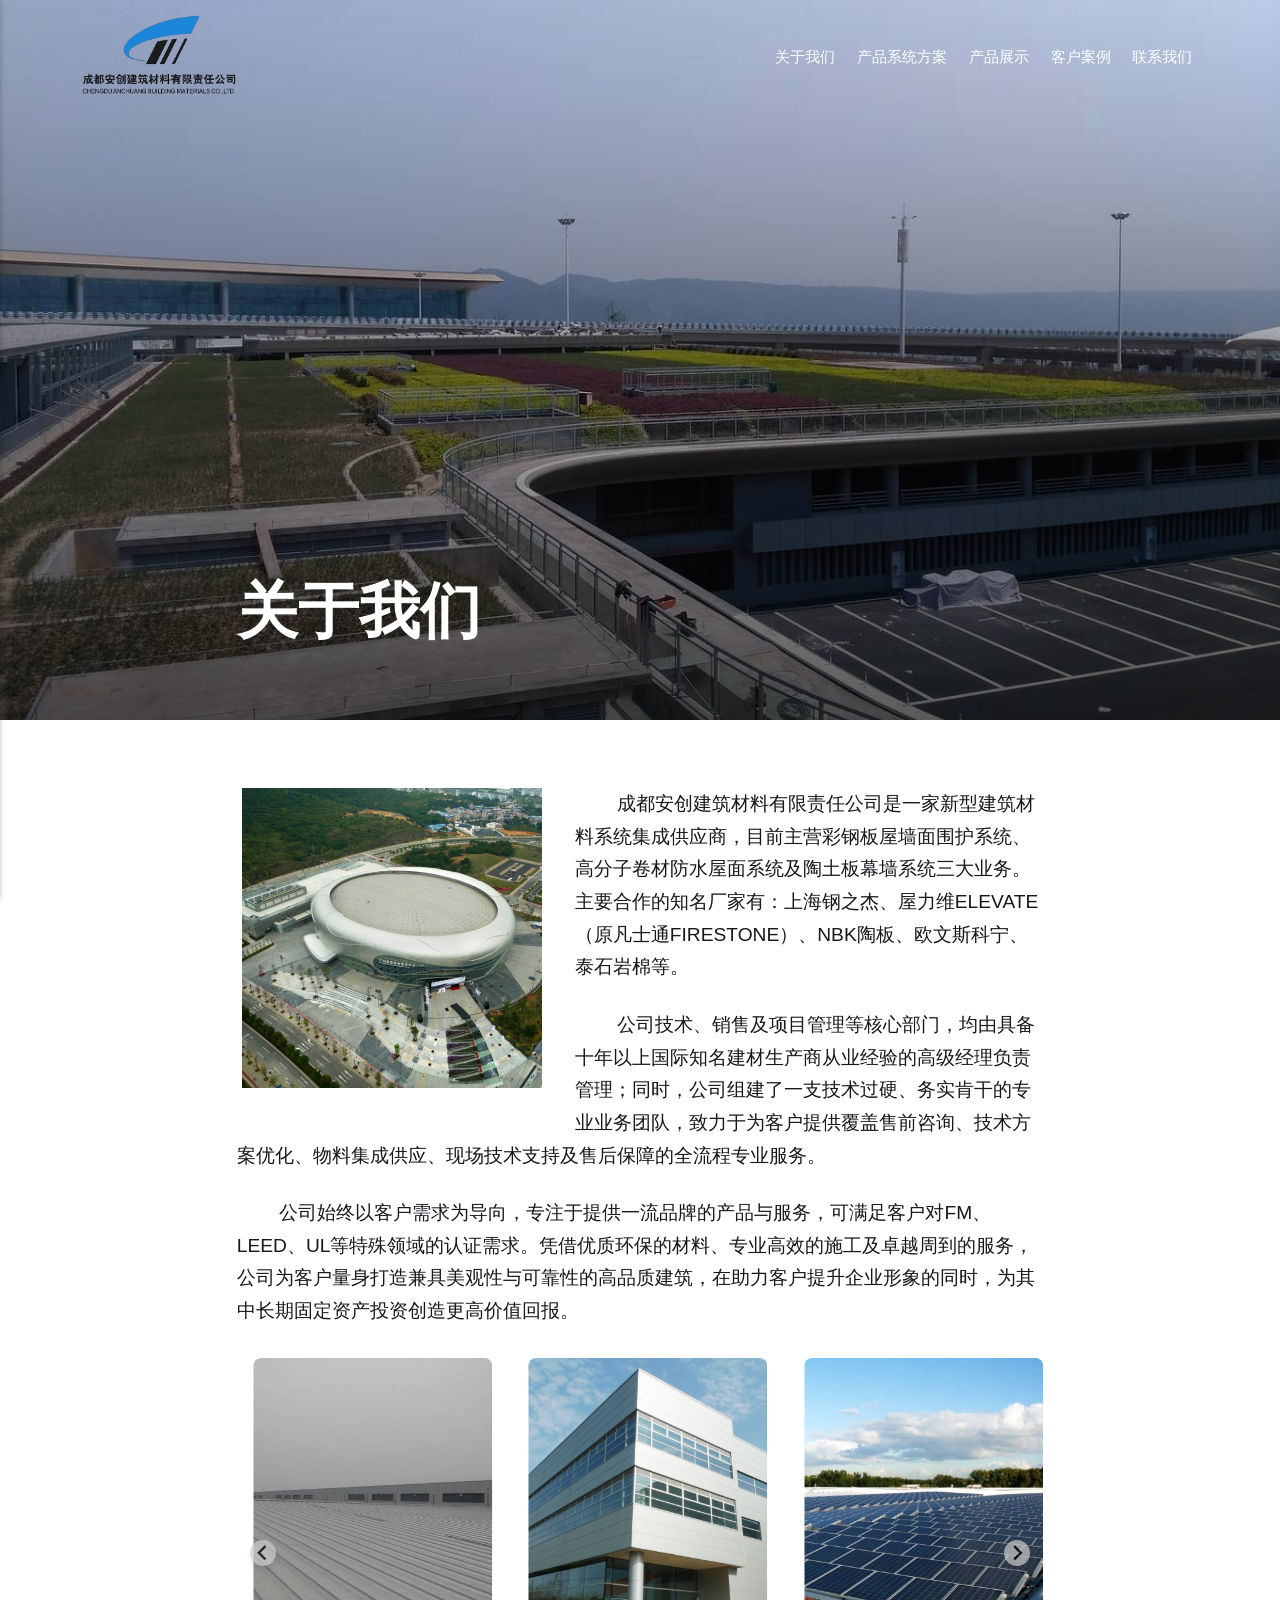
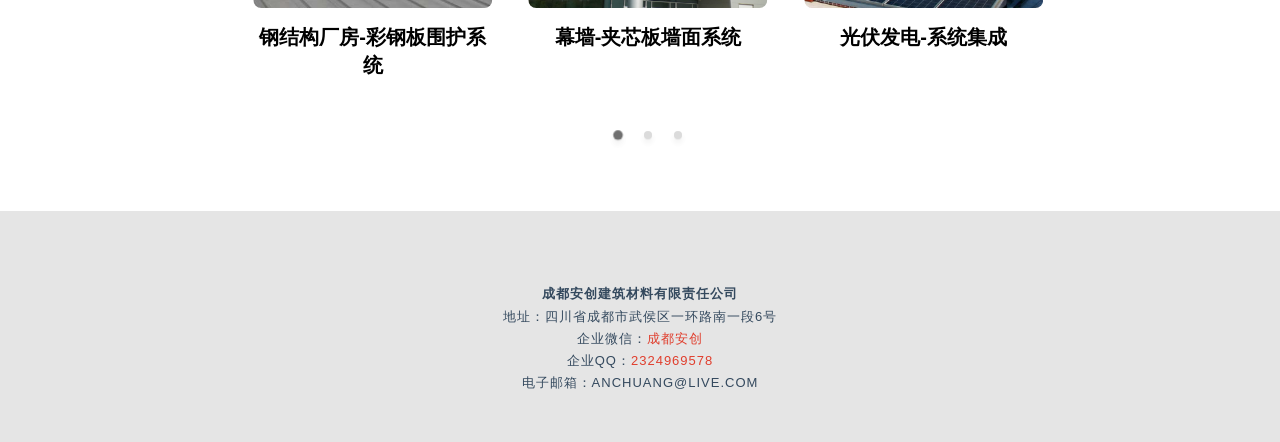
==== commit a238be85: "Updated from Publii" ====
--- a/index.html
+++ b/index.html
@@ -66,7 +66,7 @@
 .splide__pagination__page.is-active {
     background: #333 !important;
     transform: scale(1.2);
-}</style></head><body><div class="site-container"><header class="top" id="js-header"><a class="logo" href="./"><img src="./media/website/logo1-2.png" alt="成都安创建筑材料有限责任公司" width="517" height="280"></a><nav class="navbar js-navbar"><button class="navbar__toggle js-toggle" aria-label="Menu" aria-haspopup="true" aria-expanded="false"><span class="navbar__toggle-box"><span class="navbar__toggle-inner">Menu</span></span></button><ul class="navbar__menu"><li><a href="./gong-si-jian-jie.html" target="_self">关于我们</a></li><li class="has-submenu"><span class="is-separator" aria-haspopup="true">产品系统方案</span><ul class="navbar__submenu level-2" aria-hidden="true"><li><a href="./cai-gang-ban-wu-qiang-mian-wei-hu-xi-tong.html" target="_self">彩钢板屋墙面围护系统</a></li><li><a href="./gao-fen-zi-juan-cai-wu-mian-fang-shui-xi-tong.html" target="_self">高分子卷材防水屋面系统</a></li><li><a href="./tao-tu-ban-mu-qiang-xi-tong.html" target="_self">陶土板幕墙系统</a></li></ul></li><li><a href="./chan-pin-zhan-shi.html" target="_self">产品展示</a></li><li><a href="./ke-hu-an-li.html" target="_self">客户案例</a></li><li><a href="./lian-xi-wo-men.html" target="_self">联系我们</a></li></ul></nav></header><main><article class="post"><div class="hero"><figure class="hero__image hero__image--overlay"><img src="./media/posts/1/IMG_20170414_135555.jpg" srcset="./media/posts/1/responsive/IMG_20170414_135555-xs.jpg 300w, ./media/posts/1/responsive/IMG_20170414_135555-sm.jpg 480w, ./media/posts/1/responsive/IMG_20170414_135555-md.jpg 768w, ./media/posts/1/responsive/IMG_20170414_135555-lg.jpg 1024w, ./media/posts/1/responsive/IMG_20170414_135555-xl.jpg 1360w, ./media/posts/1/responsive/IMG_20170414_135555-2xl.jpg 1600w" sizes="(max-width: 1600px) 100vw, 1600px" loading="eager" height="2448" width="3264" alt=""></figure><header class="hero__content"><div class="wrapper"><h1>关于我们</h1></div></header></div><div class="wrapper post__entry"><figure class="post__image post__image--left"> <img loading="lazy" src="./media/posts/1/Gong-Si-Jian-Jie-3.png" sizes="(max-width: 48em) 100vw, 768px" srcset="./media/posts/1/responsive/Gong-Si-Jian-Jie-3-xs.png 300w, ./media/posts/1/responsive/Gong-Si-Jian-Jie-3-sm.png 480w, ./media/posts/1/responsive/Gong-Si-Jian-Jie-3-md.png 768w, ./media/posts/1/responsive/Gong-Si-Jian-Jie-3-lg.png 1024w, ./media/posts/1/responsive/Gong-Si-Jian-Jie-3-xl.png 1360w, ./media/posts/1/responsive/Gong-Si-Jian-Jie-3-2xl.png 1600w" alt="" width="300" height="300"></figure>        成都安创建筑材料有限责任公司是一家新型<span style="color: var(--text-editor-body-color); font-family: var(--font-base); font-size: inherit; font-weight: var(--font-weight-normal);">建筑材料</span>系统集成供应商，目前主营彩钢板屋墙面围护系统、高分子卷材防水屋面系统及陶土板幕墙<span style="color: var(--text-editor-body-color); font-family: var(--font-base); font-size: inherit; font-weight: var(--font-weight-normal);">系</span><span style="color: var(--text-editor-body-color); font-family: var(--font-base); font-size: inherit; font-weight: var(--font-weight-normal);">统三大业务。主要合作的知名厂家有：上海钢之杰、屋力维ELEVATE（原凡士通FIRESTONE）</span><span style="color: var(--text-editor-body-color); font-family: var(--font-base); font-size: inherit; font-weight: var(--font-weight-normal);">、NBK陶板、欧文斯科宁、泰石岩棉等。</span><p></p><p>        公司技术、销售及项目管理等核心部门<span style="color: var(--text-editor-body-color); font-family: var(--font-base); font-size: inherit; font-weight: var(--font-weight-normal);">，均由具备十年以上国际知名建材生产商从业经验的高级经理</span><span style="color: var(--text-editor-body-color); font-family: var(--font-base); font-size: inherit; font-weight: var(--font-weight-normal);">负责管理；同时，公司组建了一支技术过硬、务实肯干的专业业务团队，致力于为客户提供覆盖售前咨询、技术方案优化、物料集成供应、现场技术支持及售后保障的全流程专业服务。</span></p><p>        公司始终以客户需求为导向，专注于提供一流品牌的产品与服务，可满足客户对FM、LEED、UL等特殊领域的认证需求。凭借优质环保的材料、专业高效的施工及卓越周到的服务，公司为客户量身打造兼具美观性与可靠性的高品质建筑，在助力客户提升企业形象的同时，为其中长期固定资产投资创造更高价值回报。</p><div class="splide-container"><div id="main-carousel" class="splide"><div class="splide__track"><ul class="splide__list"><li class="splide__slide"><a href="./cai-gang-ban-wu-qiang-mian-wei-hu-xi-tong.html"><img loading="lazy" src="media/posts/1/IMG_20151103_113348.jpg" sizes="(max-width: 48em) 100vw, 768px" srcset="media/posts/1/responsive/IMG_20151103_113348-xs.jpg 300w, media/posts/1/responsive/IMG_20151103_113348-sm.jpg 480w, media/posts/1/responsive/IMG_20151103_113348-md.jpg 768w, media/posts/1/responsive/IMG_20151103_113348-lg.jpg 1024w, media/posts/1/responsive/IMG_20151103_113348-xl.jpg 1360w, media/posts/1/responsive/IMG_20151103_113348-2xl.jpg 1600w" alt="钢结构厂房" loading="eager"> <span class="slide-caption">钢结构厂房-彩钢板围护系统</span></a></li><li class="splide__slide"><a href="./cai-gang-ban-wu-qiang-mian-wei-hu-xi-tong.html"><img loading="lazy" src="media/posts/1/Tu-Pian-9.png" sizes="(max-width: 48em) 100vw, 768px" srcset="media/posts/1/responsive/Tu-Pian-9-xs.png 300w, media/posts/1/responsive/Tu-Pian-9-sm.png 480w, media/posts/1/responsive/Tu-Pian-9-md.png 768w, media/posts/1/responsive/Tu-Pian-9-lg.png 1024w, media/posts/1/responsive/Tu-Pian-9-xl.png 1360w, media/posts/1/responsive/Tu-Pian-9-2xl.png 1600w" alt="幕墙系统" loading="eager"> <span class="slide-caption">幕墙-夹芯板墙面系统</span></a></li><li class="splide__slide"><a href="./cai-gang-ban-wu-qiang-mian-wei-hu-xi-tong.html"><img loading="lazy" src="media/posts/1/Tu-Pian-1-3.jpg" sizes="(max-width: 48em) 100vw, 768px" srcset="media/posts/1/responsive/Tu-Pian-1-3-xs.jpg 300w, media/posts/1/responsive/Tu-Pian-1-3-sm.jpg 480w, media/posts/1/responsive/Tu-Pian-1-3-md.jpg 768w, media/posts/1/responsive/Tu-Pian-1-3-lg.jpg 1024w, media/posts/1/responsive/Tu-Pian-1-3-xl.jpg 1360w, media/posts/1/responsive/Tu-Pian-1-3-2xl.jpg 1600w" alt="光伏发电" loading="eager"> <span class="slide-caption">光伏发电-系统集成</span></a></li><li class="splide__slide"><a href="./gao-fen-zi-juan-cai-wu-mian-fang-shui-xi-tong.html"><img loading="lazy" src="media/posts/1/IMG_20140326_093138.jpg" sizes="(max-width: 48em) 100vw, 768px" srcset="media/posts/1/responsive/IMG_20140326_093138-xs.jpg 300w, media/posts/1/responsive/IMG_20140326_093138-sm.jpg 480w, media/posts/1/responsive/IMG_20140326_093138-md.jpg 768w, media/posts/1/responsive/IMG_20140326_093138-lg.jpg 1024w, media/posts/1/responsive/IMG_20140326_093138-xl.jpg 1360w, media/posts/1/responsive/IMG_20140326_093138-2xl.jpg 1600w" alt="钢结构屋面" loading="eager"> <span class="slide-caption">钢结构屋面-TPO防水卷材系统</span></a></li><li class="splide__slide"><a href="./gao-fen-zi-juan-cai-wu-mian-fang-shui-xi-tong.html"><img loading="lazy" src="media/posts/1/IMG_20160411_152923_Fu-Ben.jpg" sizes="(max-width: 48em) 100vw, 768px" srcset="media/posts/1/responsive/IMG_20160411_152923_Fu-Ben-xs.jpg 300w, media/posts/1/responsive/IMG_20160411_152923_Fu-Ben-sm.jpg 480w, media/posts/1/responsive/IMG_20160411_152923_Fu-Ben-md.jpg 768w, media/posts/1/responsive/IMG_20160411_152923_Fu-Ben-lg.jpg 1024w, media/posts/1/responsive/IMG_20160411_152923_Fu-Ben-xl.jpg 1360w, media/posts/1/responsive/IMG_20160411_152923_Fu-Ben-2xl.jpg 1600w" alt="混凝土屋面" loading="eager"> <span class="slide-caption">混凝土屋面-TPO防水卷材系统</span></a></li><li class="splide__slide"><a href="./gao-fen-zi-juan-cai-wu-mian-fang-shui-xi-tong.html"><img loading="lazy" src="media/posts/1/Chong-Qing-Ji-Chang-GTC.jpg" sizes="(max-width: 48em) 100vw, 768px" srcset="media/posts/1/responsive/Chong-Qing-Ji-Chang-GTC-xs.jpg 300w, media/posts/1/responsive/Chong-Qing-Ji-Chang-GTC-sm.jpg 480w, media/posts/1/responsive/Chong-Qing-Ji-Chang-GTC-md.jpg 768w, media/posts/1/responsive/Chong-Qing-Ji-Chang-GTC-lg.jpg 1024w, media/posts/1/responsive/Chong-Qing-Ji-Chang-GTC-xl.jpg 1360w, media/posts/1/responsive/Chong-Qing-Ji-Chang-GTC-2xl.jpg 1600w" alt="种植屋面" loading="eager"> <span class="slide-caption">种植屋面-TPO防水卷材系统</span></a></li><li class="splide__slide"><a href="./tao-tu-ban-mu-qiang-xi-tong.html"><img loading="lazy" src="media/posts/1/gongsibeijing12.jpg" sizes="(max-width: 48em) 100vw, 768px" srcset="media/posts/1/responsive/gongsibeijing12-xs.jpg 300w, media/posts/1/responsive/gongsibeijing12-sm.jpg 480w, media/posts/1/responsive/gongsibeijing12-md.jpg 768w, media/posts/1/responsive/gongsibeijing12-lg.jpg 1024w, media/posts/1/responsive/gongsibeijing12-xl.jpg 1360w, media/posts/1/responsive/gongsibeijing12-2xl.jpg 1600w" alt="陶板系统" loading="eager"> <span class="slide-caption">幕墙-陶板系统</span></a></li><li class="splide__slide"><a href="./tao-tu-ban-mu-qiang-xi-tong.html"><img loading="lazy" src="media/posts/1/Ai-Pu-1-2.png" sizes="(max-width: 48em) 100vw, 768px" srcset="media/posts/1/responsive/Ai-Pu-1-2-xs.png 300w, media/posts/1/responsive/Ai-Pu-1-2-sm.png 480w, media/posts/1/responsive/Ai-Pu-1-2-md.png 768w, media/posts/1/responsive/Ai-Pu-1-2-lg.png 1024w, media/posts/1/responsive/Ai-Pu-1-2-xl.png 1360w, media/posts/1/responsive/Ai-Pu-1-2-2xl.png 1600w" alt="陶百叶结合" loading="eager"> <span class="slide-caption">幕墙-陶板和陶百叶结合系统</span></a></li><li class="splide__slide"><a href="./tao-tu-ban-mu-qiang-xi-tong.html"><img loading="lazy" src="media/posts/1/Tao-Zhuan-1.jpg" sizes="(max-width: 48em) 100vw, 768px" srcset="media/posts/1/responsive/Tao-Zhuan-1-xs.jpg 300w, media/posts/1/responsive/Tao-Zhuan-1-sm.jpg 480w, media/posts/1/responsive/Tao-Zhuan-1-md.jpg 768w, media/posts/1/responsive/Tao-Zhuan-1-lg.jpg 1024w, media/posts/1/responsive/Tao-Zhuan-1-xl.jpg 1360w, media/posts/1/responsive/Tao-Zhuan-1-2xl.jpg 1600w" alt="陶砖系统" loading="eager"> <span class="slide-caption">幕墙-陶砖系统</span></a></li></ul></div></div></div></div><footer class="wrapper post__footer"></footer></article></main><footer class="footer"><div class="footer__copyright"><p class="align-center"><span style="color: #34495e;"><strong>成都安创建筑材料有限责任公司</strong></span><br><span style="color: #34495e;">地址：四川省成都市武侯区一环路南一段6号</span><br><span style="color: #34495e;">企业微信：<span style="color: #169179;"><a href="https://work.weixin.qq.com/ca/cawcde77891fe63e1e" target="_blank" rel="noopener" style="color: #169179;">成都安创</a></span></span><br><span style="color: #34495e;">企业QQ：2324969578</span><br><span style="color: #34495e;">电子邮箱：anchuang@live.com</span></p></div><button class="footer__bttop js-footer__bttop" aria-label="Back to top"><svg><title>Back to top</title><use xlink:href="./assets/svg/svg-map.svg#toparrow"/></svg></button></footer></div><script>window.publiiThemeMenuConfig = {    
+}</style></head><body><div class="site-container"><header class="top" id="js-header"><a class="logo" href="./"><img src="./media/website/logo1-2.png" alt="成都安创建筑材料有限责任公司" width="517" height="280"></a><nav class="navbar js-navbar"><button class="navbar__toggle js-toggle" aria-label="Menu" aria-haspopup="true" aria-expanded="false"><span class="navbar__toggle-box"><span class="navbar__toggle-inner">Menu</span></span></button><ul class="navbar__menu"><li><a href="./gong-si-jian-jie.html" target="_self">关于我们</a></li><li class="has-submenu"><span class="is-separator" aria-haspopup="true">产品系统方案</span><ul class="navbar__submenu level-2" aria-hidden="true"><li><a href="./cai-gang-ban-wu-qiang-mian-wei-hu-xi-tong.html" target="_self">彩钢板屋墙面围护系统</a></li><li><a href="./gao-fen-zi-juan-cai-wu-mian-fang-shui-xi-tong.html" target="_self">高分子卷材防水屋面系统</a></li><li><a href="./tao-tu-ban-mu-qiang-xi-tong.html" target="_self">陶土板幕墙系统</a></li></ul></li><li><a href="./chan-pin-zhan-shi.html" target="_self">产品展示</a></li><li><a href="./ke-hu-an-li.html" target="_self">客户案例</a></li><li><a href="./lian-xi-wo-men.html" target="_self">联系我们</a></li></ul></nav></header><main><article class="post"><div class="hero"><figure class="hero__image hero__image--overlay"><img src="./media/posts/1/IMG_20170414_135555.jpg" srcset="./media/posts/1/responsive/IMG_20170414_135555-xs.jpg 300w, ./media/posts/1/responsive/IMG_20170414_135555-sm.jpg 480w, ./media/posts/1/responsive/IMG_20170414_135555-md.jpg 768w, ./media/posts/1/responsive/IMG_20170414_135555-lg.jpg 1024w, ./media/posts/1/responsive/IMG_20170414_135555-xl.jpg 1360w, ./media/posts/1/responsive/IMG_20170414_135555-2xl.jpg 1600w" sizes="(max-width: 1600px) 100vw, 1600px" loading="eager" height="2448" width="3264" alt=""></figure><header class="hero__content"><div class="wrapper"><h1>关于我们</h1></div></header></div><div class="wrapper post__entry"><figure class="post__image post__image--left"> <img loading="lazy" src="./media/posts/1/Gong-Si-Jian-Jie-3.png" sizes="(max-width: 48em) 100vw, 768px" srcset="./media/posts/1/responsive/Gong-Si-Jian-Jie-3-xs.png 300w, ./media/posts/1/responsive/Gong-Si-Jian-Jie-3-sm.png 480w, ./media/posts/1/responsive/Gong-Si-Jian-Jie-3-md.png 768w, ./media/posts/1/responsive/Gong-Si-Jian-Jie-3-lg.png 1024w, ./media/posts/1/responsive/Gong-Si-Jian-Jie-3-xl.png 1360w, ./media/posts/1/responsive/Gong-Si-Jian-Jie-3-2xl.png 1600w" alt="" width="300" height="300"></figure>        成都安创建筑材料有限责任公司是一家新型<span style="color: var(--text-editor-body-color); font-family: var(--font-base); font-size: inherit; font-weight: var(--font-weight-normal);">建筑材料</span>系统集成供应商，目前主营彩钢板屋墙面围护系统、高分子卷材防水屋面系统及陶土板幕墙<span style="color: var(--text-editor-body-color); font-family: var(--font-base); font-size: inherit; font-weight: var(--font-weight-normal);">系</span><span style="color: var(--text-editor-body-color); font-family: var(--font-base); font-size: inherit; font-weight: var(--font-weight-normal);">统三大业务。主要合作的知名厂家有：上海钢之杰、屋力维ELEVATE（原凡士通FIRESTONE）</span><span style="color: var(--text-editor-body-color); font-family: var(--font-base); font-size: inherit; font-weight: var(--font-weight-normal);">、NBK陶板、欧文斯科宁、泰石岩棉等。</span><p></p><p>        公司技术、销售及项目管理等核心部门<span style="color: var(--text-editor-body-color); font-family: var(--font-base); font-size: inherit; font-weight: var(--font-weight-normal);">，均由具备十年以上国际知名建材生产商从业经验的高级经理</span><span style="color: var(--text-editor-body-color); font-family: var(--font-base); font-size: inherit; font-weight: var(--font-weight-normal);">负责管理；同时，公司组建了一支技术过硬、务实肯干的专业业务团队，致力于为客户提供覆盖售前咨询、技术方案优化、物料集成供应、现场技术支持及售后保障的全流程专业服务。</span></p><p>        公司始终以客户需求为导向，专注于提供一流品牌的产品与服务，可满足客户对FM、LEED、UL等特殊领域的认证需求。凭借优质环保的材料、专业高效的施工及卓越周到的服务，公司为客户量身打造兼具美观性与可靠性的高品质建筑，在助力客户提升企业形象的同时，为其中长期固定资产投资创造更高价值回报。</p><div class="splide-container"><div id="main-carousel" class="splide"><div class="splide__track"><ul class="splide__list"><li class="splide__slide"><a href="./cai-gang-ban-wu-qiang-mian-wei-hu-xi-tong.html"><img loading="lazy" src="media/posts/1/IMG_20151103_113348.jpg" sizes="(max-width: 48em) 100vw, 768px" srcset="media/posts/1/responsive/IMG_20151103_113348-xs.jpg 300w, media/posts/1/responsive/IMG_20151103_113348-sm.jpg 480w, media/posts/1/responsive/IMG_20151103_113348-md.jpg 768w, media/posts/1/responsive/IMG_20151103_113348-lg.jpg 1024w, media/posts/1/responsive/IMG_20151103_113348-xl.jpg 1360w, media/posts/1/responsive/IMG_20151103_113348-2xl.jpg 1600w" alt="钢结构厂房" loading="eager"> <span class="slide-caption">钢结构厂房-彩钢板围护系统</span></a></li><li class="splide__slide"><a href="./cai-gang-ban-wu-qiang-mian-wei-hu-xi-tong.html"><img loading="lazy" src="media/posts/1/Tu-Pian-9.png" sizes="(max-width: 48em) 100vw, 768px" srcset="media/posts/1/responsive/Tu-Pian-9-xs.png 300w, media/posts/1/responsive/Tu-Pian-9-sm.png 480w, media/posts/1/responsive/Tu-Pian-9-md.png 768w, media/posts/1/responsive/Tu-Pian-9-lg.png 1024w, media/posts/1/responsive/Tu-Pian-9-xl.png 1360w, media/posts/1/responsive/Tu-Pian-9-2xl.png 1600w" alt="幕墙系统" loading="eager"> <span class="slide-caption">幕墙-夹芯板墙面系统</span></a></li><li class="splide__slide"><a href="./cai-gang-ban-wu-qiang-mian-wei-hu-xi-tong.html"><img loading="lazy" src="media/posts/1/Tu-Pian-1-3.jpg" sizes="(max-width: 48em) 100vw, 768px" srcset="media/posts/1/responsive/Tu-Pian-1-3-xs.jpg 300w, media/posts/1/responsive/Tu-Pian-1-3-sm.jpg 480w, media/posts/1/responsive/Tu-Pian-1-3-md.jpg 768w, media/posts/1/responsive/Tu-Pian-1-3-lg.jpg 1024w, media/posts/1/responsive/Tu-Pian-1-3-xl.jpg 1360w, media/posts/1/responsive/Tu-Pian-1-3-2xl.jpg 1600w" alt="光伏发电" loading="eager"> <span class="slide-caption">光伏发电-系统集成</span></a></li><li class="splide__slide"><a href="./gao-fen-zi-juan-cai-wu-mian-fang-shui-xi-tong.html"><img loading="lazy" src="media/posts/1/IMG_20140326_093138.jpg" sizes="(max-width: 48em) 100vw, 768px" srcset="media/posts/1/responsive/IMG_20140326_093138-xs.jpg 300w, media/posts/1/responsive/IMG_20140326_093138-sm.jpg 480w, media/posts/1/responsive/IMG_20140326_093138-md.jpg 768w, media/posts/1/responsive/IMG_20140326_093138-lg.jpg 1024w, media/posts/1/responsive/IMG_20140326_093138-xl.jpg 1360w, media/posts/1/responsive/IMG_20140326_093138-2xl.jpg 1600w" alt="钢结构屋面" loading="eager"> <span class="slide-caption">钢结构屋面-TPO防水卷材系统</span></a></li><li class="splide__slide"><a href="./gao-fen-zi-juan-cai-wu-mian-fang-shui-xi-tong.html"><img loading="lazy" src="media/posts/1/IMG_20160411_152923_Fu-Ben.jpg" sizes="(max-width: 48em) 100vw, 768px" srcset="media/posts/1/responsive/IMG_20160411_152923_Fu-Ben-xs.jpg 300w, media/posts/1/responsive/IMG_20160411_152923_Fu-Ben-sm.jpg 480w, media/posts/1/responsive/IMG_20160411_152923_Fu-Ben-md.jpg 768w, media/posts/1/responsive/IMG_20160411_152923_Fu-Ben-lg.jpg 1024w, media/posts/1/responsive/IMG_20160411_152923_Fu-Ben-xl.jpg 1360w, media/posts/1/responsive/IMG_20160411_152923_Fu-Ben-2xl.jpg 1600w" alt="混凝土屋面" loading="eager"> <span class="slide-caption">混凝土屋面-TPO防水卷材系统</span></a></li><li class="splide__slide"><a href="./gao-fen-zi-juan-cai-wu-mian-fang-shui-xi-tong.html"><img loading="lazy" src="media/posts/1/Chong-Qing-Ji-Chang-GTC.jpg" sizes="(max-width: 48em) 100vw, 768px" srcset="media/posts/1/responsive/Chong-Qing-Ji-Chang-GTC-xs.jpg 300w, media/posts/1/responsive/Chong-Qing-Ji-Chang-GTC-sm.jpg 480w, media/posts/1/responsive/Chong-Qing-Ji-Chang-GTC-md.jpg 768w, media/posts/1/responsive/Chong-Qing-Ji-Chang-GTC-lg.jpg 1024w, media/posts/1/responsive/Chong-Qing-Ji-Chang-GTC-xl.jpg 1360w, media/posts/1/responsive/Chong-Qing-Ji-Chang-GTC-2xl.jpg 1600w" alt="种植屋面" loading="eager"> <span class="slide-caption">种植屋面-TPO防水卷材系统</span></a></li><li class="splide__slide"><a href="./tao-tu-ban-mu-qiang-xi-tong.html"><img loading="lazy" src="media/posts/1/gongsibeijing12.jpg" sizes="(max-width: 48em) 100vw, 768px" srcset="media/posts/1/responsive/gongsibeijing12-xs.jpg 300w, media/posts/1/responsive/gongsibeijing12-sm.jpg 480w, media/posts/1/responsive/gongsibeijing12-md.jpg 768w, media/posts/1/responsive/gongsibeijing12-lg.jpg 1024w, media/posts/1/responsive/gongsibeijing12-xl.jpg 1360w, media/posts/1/responsive/gongsibeijing12-2xl.jpg 1600w" alt="陶板系统" loading="eager"> <span class="slide-caption">幕墙-陶板系统</span></a></li><li class="splide__slide"><a href="./tao-tu-ban-mu-qiang-xi-tong.html"><img loading="lazy" src="media/posts/1/Ai-Pu-1-2.png" sizes="(max-width: 48em) 100vw, 768px" srcset="media/posts/1/responsive/Ai-Pu-1-2-xs.png 300w, media/posts/1/responsive/Ai-Pu-1-2-sm.png 480w, media/posts/1/responsive/Ai-Pu-1-2-md.png 768w, media/posts/1/responsive/Ai-Pu-1-2-lg.png 1024w, media/posts/1/responsive/Ai-Pu-1-2-xl.png 1360w, media/posts/1/responsive/Ai-Pu-1-2-2xl.png 1600w" alt="陶百叶结合" loading="eager"> <span class="slide-caption">幕墙-陶板和陶百叶结合系统</span></a></li><li class="splide__slide"><a href="./tao-tu-ban-mu-qiang-xi-tong.html"><img loading="lazy" src="media/posts/1/Tao-Zhuan-1.jpg" sizes="(max-width: 48em) 100vw, 768px" srcset="media/posts/1/responsive/Tao-Zhuan-1-xs.jpg 300w, media/posts/1/responsive/Tao-Zhuan-1-sm.jpg 480w, media/posts/1/responsive/Tao-Zhuan-1-md.jpg 768w, media/posts/1/responsive/Tao-Zhuan-1-lg.jpg 1024w, media/posts/1/responsive/Tao-Zhuan-1-xl.jpg 1360w, media/posts/1/responsive/Tao-Zhuan-1-2xl.jpg 1600w" alt="陶砖系统" loading="eager"> <span class="slide-caption">幕墙-陶砖系统</span></a></li></ul></div></div></div></div><footer class="wrapper post__footer"></footer></article></main><footer class="footer"><div class="footer__copyright"><p class="align-center"><span style="color: #34495e;"><strong>成都安创建筑材料有限责任公司</strong></span><br><span style="color: #34495e;">地址：四川省成都市武侯区一环路南一段6号</span><br><span style="color: #34495e;">企业微信：<span style="color: #e03e2d;"><a href="https://work.weixin.qq.com/ca/cawcde77891fe63e1e" target="_blank" rel="noopener" style="color: #e03e2d;">成都安创</a></span></span><br><span style="color: #34495e;">企业QQ：<span style="color: #e03e2d;"><a href="https://qm.qq.com/q/fHWuhd4R8c" target="_blank" rel="noopener" style="color: #e03e2d;">2324969578</a></span></span><br><span style="color: #34495e;">电子邮箱：anchuang@live.com</span></p></div><button class="footer__bttop js-footer__bttop" aria-label="Back to top"><svg><title>Back to top</title><use xlink:href="./assets/svg/svg-map.svg#toparrow"/></svg></button></footer></div><script>window.publiiThemeMenuConfig = {    
         mobileMenuMode: 'sidebar',
         animationSpeed: 300,
         submenuWidth: 'auto',
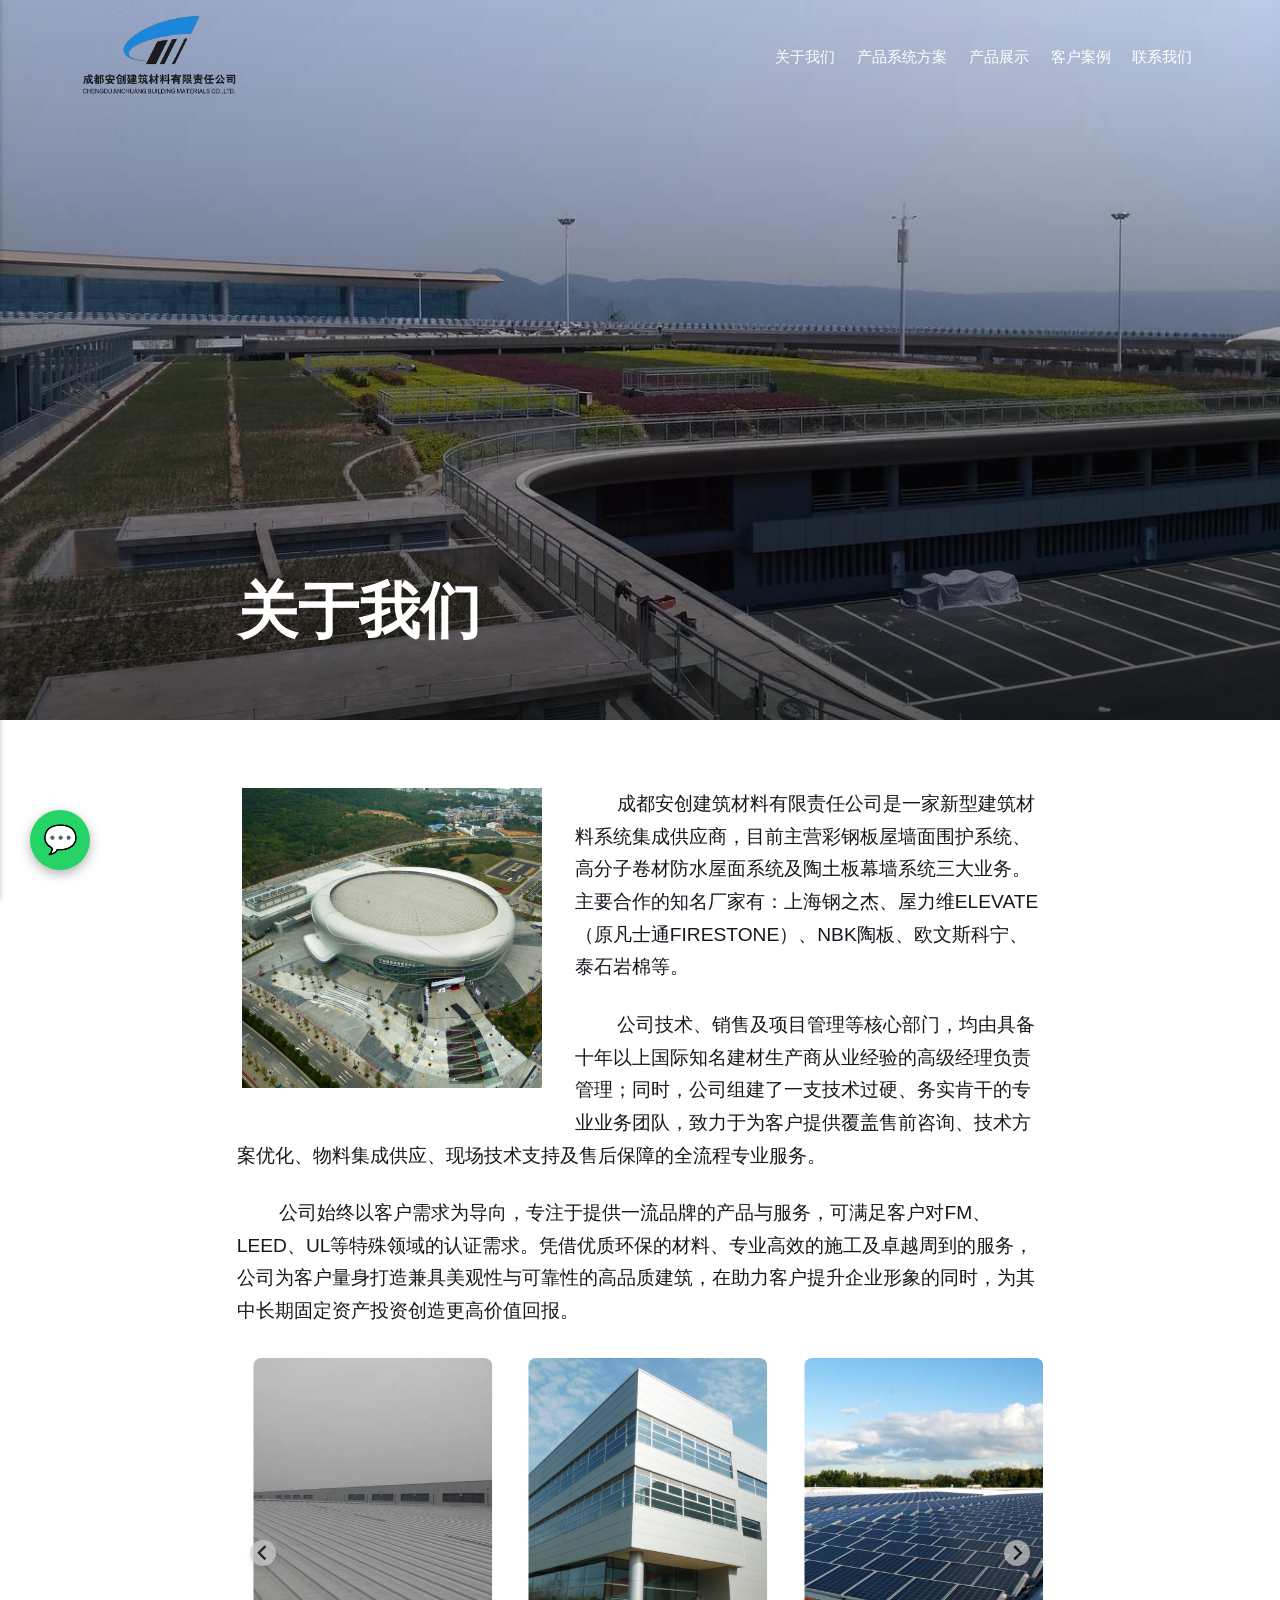
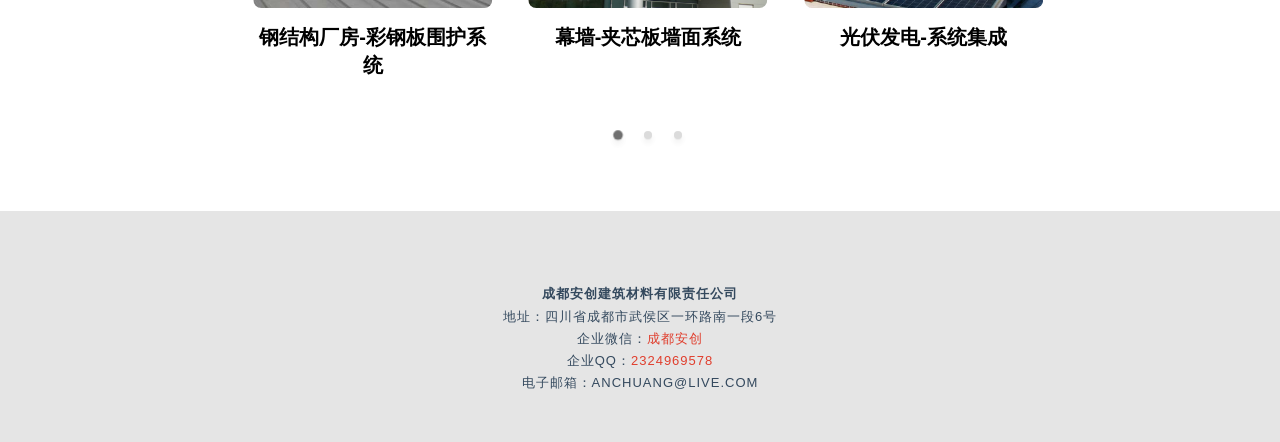
==== commit 8106c660: "Updated from Publii" ====
--- a/index.html
+++ b/index.html
@@ -66,7 +66,23 @@
 .splide__pagination__page.is-active {
     background: #333 !important;
     transform: scale(1.2);
-}</style></head><body><div class="site-container"><header class="top" id="js-header"><a class="logo" href="./"><img src="./media/website/logo1-2.png" alt="成都安创建筑材料有限责任公司" width="517" height="280"></a><nav class="navbar js-navbar"><button class="navbar__toggle js-toggle" aria-label="Menu" aria-haspopup="true" aria-expanded="false"><span class="navbar__toggle-box"><span class="navbar__toggle-inner">Menu</span></span></button><ul class="navbar__menu"><li><a href="./gong-si-jian-jie.html" target="_self">关于我们</a></li><li class="has-submenu"><span class="is-separator" aria-haspopup="true">产品系统方案</span><ul class="navbar__submenu level-2" aria-hidden="true"><li><a href="./cai-gang-ban-wu-qiang-mian-wei-hu-xi-tong.html" target="_self">彩钢板屋墙面围护系统</a></li><li><a href="./gao-fen-zi-juan-cai-wu-mian-fang-shui-xi-tong.html" target="_self">高分子卷材防水屋面系统</a></li><li><a href="./tao-tu-ban-mu-qiang-xi-tong.html" target="_self">陶土板幕墙系统</a></li></ul></li><li><a href="./chan-pin-zhan-shi.html" target="_self">产品展示</a></li><li><a href="./ke-hu-an-li.html" target="_self">客户案例</a></li><li><a href="./lian-xi-wo-men.html" target="_self">联系我们</a></li></ul></nav></header><main><article class="post"><div class="hero"><figure class="hero__image hero__image--overlay"><img src="./media/posts/1/IMG_20170414_135555.jpg" srcset="./media/posts/1/responsive/IMG_20170414_135555-xs.jpg 300w, ./media/posts/1/responsive/IMG_20170414_135555-sm.jpg 480w, ./media/posts/1/responsive/IMG_20170414_135555-md.jpg 768w, ./media/posts/1/responsive/IMG_20170414_135555-lg.jpg 1024w, ./media/posts/1/responsive/IMG_20170414_135555-xl.jpg 1360w, ./media/posts/1/responsive/IMG_20170414_135555-2xl.jpg 1600w" sizes="(max-width: 1600px) 100vw, 1600px" loading="eager" height="2448" width="3264" alt=""></figure><header class="hero__content"><div class="wrapper"><h1>关于我们</h1></div></header></div><div class="wrapper post__entry"><figure class="post__image post__image--left"> <img loading="lazy" src="./media/posts/1/Gong-Si-Jian-Jie-3.png" sizes="(max-width: 48em) 100vw, 768px" srcset="./media/posts/1/responsive/Gong-Si-Jian-Jie-3-xs.png 300w, ./media/posts/1/responsive/Gong-Si-Jian-Jie-3-sm.png 480w, ./media/posts/1/responsive/Gong-Si-Jian-Jie-3-md.png 768w, ./media/posts/1/responsive/Gong-Si-Jian-Jie-3-lg.png 1024w, ./media/posts/1/responsive/Gong-Si-Jian-Jie-3-xl.png 1360w, ./media/posts/1/responsive/Gong-Si-Jian-Jie-3-2xl.png 1600w" alt="" width="300" height="300"></figure>        成都安创建筑材料有限责任公司是一家新型<span style="color: var(--text-editor-body-color); font-family: var(--font-base); font-size: inherit; font-weight: var(--font-weight-normal);">建筑材料</span>系统集成供应商，目前主营彩钢板屋墙面围护系统、高分子卷材防水屋面系统及陶土板幕墙<span style="color: var(--text-editor-body-color); font-family: var(--font-base); font-size: inherit; font-weight: var(--font-weight-normal);">系</span><span style="color: var(--text-editor-body-color); font-family: var(--font-base); font-size: inherit; font-weight: var(--font-weight-normal);">统三大业务。主要合作的知名厂家有：上海钢之杰、屋力维ELEVATE（原凡士通FIRESTONE）</span><span style="color: var(--text-editor-body-color); font-family: var(--font-base); font-size: inherit; font-weight: var(--font-weight-normal);">、NBK陶板、欧文斯科宁、泰石岩棉等。</span><p></p><p>        公司技术、销售及项目管理等核心部门<span style="color: var(--text-editor-body-color); font-family: var(--font-base); font-size: inherit; font-weight: var(--font-weight-normal);">，均由具备十年以上国际知名建材生产商从业经验的高级经理</span><span style="color: var(--text-editor-body-color); font-family: var(--font-base); font-size: inherit; font-weight: var(--font-weight-normal);">负责管理；同时，公司组建了一支技术过硬、务实肯干的专业业务团队，致力于为客户提供覆盖售前咨询、技术方案优化、物料集成供应、现场技术支持及售后保障的全流程专业服务。</span></p><p>        公司始终以客户需求为导向，专注于提供一流品牌的产品与服务，可满足客户对FM、LEED、UL等特殊领域的认证需求。凭借优质环保的材料、专业高效的施工及卓越周到的服务，公司为客户量身打造兼具美观性与可靠性的高品质建筑，在助力客户提升企业形象的同时，为其中长期固定资产投资创造更高价值回报。</p><div class="splide-container"><div id="main-carousel" class="splide"><div class="splide__track"><ul class="splide__list"><li class="splide__slide"><a href="./cai-gang-ban-wu-qiang-mian-wei-hu-xi-tong.html"><img loading="lazy" src="media/posts/1/IMG_20151103_113348.jpg" sizes="(max-width: 48em) 100vw, 768px" srcset="media/posts/1/responsive/IMG_20151103_113348-xs.jpg 300w, media/posts/1/responsive/IMG_20151103_113348-sm.jpg 480w, media/posts/1/responsive/IMG_20151103_113348-md.jpg 768w, media/posts/1/responsive/IMG_20151103_113348-lg.jpg 1024w, media/posts/1/responsive/IMG_20151103_113348-xl.jpg 1360w, media/posts/1/responsive/IMG_20151103_113348-2xl.jpg 1600w" alt="钢结构厂房" loading="eager"> <span class="slide-caption">钢结构厂房-彩钢板围护系统</span></a></li><li class="splide__slide"><a href="./cai-gang-ban-wu-qiang-mian-wei-hu-xi-tong.html"><img loading="lazy" src="media/posts/1/Tu-Pian-9.png" sizes="(max-width: 48em) 100vw, 768px" srcset="media/posts/1/responsive/Tu-Pian-9-xs.png 300w, media/posts/1/responsive/Tu-Pian-9-sm.png 480w, media/posts/1/responsive/Tu-Pian-9-md.png 768w, media/posts/1/responsive/Tu-Pian-9-lg.png 1024w, media/posts/1/responsive/Tu-Pian-9-xl.png 1360w, media/posts/1/responsive/Tu-Pian-9-2xl.png 1600w" alt="幕墙系统" loading="eager"> <span class="slide-caption">幕墙-夹芯板墙面系统</span></a></li><li class="splide__slide"><a href="./cai-gang-ban-wu-qiang-mian-wei-hu-xi-tong.html"><img loading="lazy" src="media/posts/1/Tu-Pian-1-3.jpg" sizes="(max-width: 48em) 100vw, 768px" srcset="media/posts/1/responsive/Tu-Pian-1-3-xs.jpg 300w, media/posts/1/responsive/Tu-Pian-1-3-sm.jpg 480w, media/posts/1/responsive/Tu-Pian-1-3-md.jpg 768w, media/posts/1/responsive/Tu-Pian-1-3-lg.jpg 1024w, media/posts/1/responsive/Tu-Pian-1-3-xl.jpg 1360w, media/posts/1/responsive/Tu-Pian-1-3-2xl.jpg 1600w" alt="光伏发电" loading="eager"> <span class="slide-caption">光伏发电-系统集成</span></a></li><li class="splide__slide"><a href="./gao-fen-zi-juan-cai-wu-mian-fang-shui-xi-tong.html"><img loading="lazy" src="media/posts/1/IMG_20140326_093138.jpg" sizes="(max-width: 48em) 100vw, 768px" srcset="media/posts/1/responsive/IMG_20140326_093138-xs.jpg 300w, media/posts/1/responsive/IMG_20140326_093138-sm.jpg 480w, media/posts/1/responsive/IMG_20140326_093138-md.jpg 768w, media/posts/1/responsive/IMG_20140326_093138-lg.jpg 1024w, media/posts/1/responsive/IMG_20140326_093138-xl.jpg 1360w, media/posts/1/responsive/IMG_20140326_093138-2xl.jpg 1600w" alt="钢结构屋面" loading="eager"> <span class="slide-caption">钢结构屋面-TPO防水卷材系统</span></a></li><li class="splide__slide"><a href="./gao-fen-zi-juan-cai-wu-mian-fang-shui-xi-tong.html"><img loading="lazy" src="media/posts/1/IMG_20160411_152923_Fu-Ben.jpg" sizes="(max-width: 48em) 100vw, 768px" srcset="media/posts/1/responsive/IMG_20160411_152923_Fu-Ben-xs.jpg 300w, media/posts/1/responsive/IMG_20160411_152923_Fu-Ben-sm.jpg 480w, media/posts/1/responsive/IMG_20160411_152923_Fu-Ben-md.jpg 768w, media/posts/1/responsive/IMG_20160411_152923_Fu-Ben-lg.jpg 1024w, media/posts/1/responsive/IMG_20160411_152923_Fu-Ben-xl.jpg 1360w, media/posts/1/responsive/IMG_20160411_152923_Fu-Ben-2xl.jpg 1600w" alt="混凝土屋面" loading="eager"> <span class="slide-caption">混凝土屋面-TPO防水卷材系统</span></a></li><li class="splide__slide"><a href="./gao-fen-zi-juan-cai-wu-mian-fang-shui-xi-tong.html"><img loading="lazy" src="media/posts/1/Chong-Qing-Ji-Chang-GTC.jpg" sizes="(max-width: 48em) 100vw, 768px" srcset="media/posts/1/responsive/Chong-Qing-Ji-Chang-GTC-xs.jpg 300w, media/posts/1/responsive/Chong-Qing-Ji-Chang-GTC-sm.jpg 480w, media/posts/1/responsive/Chong-Qing-Ji-Chang-GTC-md.jpg 768w, media/posts/1/responsive/Chong-Qing-Ji-Chang-GTC-lg.jpg 1024w, media/posts/1/responsive/Chong-Qing-Ji-Chang-GTC-xl.jpg 1360w, media/posts/1/responsive/Chong-Qing-Ji-Chang-GTC-2xl.jpg 1600w" alt="种植屋面" loading="eager"> <span class="slide-caption">种植屋面-TPO防水卷材系统</span></a></li><li class="splide__slide"><a href="./tao-tu-ban-mu-qiang-xi-tong.html"><img loading="lazy" src="media/posts/1/gongsibeijing12.jpg" sizes="(max-width: 48em) 100vw, 768px" srcset="media/posts/1/responsive/gongsibeijing12-xs.jpg 300w, media/posts/1/responsive/gongsibeijing12-sm.jpg 480w, media/posts/1/responsive/gongsibeijing12-md.jpg 768w, media/posts/1/responsive/gongsibeijing12-lg.jpg 1024w, media/posts/1/responsive/gongsibeijing12-xl.jpg 1360w, media/posts/1/responsive/gongsibeijing12-2xl.jpg 1600w" alt="陶板系统" loading="eager"> <span class="slide-caption">幕墙-陶板系统</span></a></li><li class="splide__slide"><a href="./tao-tu-ban-mu-qiang-xi-tong.html"><img loading="lazy" src="media/posts/1/Ai-Pu-1-2.png" sizes="(max-width: 48em) 100vw, 768px" srcset="media/posts/1/responsive/Ai-Pu-1-2-xs.png 300w, media/posts/1/responsive/Ai-Pu-1-2-sm.png 480w, media/posts/1/responsive/Ai-Pu-1-2-md.png 768w, media/posts/1/responsive/Ai-Pu-1-2-lg.png 1024w, media/posts/1/responsive/Ai-Pu-1-2-xl.png 1360w, media/posts/1/responsive/Ai-Pu-1-2-2xl.png 1600w" alt="陶百叶结合" loading="eager"> <span class="slide-caption">幕墙-陶板和陶百叶结合系统</span></a></li><li class="splide__slide"><a href="./tao-tu-ban-mu-qiang-xi-tong.html"><img loading="lazy" src="media/posts/1/Tao-Zhuan-1.jpg" sizes="(max-width: 48em) 100vw, 768px" srcset="media/posts/1/responsive/Tao-Zhuan-1-xs.jpg 300w, media/posts/1/responsive/Tao-Zhuan-1-sm.jpg 480w, media/posts/1/responsive/Tao-Zhuan-1-md.jpg 768w, media/posts/1/responsive/Tao-Zhuan-1-lg.jpg 1024w, media/posts/1/responsive/Tao-Zhuan-1-xl.jpg 1360w, media/posts/1/responsive/Tao-Zhuan-1-2xl.jpg 1600w" alt="陶砖系统" loading="eager"> <span class="slide-caption">幕墙-陶砖系统</span></a></li></ul></div></div></div></div><footer class="wrapper post__footer"></footer></article></main><footer class="footer"><div class="footer__copyright"><p class="align-center"><span style="color: #34495e;"><strong>成都安创建筑材料有限责任公司</strong></span><br><span style="color: #34495e;">地址：四川省成都市武侯区一环路南一段6号</span><br><span style="color: #34495e;">企业微信：<span style="color: #e03e2d;"><a href="https://work.weixin.qq.com/ca/cawcde77891fe63e1e" target="_blank" rel="noopener" style="color: #e03e2d;">成都安创</a></span></span><br><span style="color: #34495e;">企业QQ：<span style="color: #e03e2d;"><a href="https://qm.qq.com/q/fHWuhd4R8c" target="_blank" rel="noopener" style="color: #e03e2d;">2324969578</a></span></span><br><span style="color: #34495e;">电子邮箱：anchuang@live.com</span></p></div><button class="footer__bttop js-footer__bttop" aria-label="Back to top"><svg><title>Back to top</title><use xlink:href="./assets/svg/svg-map.svg#toparrow"/></svg></button></footer></div><script>window.publiiThemeMenuConfig = {    
+}</style></head><body><div id="customer-service-btn" style="position: fixed; bottom: 30px; left: 30px; width: 60px; height: 60px; background: #25D366; color: white; border-radius: 50%; display: flex; align-items: center; justify-content: center; font-size: 28px; box-shadow: 0 4px 12px rgba(0,0,0,0.3); z-index: 9999; cursor: pointer; transition: all 0.3s;">💬</div><div id="chat-panel" style="display: none; position: fixed; bottom: 110px; left: 30px; width: 280px; background: white; border-radius: 12px; box-shadow: 0 6px 20px rgba(0,0,0,0.2); z-index: 10000; padding: 15px;"><h4 style="margin: 0 0 15px 0; text-align: center;">在线客服</h4><a href="https://work.weixin.qq.com/kfid/kfc6671b8789ce26d11" target="_blank" style="display: block; padding: 12px; background: #25D366; color: white; text-align: center; border-radius: 8px; text-decoration: none; margin-bottom: 10px;">💬 微信咨询</a></div><script>const btn = document.getElementById('customer-service-btn');
+  const panel = document.getElementById('chat-panel');
+  
+  btn.addEventListener('click', () => {
+    if (panel.style.display === 'none') {
+      panel.style.display = 'block';
+    } else {
+      panel.style.display = 'none';
+    }
+  });
+
+  // 点击页面其他地方关闭面板（可选）
+  document.addEventListener('click', (e) => {
+    if (!btn.contains(e.target) && !panel.contains(e.target)) {
+      panel.style.display = 'none';
+    }
+  });</script><div class="site-container"><header class="top" id="js-header"><a class="logo" href="./"><img src="./media/website/logo1-2.png" alt="成都安创建筑材料有限责任公司" width="517" height="280"></a><nav class="navbar js-navbar"><button class="navbar__toggle js-toggle" aria-label="Menu" aria-haspopup="true" aria-expanded="false"><span class="navbar__toggle-box"><span class="navbar__toggle-inner">Menu</span></span></button><ul class="navbar__menu"><li><a href="./gong-si-jian-jie.html" target="_self">关于我们</a></li><li class="has-submenu"><span class="is-separator" aria-haspopup="true">产品系统方案</span><ul class="navbar__submenu level-2" aria-hidden="true"><li><a href="./cai-gang-ban-wu-qiang-mian-wei-hu-xi-tong.html" target="_self">彩钢板屋墙面围护系统</a></li><li><a href="./gao-fen-zi-juan-cai-wu-mian-fang-shui-xi-tong.html" target="_self">高分子卷材防水屋面系统</a></li><li><a href="./tao-tu-ban-mu-qiang-xi-tong.html" target="_self">陶土板幕墙系统</a></li></ul></li><li><a href="./chan-pin-zhan-shi.html" target="_self">产品展示</a></li><li><a href="./ke-hu-an-li.html" target="_self">客户案例</a></li><li><a href="./lian-xi-wo-men.html" target="_self">联系我们</a></li></ul></nav></header><main><article class="post"><div class="hero"><figure class="hero__image hero__image--overlay"><img src="./media/posts/1/IMG_20170414_135555.jpg" srcset="./media/posts/1/responsive/IMG_20170414_135555-xs.jpg 300w, ./media/posts/1/responsive/IMG_20170414_135555-sm.jpg 480w, ./media/posts/1/responsive/IMG_20170414_135555-md.jpg 768w, ./media/posts/1/responsive/IMG_20170414_135555-lg.jpg 1024w, ./media/posts/1/responsive/IMG_20170414_135555-xl.jpg 1360w, ./media/posts/1/responsive/IMG_20170414_135555-2xl.jpg 1600w" sizes="(max-width: 1600px) 100vw, 1600px" loading="eager" height="2448" width="3264" alt=""></figure><header class="hero__content"><div class="wrapper"><h1>关于我们</h1></div></header></div><div class="wrapper post__entry"><figure class="post__image post__image--left"> <img loading="lazy" src="./media/posts/1/Gong-Si-Jian-Jie-3.png" sizes="(max-width: 48em) 100vw, 768px" srcset="./media/posts/1/responsive/Gong-Si-Jian-Jie-3-xs.png 300w, ./media/posts/1/responsive/Gong-Si-Jian-Jie-3-sm.png 480w, ./media/posts/1/responsive/Gong-Si-Jian-Jie-3-md.png 768w, ./media/posts/1/responsive/Gong-Si-Jian-Jie-3-lg.png 1024w, ./media/posts/1/responsive/Gong-Si-Jian-Jie-3-xl.png 1360w, ./media/posts/1/responsive/Gong-Si-Jian-Jie-3-2xl.png 1600w" alt="" width="300" height="300"></figure>        成都安创建筑材料有限责任公司是一家新型<span style="color: var(--text-editor-body-color); font-family: var(--font-base); font-size: inherit; font-weight: var(--font-weight-normal);">建筑材料</span>系统集成供应商，目前主营彩钢板屋墙面围护系统、高分子卷材防水屋面系统及陶土板幕墙<span style="color: var(--text-editor-body-color); font-family: var(--font-base); font-size: inherit; font-weight: var(--font-weight-normal);">系</span><span style="color: var(--text-editor-body-color); font-family: var(--font-base); font-size: inherit; font-weight: var(--font-weight-normal);">统三大业务。主要合作的知名厂家有：上海钢之杰、屋力维ELEVATE（原凡士通FIRESTONE）</span><span style="color: var(--text-editor-body-color); font-family: var(--font-base); font-size: inherit; font-weight: var(--font-weight-normal);">、NBK陶板、欧文斯科宁、泰石岩棉等。</span><p></p><p>        公司技术、销售及项目管理等核心部门<span style="color: var(--text-editor-body-color); font-family: var(--font-base); font-size: inherit; font-weight: var(--font-weight-normal);">，均由具备十年以上国际知名建材生产商从业经验的高级经理</span><span style="color: var(--text-editor-body-color); font-family: var(--font-base); font-size: inherit; font-weight: var(--font-weight-normal);">负责管理；同时，公司组建了一支技术过硬、务实肯干的专业业务团队，致力于为客户提供覆盖售前咨询、技术方案优化、物料集成供应、现场技术支持及售后保障的全流程专业服务。</span></p><p>        公司始终以客户需求为导向，专注于提供一流品牌的产品与服务，可满足客户对FM、LEED、UL等特殊领域的认证需求。凭借优质环保的材料、专业高效的施工及卓越周到的服务，公司为客户量身打造兼具美观性与可靠性的高品质建筑，在助力客户提升企业形象的同时，为其中长期固定资产投资创造更高价值回报。</p><div class="splide-container"><div id="main-carousel" class="splide"><div class="splide__track"><ul class="splide__list"><li class="splide__slide"><a href="./cai-gang-ban-wu-qiang-mian-wei-hu-xi-tong.html"><img loading="lazy" src="media/posts/1/IMG_20151103_113348.jpg" sizes="(max-width: 48em) 100vw, 768px" srcset="media/posts/1/responsive/IMG_20151103_113348-xs.jpg 300w, media/posts/1/responsive/IMG_20151103_113348-sm.jpg 480w, media/posts/1/responsive/IMG_20151103_113348-md.jpg 768w, media/posts/1/responsive/IMG_20151103_113348-lg.jpg 1024w, media/posts/1/responsive/IMG_20151103_113348-xl.jpg 1360w, media/posts/1/responsive/IMG_20151103_113348-2xl.jpg 1600w" alt="钢结构厂房" loading="eager"> <span class="slide-caption">钢结构厂房-彩钢板围护系统</span></a></li><li class="splide__slide"><a href="./cai-gang-ban-wu-qiang-mian-wei-hu-xi-tong.html"><img loading="lazy" src="media/posts/1/Tu-Pian-9.png" sizes="(max-width: 48em) 100vw, 768px" srcset="media/posts/1/responsive/Tu-Pian-9-xs.png 300w, media/posts/1/responsive/Tu-Pian-9-sm.png 480w, media/posts/1/responsive/Tu-Pian-9-md.png 768w, media/posts/1/responsive/Tu-Pian-9-lg.png 1024w, media/posts/1/responsive/Tu-Pian-9-xl.png 1360w, media/posts/1/responsive/Tu-Pian-9-2xl.png 1600w" alt="幕墙系统" loading="eager"> <span class="slide-caption">幕墙-夹芯板墙面系统</span></a></li><li class="splide__slide"><a href="./cai-gang-ban-wu-qiang-mian-wei-hu-xi-tong.html"><img loading="lazy" src="media/posts/1/Tu-Pian-1-3.jpg" sizes="(max-width: 48em) 100vw, 768px" srcset="media/posts/1/responsive/Tu-Pian-1-3-xs.jpg 300w, media/posts/1/responsive/Tu-Pian-1-3-sm.jpg 480w, media/posts/1/responsive/Tu-Pian-1-3-md.jpg 768w, media/posts/1/responsive/Tu-Pian-1-3-lg.jpg 1024w, media/posts/1/responsive/Tu-Pian-1-3-xl.jpg 1360w, media/posts/1/responsive/Tu-Pian-1-3-2xl.jpg 1600w" alt="光伏发电" loading="eager"> <span class="slide-caption">光伏发电-系统集成</span></a></li><li class="splide__slide"><a href="./gao-fen-zi-juan-cai-wu-mian-fang-shui-xi-tong.html"><img loading="lazy" src="media/posts/1/IMG_20140326_093138.jpg" sizes="(max-width: 48em) 100vw, 768px" srcset="media/posts/1/responsive/IMG_20140326_093138-xs.jpg 300w, media/posts/1/responsive/IMG_20140326_093138-sm.jpg 480w, media/posts/1/responsive/IMG_20140326_093138-md.jpg 768w, media/posts/1/responsive/IMG_20140326_093138-lg.jpg 1024w, media/posts/1/responsive/IMG_20140326_093138-xl.jpg 1360w, media/posts/1/responsive/IMG_20140326_093138-2xl.jpg 1600w" alt="钢结构屋面" loading="eager"> <span class="slide-caption">钢结构屋面-TPO防水卷材系统</span></a></li><li class="splide__slide"><a href="./gao-fen-zi-juan-cai-wu-mian-fang-shui-xi-tong.html"><img loading="lazy" src="media/posts/1/IMG_20160411_152923_Fu-Ben.jpg" sizes="(max-width: 48em) 100vw, 768px" srcset="media/posts/1/responsive/IMG_20160411_152923_Fu-Ben-xs.jpg 300w, media/posts/1/responsive/IMG_20160411_152923_Fu-Ben-sm.jpg 480w, media/posts/1/responsive/IMG_20160411_152923_Fu-Ben-md.jpg 768w, media/posts/1/responsive/IMG_20160411_152923_Fu-Ben-lg.jpg 1024w, media/posts/1/responsive/IMG_20160411_152923_Fu-Ben-xl.jpg 1360w, media/posts/1/responsive/IMG_20160411_152923_Fu-Ben-2xl.jpg 1600w" alt="混凝土屋面" loading="eager"> <span class="slide-caption">混凝土屋面-TPO防水卷材系统</span></a></li><li class="splide__slide"><a href="./gao-fen-zi-juan-cai-wu-mian-fang-shui-xi-tong.html"><img loading="lazy" src="media/posts/1/Chong-Qing-Ji-Chang-GTC.jpg" sizes="(max-width: 48em) 100vw, 768px" srcset="media/posts/1/responsive/Chong-Qing-Ji-Chang-GTC-xs.jpg 300w, media/posts/1/responsive/Chong-Qing-Ji-Chang-GTC-sm.jpg 480w, media/posts/1/responsive/Chong-Qing-Ji-Chang-GTC-md.jpg 768w, media/posts/1/responsive/Chong-Qing-Ji-Chang-GTC-lg.jpg 1024w, media/posts/1/responsive/Chong-Qing-Ji-Chang-GTC-xl.jpg 1360w, media/posts/1/responsive/Chong-Qing-Ji-Chang-GTC-2xl.jpg 1600w" alt="种植屋面" loading="eager"> <span class="slide-caption">种植屋面-TPO防水卷材系统</span></a></li><li class="splide__slide"><a href="./tao-tu-ban-mu-qiang-xi-tong.html"><img loading="lazy" src="media/posts/1/gongsibeijing12.jpg" sizes="(max-width: 48em) 100vw, 768px" srcset="media/posts/1/responsive/gongsibeijing12-xs.jpg 300w, media/posts/1/responsive/gongsibeijing12-sm.jpg 480w, media/posts/1/responsive/gongsibeijing12-md.jpg 768w, media/posts/1/responsive/gongsibeijing12-lg.jpg 1024w, media/posts/1/responsive/gongsibeijing12-xl.jpg 1360w, media/posts/1/responsive/gongsibeijing12-2xl.jpg 1600w" alt="陶板系统" loading="eager"> <span class="slide-caption">幕墙-陶板系统</span></a></li><li class="splide__slide"><a href="./tao-tu-ban-mu-qiang-xi-tong.html"><img loading="lazy" src="media/posts/1/Ai-Pu-1-2.png" sizes="(max-width: 48em) 100vw, 768px" srcset="media/posts/1/responsive/Ai-Pu-1-2-xs.png 300w, media/posts/1/responsive/Ai-Pu-1-2-sm.png 480w, media/posts/1/responsive/Ai-Pu-1-2-md.png 768w, media/posts/1/responsive/Ai-Pu-1-2-lg.png 1024w, media/posts/1/responsive/Ai-Pu-1-2-xl.png 1360w, media/posts/1/responsive/Ai-Pu-1-2-2xl.png 1600w" alt="陶百叶结合" loading="eager"> <span class="slide-caption">幕墙-陶板和陶百叶结合系统</span></a></li><li class="splide__slide"><a href="./tao-tu-ban-mu-qiang-xi-tong.html"><img loading="lazy" src="media/posts/1/Tao-Zhuan-1.jpg" sizes="(max-width: 48em) 100vw, 768px" srcset="media/posts/1/responsive/Tao-Zhuan-1-xs.jpg 300w, media/posts/1/responsive/Tao-Zhuan-1-sm.jpg 480w, media/posts/1/responsive/Tao-Zhuan-1-md.jpg 768w, media/posts/1/responsive/Tao-Zhuan-1-lg.jpg 1024w, media/posts/1/responsive/Tao-Zhuan-1-xl.jpg 1360w, media/posts/1/responsive/Tao-Zhuan-1-2xl.jpg 1600w" alt="陶砖系统" loading="eager"> <span class="slide-caption">幕墙-陶砖系统</span></a></li></ul></div></div></div></div><footer class="wrapper post__footer"></footer></article></main><footer class="footer"><div class="footer__copyright"><p class="align-center"><span style="color: #34495e;"><strong>成都安创建筑材料有限责任公司</strong></span><br><span style="color: #34495e;">地址：四川省成都市武侯区一环路南一段6号</span><br><span style="color: #34495e;">企业微信：<span style="color: #e03e2d;"><a href="https://work.weixin.qq.com/ca/cawcde77891fe63e1e" target="_blank" rel="noopener" style="color: #e03e2d;">成都安创</a></span></span><br><span style="color: #34495e;">企业QQ：<span style="color: #e03e2d;"><a href="https://qm.qq.com/q/fHWuhd4R8c" target="_blank" rel="noopener" style="color: #e03e2d;">2324969578</a></span></span><br><span style="color: #34495e;">电子邮箱：anchuang@live.com</span></p></div><button class="footer__bttop js-footer__bttop" aria-label="Back to top"><svg><title>Back to top</title><use xlink:href="./assets/svg/svg-map.svg#toparrow"/></svg></button></footer></div><script>window.publiiThemeMenuConfig = {    
         mobileMenuMode: 'sidebar',
         animationSpeed: 300,
         submenuWidth: 'auto',
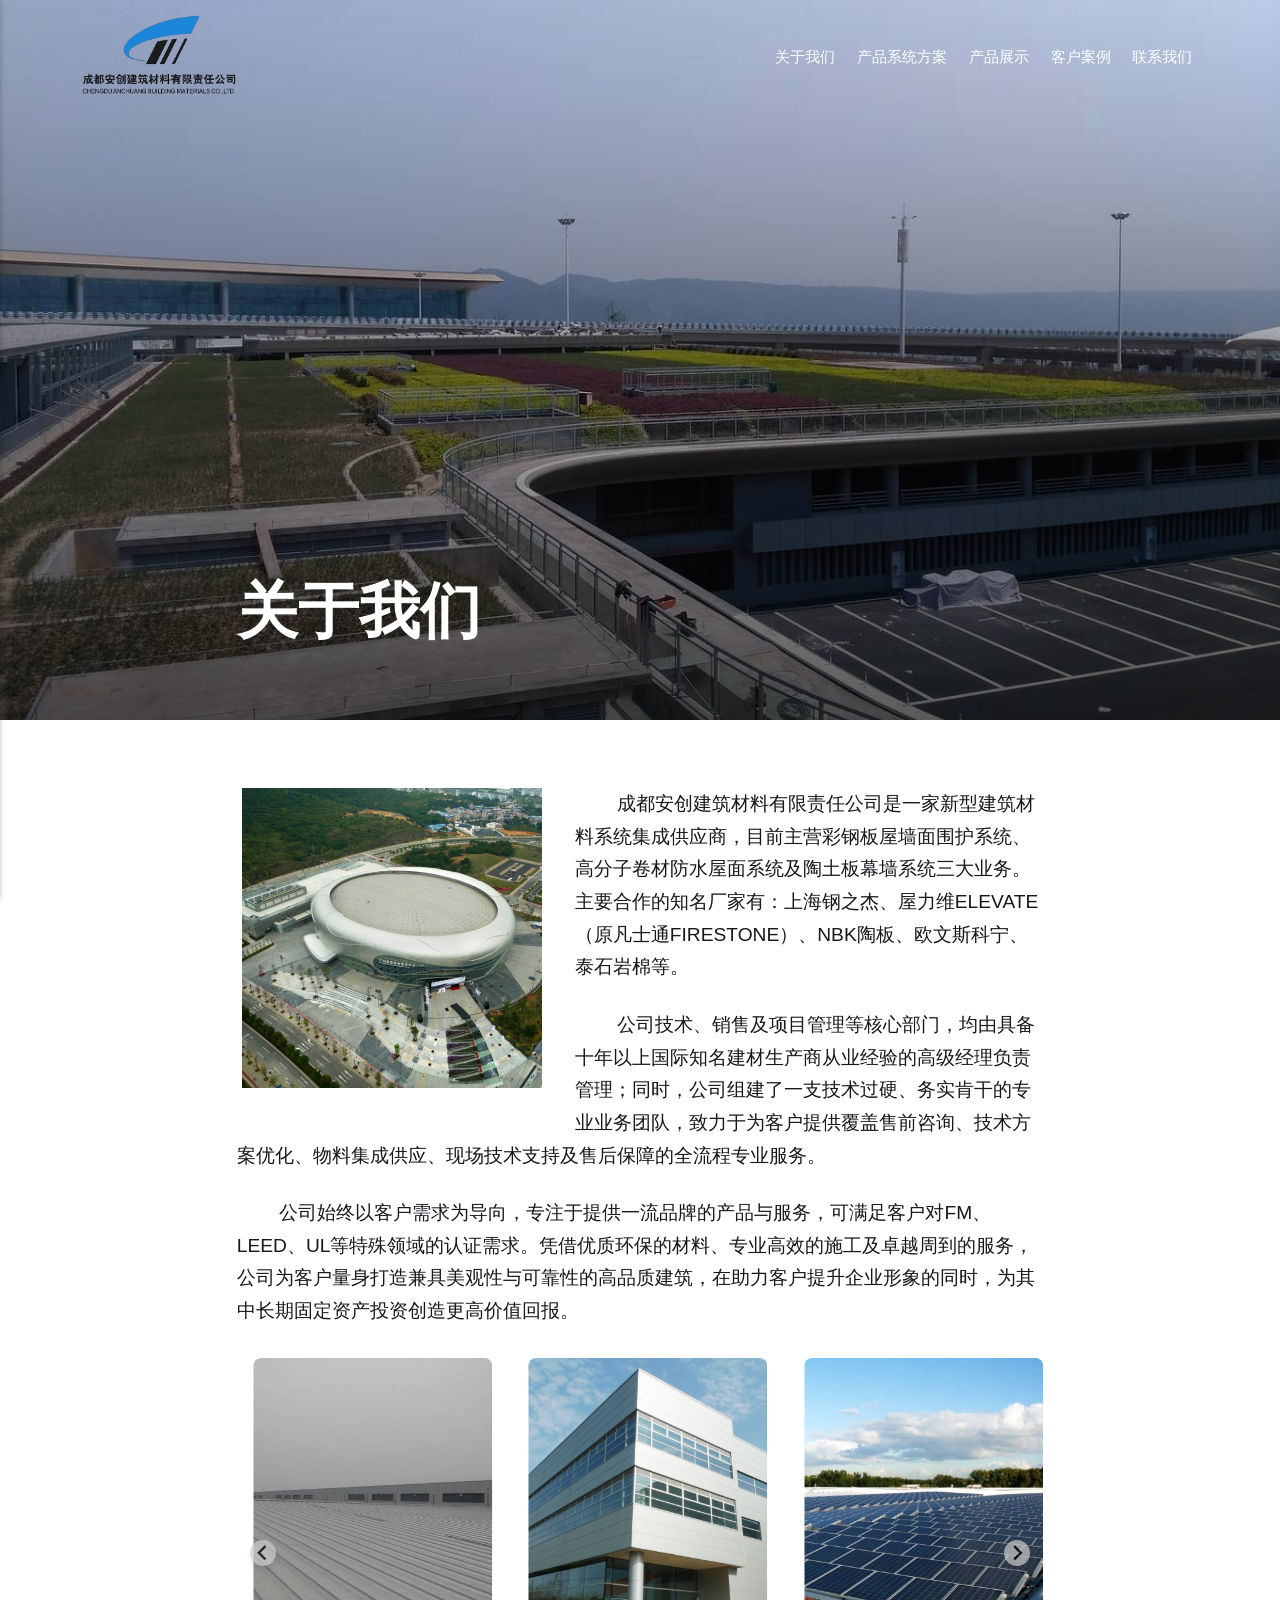
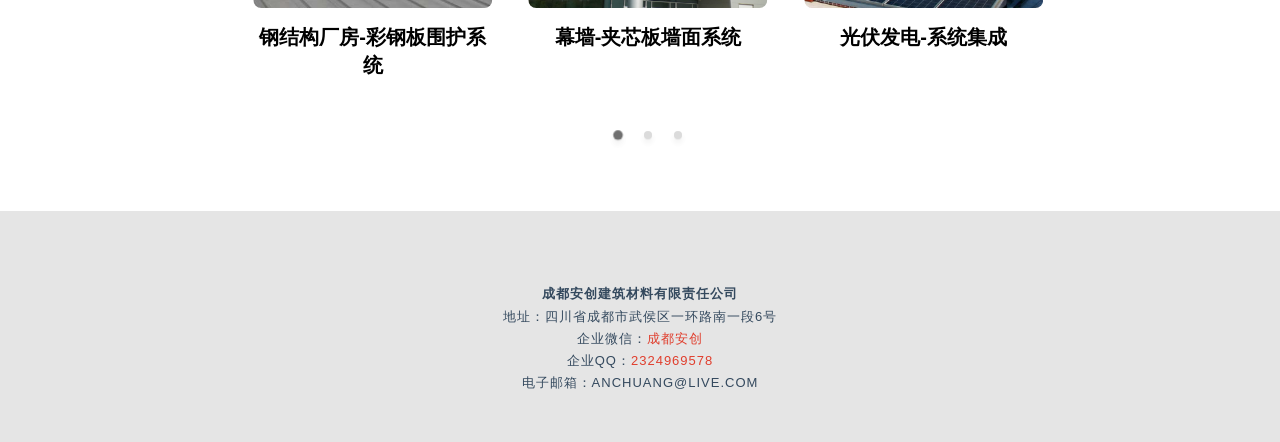
==== commit 88e45653: "Updated from Publii" ====
--- a/index.html
+++ b/index.html
@@ -66,23 +66,7 @@
 .splide__pagination__page.is-active {
     background: #333 !important;
     transform: scale(1.2);
-}</style></head><body><div id="customer-service-btn" style="position: fixed; bottom: 30px; left: 30px; width: 60px; height: 60px; background: #25D366; color: white; border-radius: 50%; display: flex; align-items: center; justify-content: center; font-size: 28px; box-shadow: 0 4px 12px rgba(0,0,0,0.3); z-index: 9999; cursor: pointer; transition: all 0.3s;">💬</div><div id="chat-panel" style="display: none; position: fixed; bottom: 110px; left: 30px; width: 280px; background: white; border-radius: 12px; box-shadow: 0 6px 20px rgba(0,0,0,0.2); z-index: 10000; padding: 15px;"><h4 style="margin: 0 0 15px 0; text-align: center;">在线客服</h4><a href="https://work.weixin.qq.com/kfid/kfc6671b8789ce26d11" target="_blank" style="display: block; padding: 12px; background: #25D366; color: white; text-align: center; border-radius: 8px; text-decoration: none; margin-bottom: 10px;">💬 微信咨询</a></div><script>const btn = document.getElementById('customer-service-btn');
-  const panel = document.getElementById('chat-panel');
-  
-  btn.addEventListener('click', () => {
-    if (panel.style.display === 'none') {
-      panel.style.display = 'block';
-    } else {
-      panel.style.display = 'none';
-    }
-  });
-
-  // 点击页面其他地方关闭面板（可选）
-  document.addEventListener('click', (e) => {
-    if (!btn.contains(e.target) && !panel.contains(e.target)) {
-      panel.style.display = 'none';
-    }
-  });</script><div class="site-container"><header class="top" id="js-header"><a class="logo" href="./"><img src="./media/website/logo1-2.png" alt="成都安创建筑材料有限责任公司" width="517" height="280"></a><nav class="navbar js-navbar"><button class="navbar__toggle js-toggle" aria-label="Menu" aria-haspopup="true" aria-expanded="false"><span class="navbar__toggle-box"><span class="navbar__toggle-inner">Menu</span></span></button><ul class="navbar__menu"><li><a href="./gong-si-jian-jie.html" target="_self">关于我们</a></li><li class="has-submenu"><span class="is-separator" aria-haspopup="true">产品系统方案</span><ul class="navbar__submenu level-2" aria-hidden="true"><li><a href="./cai-gang-ban-wu-qiang-mian-wei-hu-xi-tong.html" target="_self">彩钢板屋墙面围护系统</a></li><li><a href="./gao-fen-zi-juan-cai-wu-mian-fang-shui-xi-tong.html" target="_self">高分子卷材防水屋面系统</a></li><li><a href="./tao-tu-ban-mu-qiang-xi-tong.html" target="_self">陶土板幕墙系统</a></li></ul></li><li><a href="./chan-pin-zhan-shi.html" target="_self">产品展示</a></li><li><a href="./ke-hu-an-li.html" target="_self">客户案例</a></li><li><a href="./lian-xi-wo-men.html" target="_self">联系我们</a></li></ul></nav></header><main><article class="post"><div class="hero"><figure class="hero__image hero__image--overlay"><img src="./media/posts/1/IMG_20170414_135555.jpg" srcset="./media/posts/1/responsive/IMG_20170414_135555-xs.jpg 300w, ./media/posts/1/responsive/IMG_20170414_135555-sm.jpg 480w, ./media/posts/1/responsive/IMG_20170414_135555-md.jpg 768w, ./media/posts/1/responsive/IMG_20170414_135555-lg.jpg 1024w, ./media/posts/1/responsive/IMG_20170414_135555-xl.jpg 1360w, ./media/posts/1/responsive/IMG_20170414_135555-2xl.jpg 1600w" sizes="(max-width: 1600px) 100vw, 1600px" loading="eager" height="2448" width="3264" alt=""></figure><header class="hero__content"><div class="wrapper"><h1>关于我们</h1></div></header></div><div class="wrapper post__entry"><figure class="post__image post__image--left"> <img loading="lazy" src="./media/posts/1/Gong-Si-Jian-Jie-3.png" sizes="(max-width: 48em) 100vw, 768px" srcset="./media/posts/1/responsive/Gong-Si-Jian-Jie-3-xs.png 300w, ./media/posts/1/responsive/Gong-Si-Jian-Jie-3-sm.png 480w, ./media/posts/1/responsive/Gong-Si-Jian-Jie-3-md.png 768w, ./media/posts/1/responsive/Gong-Si-Jian-Jie-3-lg.png 1024w, ./media/posts/1/responsive/Gong-Si-Jian-Jie-3-xl.png 1360w, ./media/posts/1/responsive/Gong-Si-Jian-Jie-3-2xl.png 1600w" alt="" width="300" height="300"></figure>        成都安创建筑材料有限责任公司是一家新型<span style="color: var(--text-editor-body-color); font-family: var(--font-base); font-size: inherit; font-weight: var(--font-weight-normal);">建筑材料</span>系统集成供应商，目前主营彩钢板屋墙面围护系统、高分子卷材防水屋面系统及陶土板幕墙<span style="color: var(--text-editor-body-color); font-family: var(--font-base); font-size: inherit; font-weight: var(--font-weight-normal);">系</span><span style="color: var(--text-editor-body-color); font-family: var(--font-base); font-size: inherit; font-weight: var(--font-weight-normal);">统三大业务。主要合作的知名厂家有：上海钢之杰、屋力维ELEVATE（原凡士通FIRESTONE）</span><span style="color: var(--text-editor-body-color); font-family: var(--font-base); font-size: inherit; font-weight: var(--font-weight-normal);">、NBK陶板、欧文斯科宁、泰石岩棉等。</span><p></p><p>        公司技术、销售及项目管理等核心部门<span style="color: var(--text-editor-body-color); font-family: var(--font-base); font-size: inherit; font-weight: var(--font-weight-normal);">，均由具备十年以上国际知名建材生产商从业经验的高级经理</span><span style="color: var(--text-editor-body-color); font-family: var(--font-base); font-size: inherit; font-weight: var(--font-weight-normal);">负责管理；同时，公司组建了一支技术过硬、务实肯干的专业业务团队，致力于为客户提供覆盖售前咨询、技术方案优化、物料集成供应、现场技术支持及售后保障的全流程专业服务。</span></p><p>        公司始终以客户需求为导向，专注于提供一流品牌的产品与服务，可满足客户对FM、LEED、UL等特殊领域的认证需求。凭借优质环保的材料、专业高效的施工及卓越周到的服务，公司为客户量身打造兼具美观性与可靠性的高品质建筑，在助力客户提升企业形象的同时，为其中长期固定资产投资创造更高价值回报。</p><div class="splide-container"><div id="main-carousel" class="splide"><div class="splide__track"><ul class="splide__list"><li class="splide__slide"><a href="./cai-gang-ban-wu-qiang-mian-wei-hu-xi-tong.html"><img loading="lazy" src="media/posts/1/IMG_20151103_113348.jpg" sizes="(max-width: 48em) 100vw, 768px" srcset="media/posts/1/responsive/IMG_20151103_113348-xs.jpg 300w, media/posts/1/responsive/IMG_20151103_113348-sm.jpg 480w, media/posts/1/responsive/IMG_20151103_113348-md.jpg 768w, media/posts/1/responsive/IMG_20151103_113348-lg.jpg 1024w, media/posts/1/responsive/IMG_20151103_113348-xl.jpg 1360w, media/posts/1/responsive/IMG_20151103_113348-2xl.jpg 1600w" alt="钢结构厂房" loading="eager"> <span class="slide-caption">钢结构厂房-彩钢板围护系统</span></a></li><li class="splide__slide"><a href="./cai-gang-ban-wu-qiang-mian-wei-hu-xi-tong.html"><img loading="lazy" src="media/posts/1/Tu-Pian-9.png" sizes="(max-width: 48em) 100vw, 768px" srcset="media/posts/1/responsive/Tu-Pian-9-xs.png 300w, media/posts/1/responsive/Tu-Pian-9-sm.png 480w, media/posts/1/responsive/Tu-Pian-9-md.png 768w, media/posts/1/responsive/Tu-Pian-9-lg.png 1024w, media/posts/1/responsive/Tu-Pian-9-xl.png 1360w, media/posts/1/responsive/Tu-Pian-9-2xl.png 1600w" alt="幕墙系统" loading="eager"> <span class="slide-caption">幕墙-夹芯板墙面系统</span></a></li><li class="splide__slide"><a href="./cai-gang-ban-wu-qiang-mian-wei-hu-xi-tong.html"><img loading="lazy" src="media/posts/1/Tu-Pian-1-3.jpg" sizes="(max-width: 48em) 100vw, 768px" srcset="media/posts/1/responsive/Tu-Pian-1-3-xs.jpg 300w, media/posts/1/responsive/Tu-Pian-1-3-sm.jpg 480w, media/posts/1/responsive/Tu-Pian-1-3-md.jpg 768w, media/posts/1/responsive/Tu-Pian-1-3-lg.jpg 1024w, media/posts/1/responsive/Tu-Pian-1-3-xl.jpg 1360w, media/posts/1/responsive/Tu-Pian-1-3-2xl.jpg 1600w" alt="光伏发电" loading="eager"> <span class="slide-caption">光伏发电-系统集成</span></a></li><li class="splide__slide"><a href="./gao-fen-zi-juan-cai-wu-mian-fang-shui-xi-tong.html"><img loading="lazy" src="media/posts/1/IMG_20140326_093138.jpg" sizes="(max-width: 48em) 100vw, 768px" srcset="media/posts/1/responsive/IMG_20140326_093138-xs.jpg 300w, media/posts/1/responsive/IMG_20140326_093138-sm.jpg 480w, media/posts/1/responsive/IMG_20140326_093138-md.jpg 768w, media/posts/1/responsive/IMG_20140326_093138-lg.jpg 1024w, media/posts/1/responsive/IMG_20140326_093138-xl.jpg 1360w, media/posts/1/responsive/IMG_20140326_093138-2xl.jpg 1600w" alt="钢结构屋面" loading="eager"> <span class="slide-caption">钢结构屋面-TPO防水卷材系统</span></a></li><li class="splide__slide"><a href="./gao-fen-zi-juan-cai-wu-mian-fang-shui-xi-tong.html"><img loading="lazy" src="media/posts/1/IMG_20160411_152923_Fu-Ben.jpg" sizes="(max-width: 48em) 100vw, 768px" srcset="media/posts/1/responsive/IMG_20160411_152923_Fu-Ben-xs.jpg 300w, media/posts/1/responsive/IMG_20160411_152923_Fu-Ben-sm.jpg 480w, media/posts/1/responsive/IMG_20160411_152923_Fu-Ben-md.jpg 768w, media/posts/1/responsive/IMG_20160411_152923_Fu-Ben-lg.jpg 1024w, media/posts/1/responsive/IMG_20160411_152923_Fu-Ben-xl.jpg 1360w, media/posts/1/responsive/IMG_20160411_152923_Fu-Ben-2xl.jpg 1600w" alt="混凝土屋面" loading="eager"> <span class="slide-caption">混凝土屋面-TPO防水卷材系统</span></a></li><li class="splide__slide"><a href="./gao-fen-zi-juan-cai-wu-mian-fang-shui-xi-tong.html"><img loading="lazy" src="media/posts/1/Chong-Qing-Ji-Chang-GTC.jpg" sizes="(max-width: 48em) 100vw, 768px" srcset="media/posts/1/responsive/Chong-Qing-Ji-Chang-GTC-xs.jpg 300w, media/posts/1/responsive/Chong-Qing-Ji-Chang-GTC-sm.jpg 480w, media/posts/1/responsive/Chong-Qing-Ji-Chang-GTC-md.jpg 768w, media/posts/1/responsive/Chong-Qing-Ji-Chang-GTC-lg.jpg 1024w, media/posts/1/responsive/Chong-Qing-Ji-Chang-GTC-xl.jpg 1360w, media/posts/1/responsive/Chong-Qing-Ji-Chang-GTC-2xl.jpg 1600w" alt="种植屋面" loading="eager"> <span class="slide-caption">种植屋面-TPO防水卷材系统</span></a></li><li class="splide__slide"><a href="./tao-tu-ban-mu-qiang-xi-tong.html"><img loading="lazy" src="media/posts/1/gongsibeijing12.jpg" sizes="(max-width: 48em) 100vw, 768px" srcset="media/posts/1/responsive/gongsibeijing12-xs.jpg 300w, media/posts/1/responsive/gongsibeijing12-sm.jpg 480w, media/posts/1/responsive/gongsibeijing12-md.jpg 768w, media/posts/1/responsive/gongsibeijing12-lg.jpg 1024w, media/posts/1/responsive/gongsibeijing12-xl.jpg 1360w, media/posts/1/responsive/gongsibeijing12-2xl.jpg 1600w" alt="陶板系统" loading="eager"> <span class="slide-caption">幕墙-陶板系统</span></a></li><li class="splide__slide"><a href="./tao-tu-ban-mu-qiang-xi-tong.html"><img loading="lazy" src="media/posts/1/Ai-Pu-1-2.png" sizes="(max-width: 48em) 100vw, 768px" srcset="media/posts/1/responsive/Ai-Pu-1-2-xs.png 300w, media/posts/1/responsive/Ai-Pu-1-2-sm.png 480w, media/posts/1/responsive/Ai-Pu-1-2-md.png 768w, media/posts/1/responsive/Ai-Pu-1-2-lg.png 1024w, media/posts/1/responsive/Ai-Pu-1-2-xl.png 1360w, media/posts/1/responsive/Ai-Pu-1-2-2xl.png 1600w" alt="陶百叶结合" loading="eager"> <span class="slide-caption">幕墙-陶板和陶百叶结合系统</span></a></li><li class="splide__slide"><a href="./tao-tu-ban-mu-qiang-xi-tong.html"><img loading="lazy" src="media/posts/1/Tao-Zhuan-1.jpg" sizes="(max-width: 48em) 100vw, 768px" srcset="media/posts/1/responsive/Tao-Zhuan-1-xs.jpg 300w, media/posts/1/responsive/Tao-Zhuan-1-sm.jpg 480w, media/posts/1/responsive/Tao-Zhuan-1-md.jpg 768w, media/posts/1/responsive/Tao-Zhuan-1-lg.jpg 1024w, media/posts/1/responsive/Tao-Zhuan-1-xl.jpg 1360w, media/posts/1/responsive/Tao-Zhuan-1-2xl.jpg 1600w" alt="陶砖系统" loading="eager"> <span class="slide-caption">幕墙-陶砖系统</span></a></li></ul></div></div></div></div><footer class="wrapper post__footer"></footer></article></main><footer class="footer"><div class="footer__copyright"><p class="align-center"><span style="color: #34495e;"><strong>成都安创建筑材料有限责任公司</strong></span><br><span style="color: #34495e;">地址：四川省成都市武侯区一环路南一段6号</span><br><span style="color: #34495e;">企业微信：<span style="color: #e03e2d;"><a href="https://work.weixin.qq.com/ca/cawcde77891fe63e1e" target="_blank" rel="noopener" style="color: #e03e2d;">成都安创</a></span></span><br><span style="color: #34495e;">企业QQ：<span style="color: #e03e2d;"><a href="https://qm.qq.com/q/fHWuhd4R8c" target="_blank" rel="noopener" style="color: #e03e2d;">2324969578</a></span></span><br><span style="color: #34495e;">电子邮箱：anchuang@live.com</span></p></div><button class="footer__bttop js-footer__bttop" aria-label="Back to top"><svg><title>Back to top</title><use xlink:href="./assets/svg/svg-map.svg#toparrow"/></svg></button></footer></div><script>window.publiiThemeMenuConfig = {    
+}</style></head><body><div class="site-container"><header class="top" id="js-header"><a class="logo" href="./"><img src="./media/website/logo1-2.png" alt="成都安创建筑材料有限责任公司" width="517" height="280"></a><nav class="navbar js-navbar"><button class="navbar__toggle js-toggle" aria-label="Menu" aria-haspopup="true" aria-expanded="false"><span class="navbar__toggle-box"><span class="navbar__toggle-inner">Menu</span></span></button><ul class="navbar__menu"><li><a href="./gong-si-jian-jie.html" target="_self">关于我们</a></li><li class="has-submenu"><span class="is-separator" aria-haspopup="true">产品系统方案</span><ul class="navbar__submenu level-2" aria-hidden="true"><li><a href="./cai-gang-ban-wu-qiang-mian-wei-hu-xi-tong.html" target="_self">彩钢板屋墙面围护系统</a></li><li><a href="./gao-fen-zi-juan-cai-wu-mian-fang-shui-xi-tong.html" target="_self">高分子卷材防水屋面系统</a></li><li><a href="./tao-tu-ban-mu-qiang-xi-tong.html" target="_self">陶土板幕墙系统</a></li></ul></li><li><a href="./chan-pin-zhan-shi.html" target="_self">产品展示</a></li><li><a href="./ke-hu-an-li.html" target="_self">客户案例</a></li><li><a href="./lian-xi-wo-men.html" target="_self">联系我们</a></li></ul></nav></header><main><article class="post"><div class="hero"><figure class="hero__image hero__image--overlay"><img src="./media/posts/1/IMG_20170414_135555.jpg" srcset="./media/posts/1/responsive/IMG_20170414_135555-xs.jpg 300w, ./media/posts/1/responsive/IMG_20170414_135555-sm.jpg 480w, ./media/posts/1/responsive/IMG_20170414_135555-md.jpg 768w, ./media/posts/1/responsive/IMG_20170414_135555-lg.jpg 1024w, ./media/posts/1/responsive/IMG_20170414_135555-xl.jpg 1360w, ./media/posts/1/responsive/IMG_20170414_135555-2xl.jpg 1600w" sizes="(max-width: 1600px) 100vw, 1600px" loading="eager" height="2448" width="3264" alt=""></figure><header class="hero__content"><div class="wrapper"><h1>关于我们</h1></div></header></div><div class="wrapper post__entry"><figure class="post__image post__image--left"> <img loading="lazy" src="./media/posts/1/Gong-Si-Jian-Jie-3.png" sizes="(max-width: 48em) 100vw, 768px" srcset="./media/posts/1/responsive/Gong-Si-Jian-Jie-3-xs.png 300w, ./media/posts/1/responsive/Gong-Si-Jian-Jie-3-sm.png 480w, ./media/posts/1/responsive/Gong-Si-Jian-Jie-3-md.png 768w, ./media/posts/1/responsive/Gong-Si-Jian-Jie-3-lg.png 1024w, ./media/posts/1/responsive/Gong-Si-Jian-Jie-3-xl.png 1360w, ./media/posts/1/responsive/Gong-Si-Jian-Jie-3-2xl.png 1600w" alt="" width="300" height="300"></figure>        成都安创建筑材料有限责任公司是一家新型<span style="color: var(--text-editor-body-color); font-family: var(--font-base); font-size: inherit; font-weight: var(--font-weight-normal);">建筑材料</span>系统集成供应商，目前主营彩钢板屋墙面围护系统、高分子卷材防水屋面系统及陶土板幕墙<span style="color: var(--text-editor-body-color); font-family: var(--font-base); font-size: inherit; font-weight: var(--font-weight-normal);">系</span><span style="color: var(--text-editor-body-color); font-family: var(--font-base); font-size: inherit; font-weight: var(--font-weight-normal);">统三大业务。主要合作的知名厂家有：上海钢之杰、屋力维ELEVATE（原凡士通FIRESTONE）</span><span style="color: var(--text-editor-body-color); font-family: var(--font-base); font-size: inherit; font-weight: var(--font-weight-normal);">、NBK陶板、欧文斯科宁、泰石岩棉等。</span><p></p><p>        公司技术、销售及项目管理等核心部门<span style="color: var(--text-editor-body-color); font-family: var(--font-base); font-size: inherit; font-weight: var(--font-weight-normal);">，均由具备十年以上国际知名建材生产商从业经验的高级经理</span><span style="color: var(--text-editor-body-color); font-family: var(--font-base); font-size: inherit; font-weight: var(--font-weight-normal);">负责管理；同时，公司组建了一支技术过硬、务实肯干的专业业务团队，致力于为客户提供覆盖售前咨询、技术方案优化、物料集成供应、现场技术支持及售后保障的全流程专业服务。</span></p><p>        公司始终以客户需求为导向，专注于提供一流品牌的产品与服务，可满足客户对FM、LEED、UL等特殊领域的认证需求。凭借优质环保的材料、专业高效的施工及卓越周到的服务，公司为客户量身打造兼具美观性与可靠性的高品质建筑，在助力客户提升企业形象的同时，为其中长期固定资产投资创造更高价值回报。</p><div class="splide-container"><div id="main-carousel" class="splide"><div class="splide__track"><ul class="splide__list"><li class="splide__slide"><a href="./cai-gang-ban-wu-qiang-mian-wei-hu-xi-tong.html"><img loading="lazy" src="media/posts/1/IMG_20151103_113348.jpg" sizes="(max-width: 48em) 100vw, 768px" srcset="media/posts/1/responsive/IMG_20151103_113348-xs.jpg 300w, media/posts/1/responsive/IMG_20151103_113348-sm.jpg 480w, media/posts/1/responsive/IMG_20151103_113348-md.jpg 768w, media/posts/1/responsive/IMG_20151103_113348-lg.jpg 1024w, media/posts/1/responsive/IMG_20151103_113348-xl.jpg 1360w, media/posts/1/responsive/IMG_20151103_113348-2xl.jpg 1600w" alt="钢结构厂房" loading="eager"> <span class="slide-caption">钢结构厂房-彩钢板围护系统</span></a></li><li class="splide__slide"><a href="./cai-gang-ban-wu-qiang-mian-wei-hu-xi-tong.html"><img loading="lazy" src="media/posts/1/Tu-Pian-9.png" sizes="(max-width: 48em) 100vw, 768px" srcset="media/posts/1/responsive/Tu-Pian-9-xs.png 300w, media/posts/1/responsive/Tu-Pian-9-sm.png 480w, media/posts/1/responsive/Tu-Pian-9-md.png 768w, media/posts/1/responsive/Tu-Pian-9-lg.png 1024w, media/posts/1/responsive/Tu-Pian-9-xl.png 1360w, media/posts/1/responsive/Tu-Pian-9-2xl.png 1600w" alt="幕墙系统" loading="eager"> <span class="slide-caption">幕墙-夹芯板墙面系统</span></a></li><li class="splide__slide"><a href="./cai-gang-ban-wu-qiang-mian-wei-hu-xi-tong.html"><img loading="lazy" src="media/posts/1/Tu-Pian-1-3.jpg" sizes="(max-width: 48em) 100vw, 768px" srcset="media/posts/1/responsive/Tu-Pian-1-3-xs.jpg 300w, media/posts/1/responsive/Tu-Pian-1-3-sm.jpg 480w, media/posts/1/responsive/Tu-Pian-1-3-md.jpg 768w, media/posts/1/responsive/Tu-Pian-1-3-lg.jpg 1024w, media/posts/1/responsive/Tu-Pian-1-3-xl.jpg 1360w, media/posts/1/responsive/Tu-Pian-1-3-2xl.jpg 1600w" alt="光伏发电" loading="eager"> <span class="slide-caption">光伏发电-系统集成</span></a></li><li class="splide__slide"><a href="./gao-fen-zi-juan-cai-wu-mian-fang-shui-xi-tong.html"><img loading="lazy" src="media/posts/1/IMG_20140326_093138.jpg" sizes="(max-width: 48em) 100vw, 768px" srcset="media/posts/1/responsive/IMG_20140326_093138-xs.jpg 300w, media/posts/1/responsive/IMG_20140326_093138-sm.jpg 480w, media/posts/1/responsive/IMG_20140326_093138-md.jpg 768w, media/posts/1/responsive/IMG_20140326_093138-lg.jpg 1024w, media/posts/1/responsive/IMG_20140326_093138-xl.jpg 1360w, media/posts/1/responsive/IMG_20140326_093138-2xl.jpg 1600w" alt="钢结构屋面" loading="eager"> <span class="slide-caption">钢结构屋面-TPO防水卷材系统</span></a></li><li class="splide__slide"><a href="./gao-fen-zi-juan-cai-wu-mian-fang-shui-xi-tong.html"><img loading="lazy" src="media/posts/1/IMG_20160411_152923_Fu-Ben.jpg" sizes="(max-width: 48em) 100vw, 768px" srcset="media/posts/1/responsive/IMG_20160411_152923_Fu-Ben-xs.jpg 300w, media/posts/1/responsive/IMG_20160411_152923_Fu-Ben-sm.jpg 480w, media/posts/1/responsive/IMG_20160411_152923_Fu-Ben-md.jpg 768w, media/posts/1/responsive/IMG_20160411_152923_Fu-Ben-lg.jpg 1024w, media/posts/1/responsive/IMG_20160411_152923_Fu-Ben-xl.jpg 1360w, media/posts/1/responsive/IMG_20160411_152923_Fu-Ben-2xl.jpg 1600w" alt="混凝土屋面" loading="eager"> <span class="slide-caption">混凝土屋面-TPO防水卷材系统</span></a></li><li class="splide__slide"><a href="./gao-fen-zi-juan-cai-wu-mian-fang-shui-xi-tong.html"><img loading="lazy" src="media/posts/1/Chong-Qing-Ji-Chang-GTC.jpg" sizes="(max-width: 48em) 100vw, 768px" srcset="media/posts/1/responsive/Chong-Qing-Ji-Chang-GTC-xs.jpg 300w, media/posts/1/responsive/Chong-Qing-Ji-Chang-GTC-sm.jpg 480w, media/posts/1/responsive/Chong-Qing-Ji-Chang-GTC-md.jpg 768w, media/posts/1/responsive/Chong-Qing-Ji-Chang-GTC-lg.jpg 1024w, media/posts/1/responsive/Chong-Qing-Ji-Chang-GTC-xl.jpg 1360w, media/posts/1/responsive/Chong-Qing-Ji-Chang-GTC-2xl.jpg 1600w" alt="种植屋面" loading="eager"> <span class="slide-caption">种植屋面-TPO防水卷材系统</span></a></li><li class="splide__slide"><a href="./tao-tu-ban-mu-qiang-xi-tong.html"><img loading="lazy" src="media/posts/1/gongsibeijing12.jpg" sizes="(max-width: 48em) 100vw, 768px" srcset="media/posts/1/responsive/gongsibeijing12-xs.jpg 300w, media/posts/1/responsive/gongsibeijing12-sm.jpg 480w, media/posts/1/responsive/gongsibeijing12-md.jpg 768w, media/posts/1/responsive/gongsibeijing12-lg.jpg 1024w, media/posts/1/responsive/gongsibeijing12-xl.jpg 1360w, media/posts/1/responsive/gongsibeijing12-2xl.jpg 1600w" alt="陶板系统" loading="eager"> <span class="slide-caption">幕墙-陶板系统</span></a></li><li class="splide__slide"><a href="./tao-tu-ban-mu-qiang-xi-tong.html"><img loading="lazy" src="media/posts/1/Ai-Pu-1-2.png" sizes="(max-width: 48em) 100vw, 768px" srcset="media/posts/1/responsive/Ai-Pu-1-2-xs.png 300w, media/posts/1/responsive/Ai-Pu-1-2-sm.png 480w, media/posts/1/responsive/Ai-Pu-1-2-md.png 768w, media/posts/1/responsive/Ai-Pu-1-2-lg.png 1024w, media/posts/1/responsive/Ai-Pu-1-2-xl.png 1360w, media/posts/1/responsive/Ai-Pu-1-2-2xl.png 1600w" alt="陶百叶结合" loading="eager"> <span class="slide-caption">幕墙-陶板和陶百叶结合系统</span></a></li><li class="splide__slide"><a href="./tao-tu-ban-mu-qiang-xi-tong.html"><img loading="lazy" src="media/posts/1/Tao-Zhuan-1.jpg" sizes="(max-width: 48em) 100vw, 768px" srcset="media/posts/1/responsive/Tao-Zhuan-1-xs.jpg 300w, media/posts/1/responsive/Tao-Zhuan-1-sm.jpg 480w, media/posts/1/responsive/Tao-Zhuan-1-md.jpg 768w, media/posts/1/responsive/Tao-Zhuan-1-lg.jpg 1024w, media/posts/1/responsive/Tao-Zhuan-1-xl.jpg 1360w, media/posts/1/responsive/Tao-Zhuan-1-2xl.jpg 1600w" alt="陶砖系统" loading="eager"> <span class="slide-caption">幕墙-陶砖系统</span></a></li></ul></div></div></div></div><footer class="wrapper post__footer"></footer></article></main><footer class="footer"><div class="footer__copyright"><p class="align-center"><span style="color: #34495e;"><strong>成都安创建筑材料有限责任公司</strong></span><br><span style="color: #34495e;">地址：四川省成都市武侯区一环路南一段6号</span><br><span style="color: #34495e;">企业微信：<span style="color: #e03e2d;"><a href="https://work.weixin.qq.com/ca/cawcde77891fe63e1e" target="_blank" rel="noopener" style="color: #e03e2d;">成都安创</a></span></span><br><span style="color: #34495e;">企业QQ：<span style="color: #e03e2d;"><a href="https://qm.qq.com/q/fHWuhd4R8c" target="_blank" rel="noopener" style="color: #e03e2d;">2324969578</a></span></span><br><span style="color: #34495e;">电子邮箱：anchuang@live.com</span></p></div><button class="footer__bttop js-footer__bttop" aria-label="Back to top"><svg><title>Back to top</title><use xlink:href="./assets/svg/svg-map.svg#toparrow"/></svg></button></footer></div><script>window.publiiThemeMenuConfig = {    
         mobileMenuMode: 'sidebar',
         animationSpeed: 300,
         submenuWidth: 'auto',
